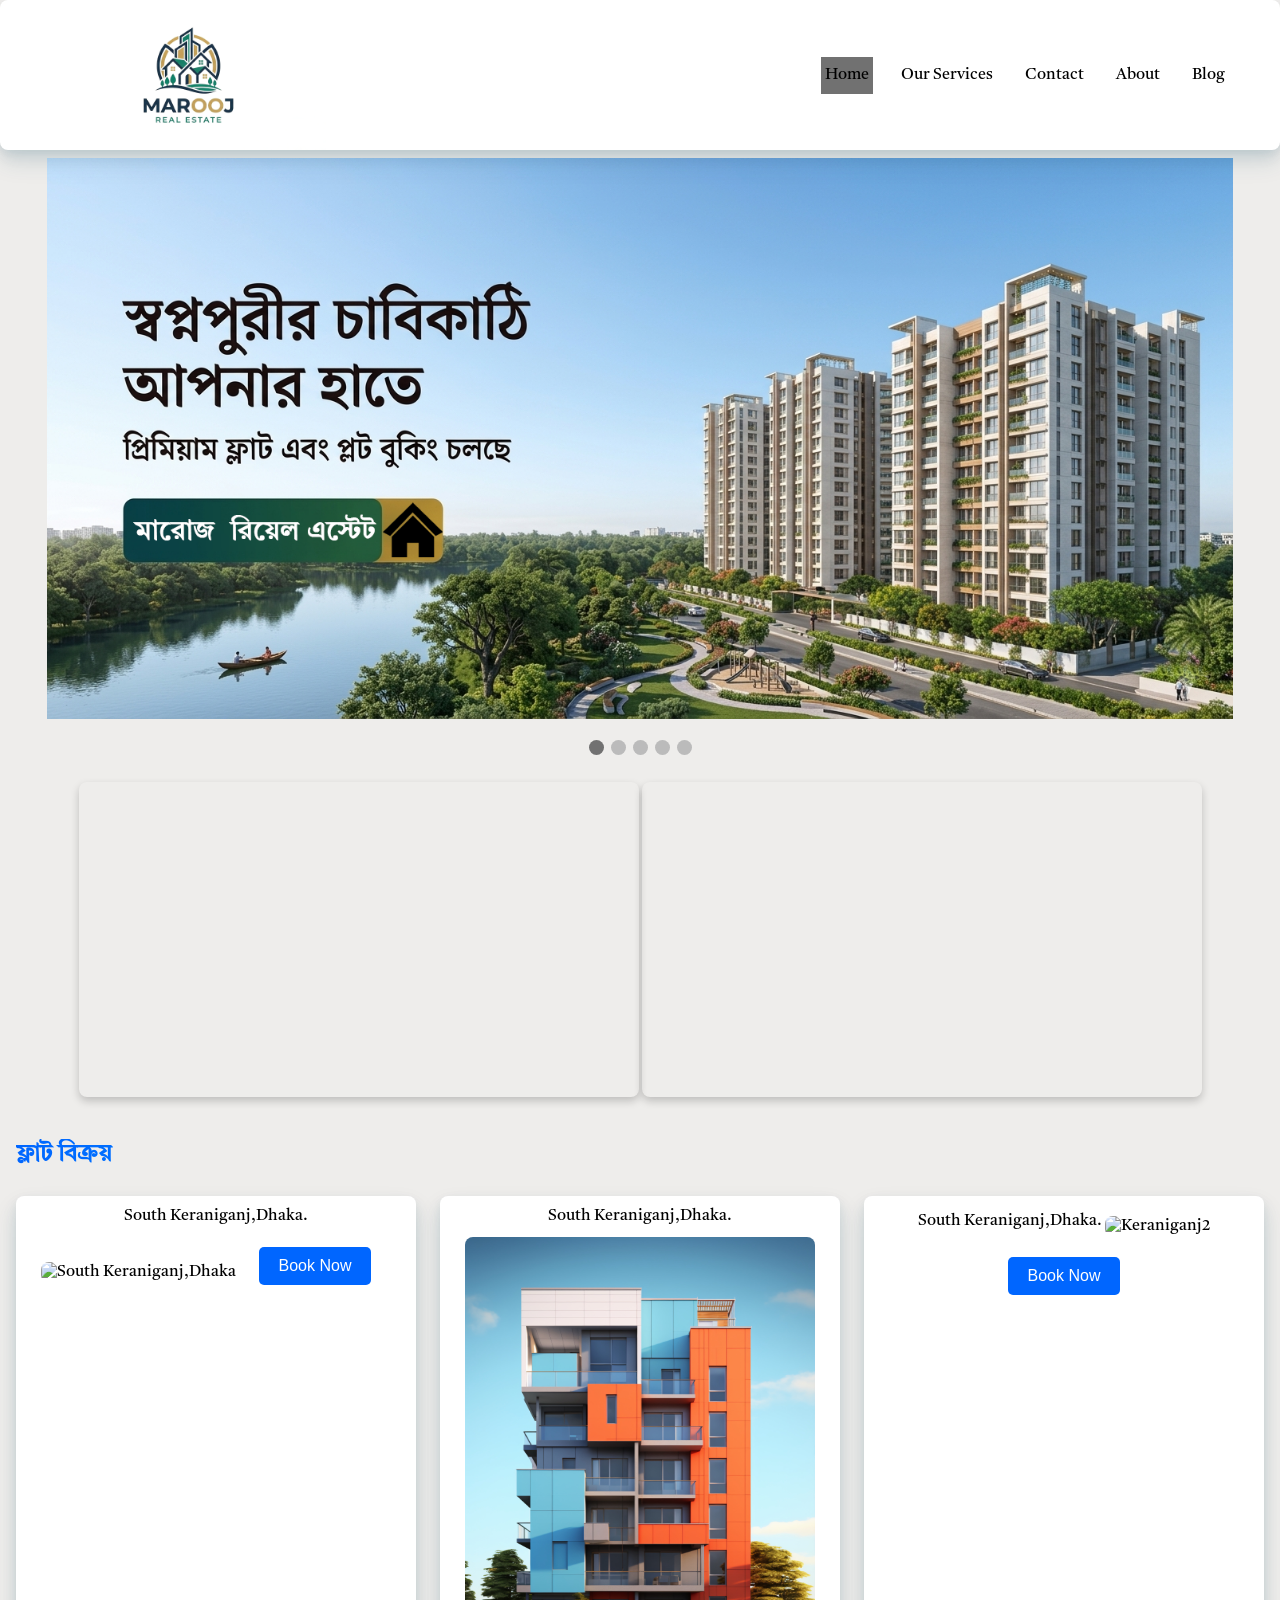
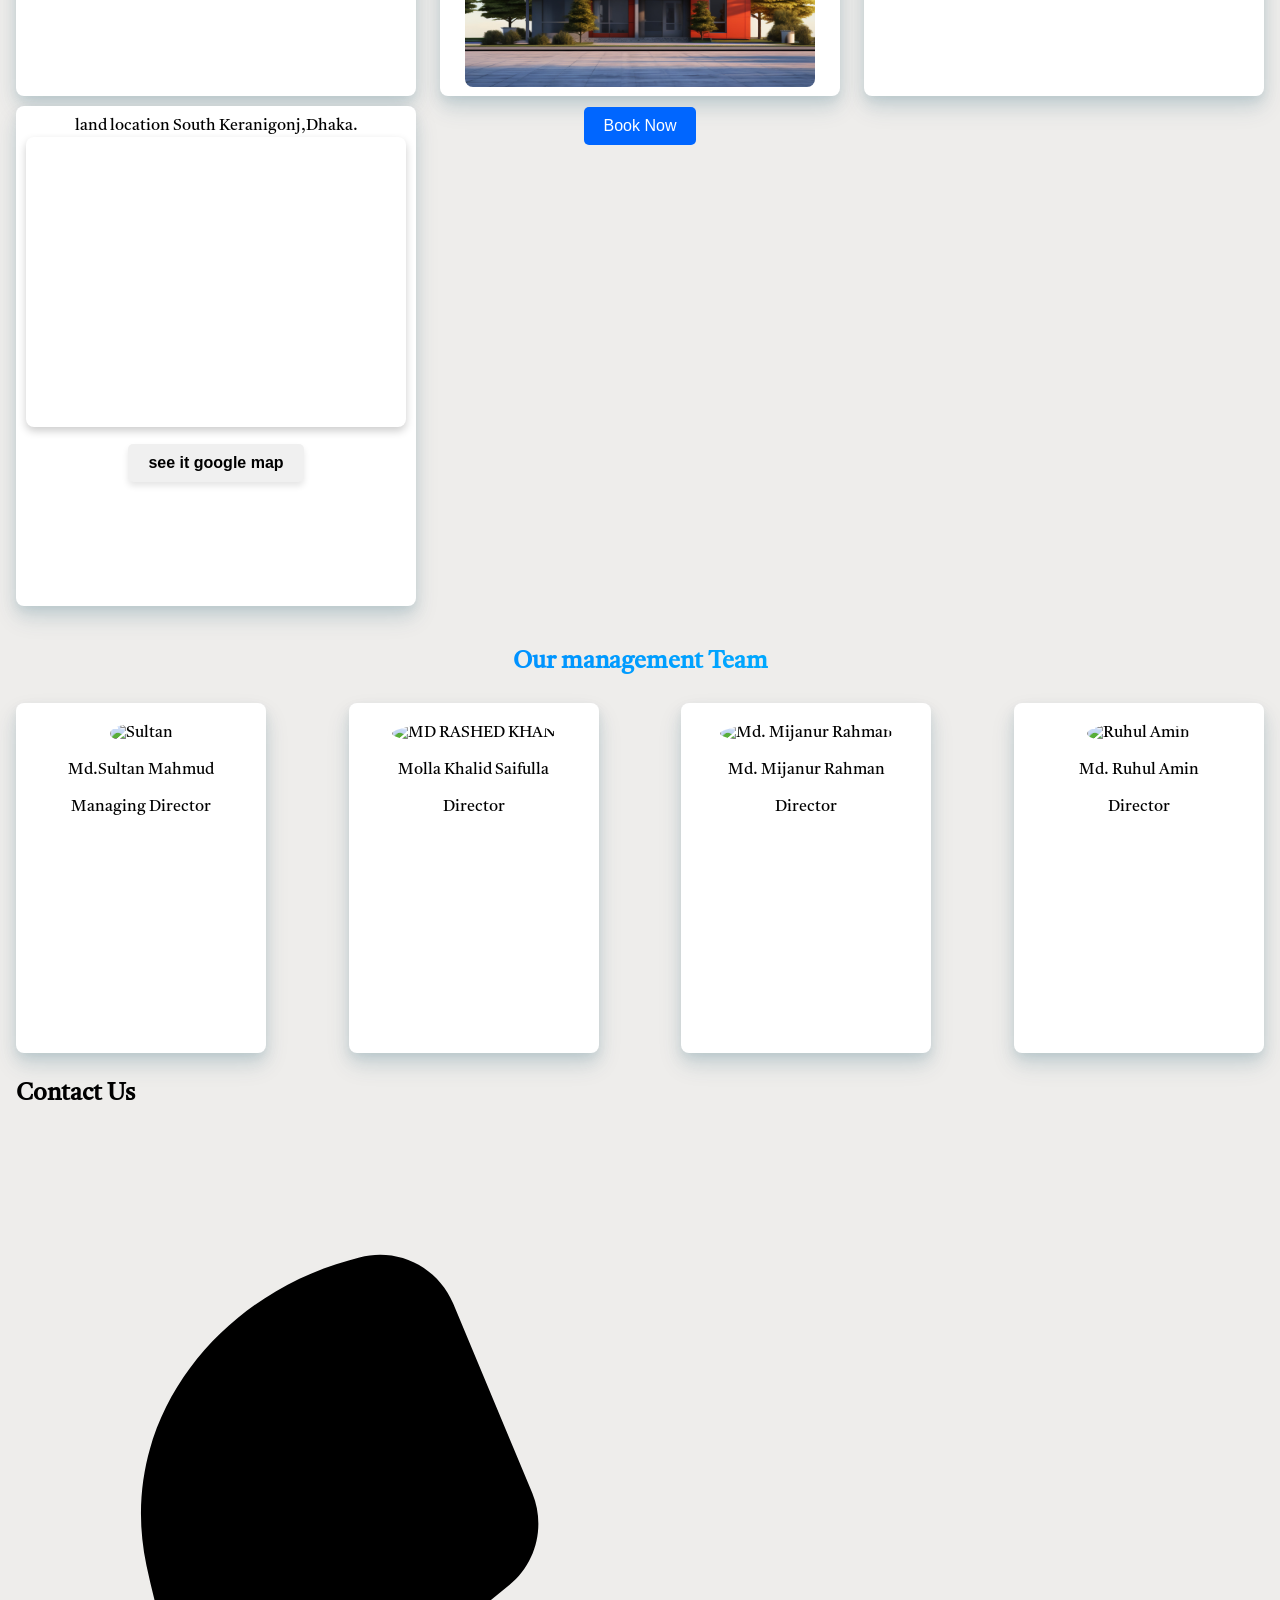
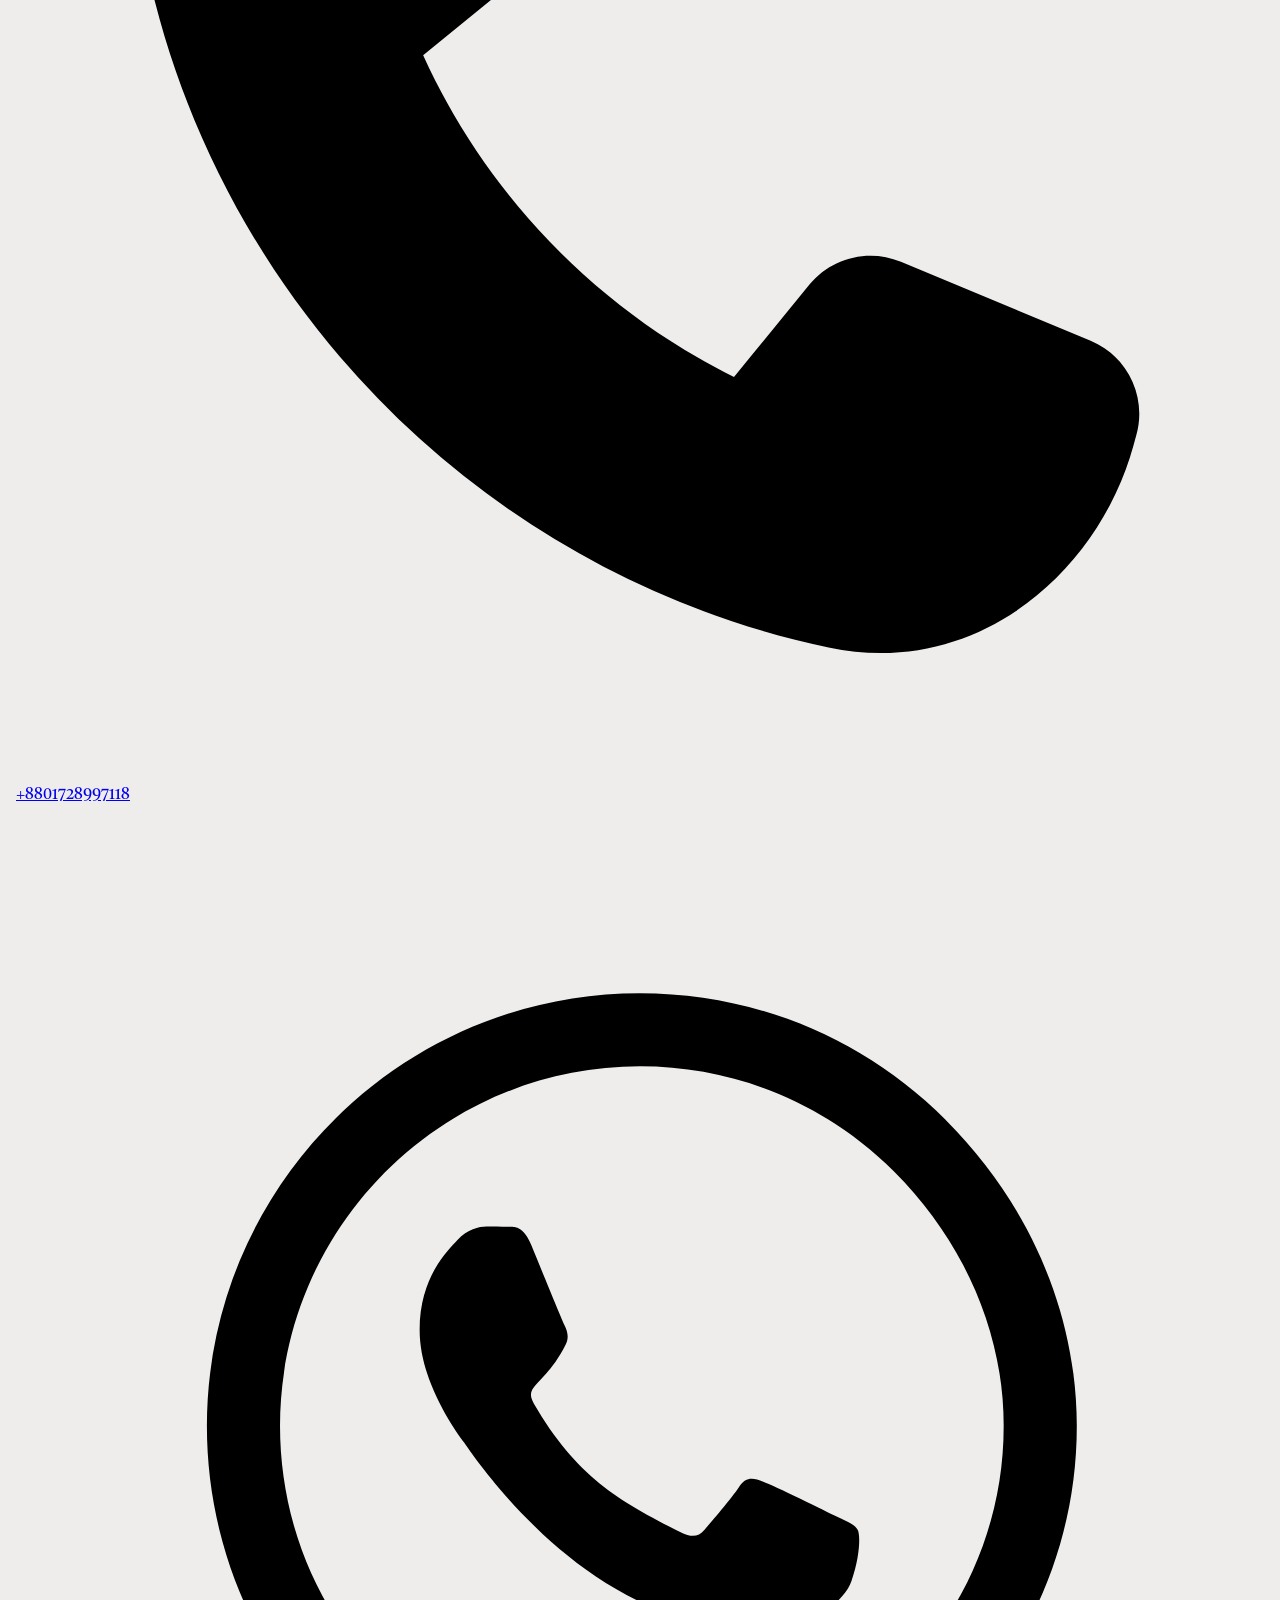
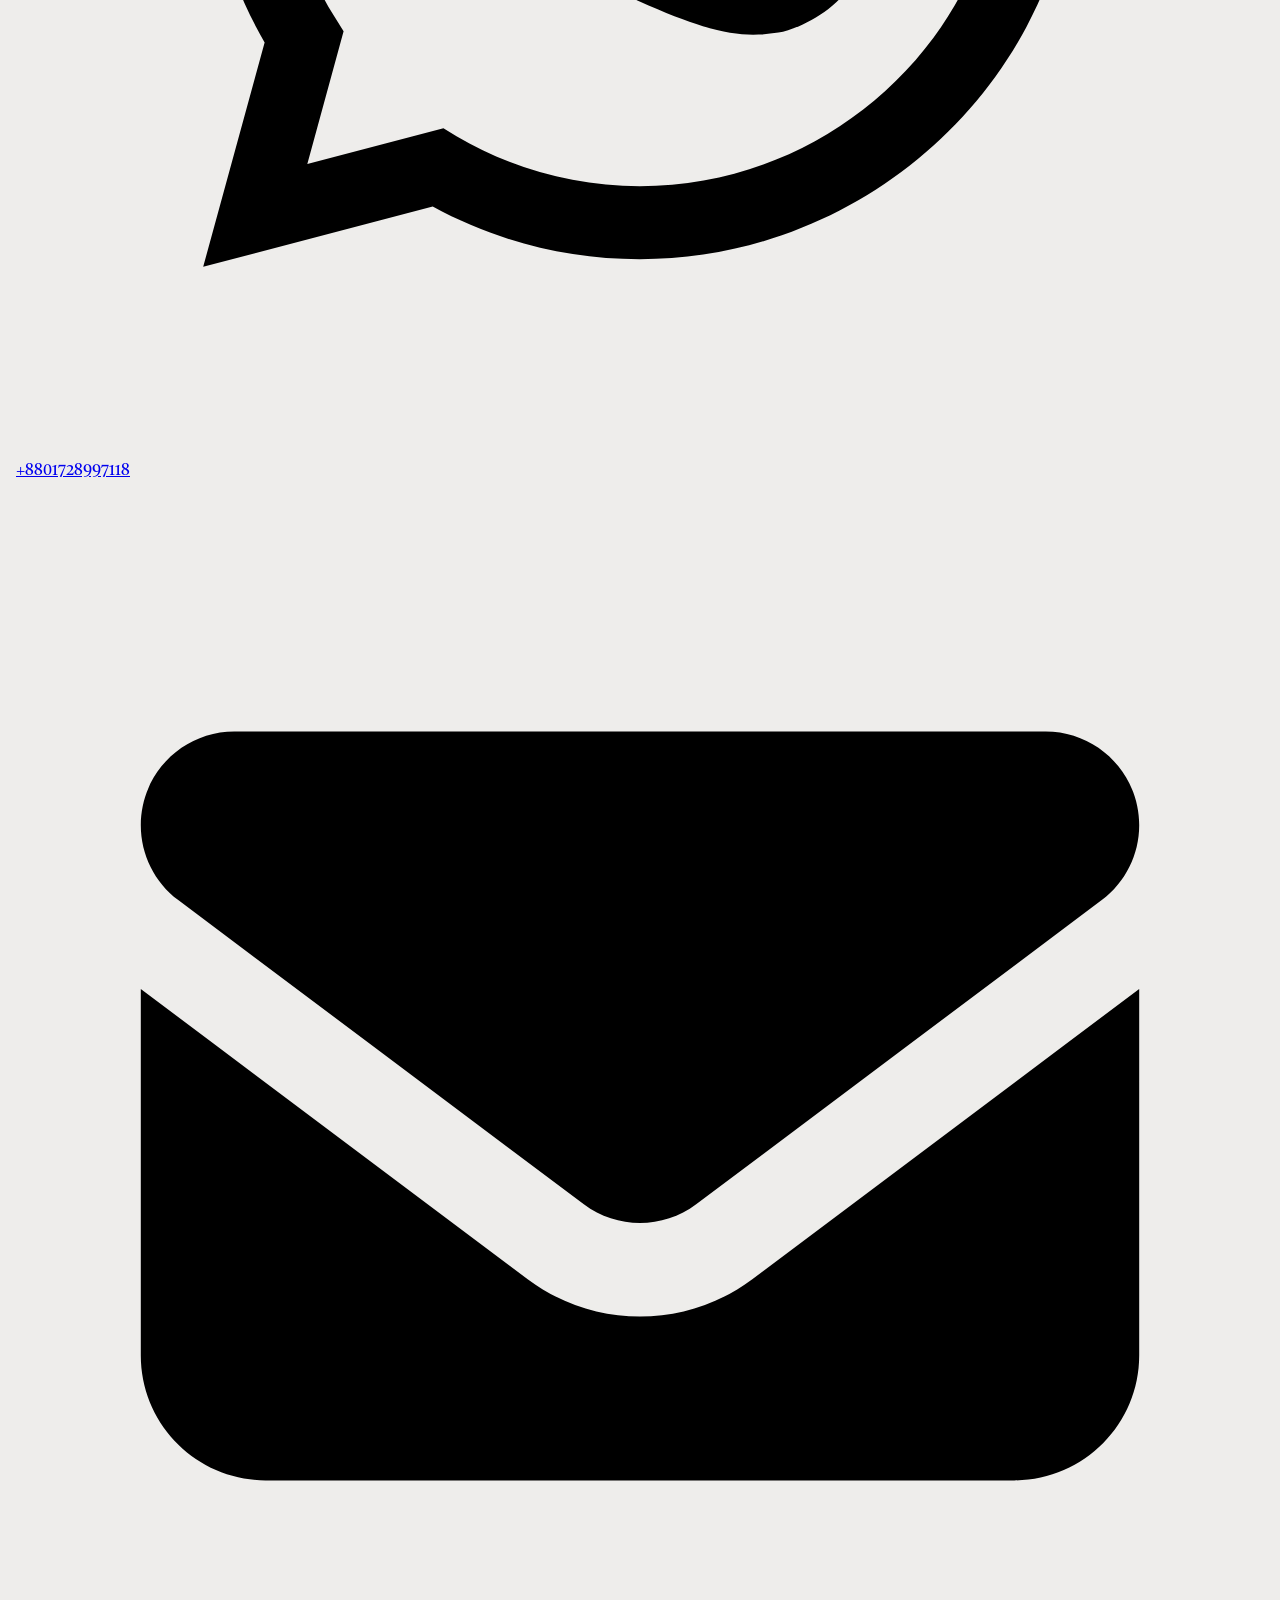
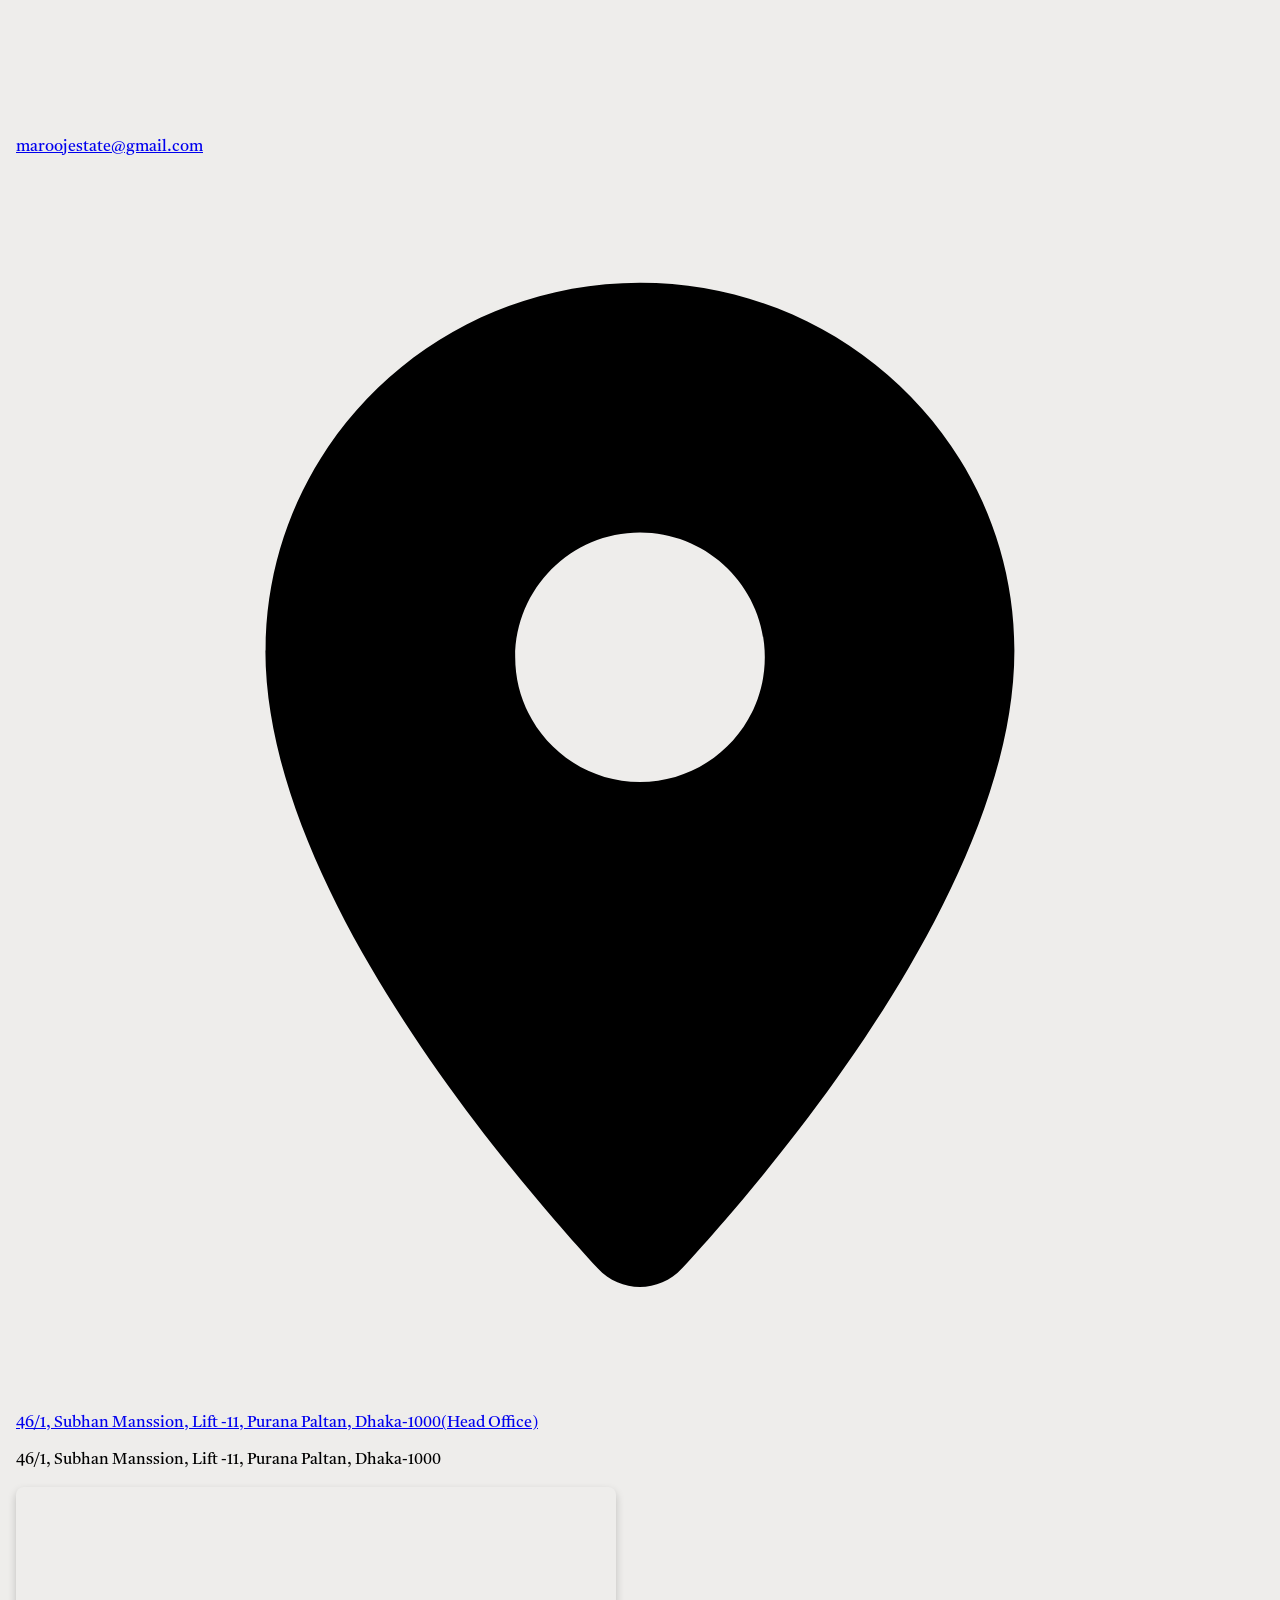
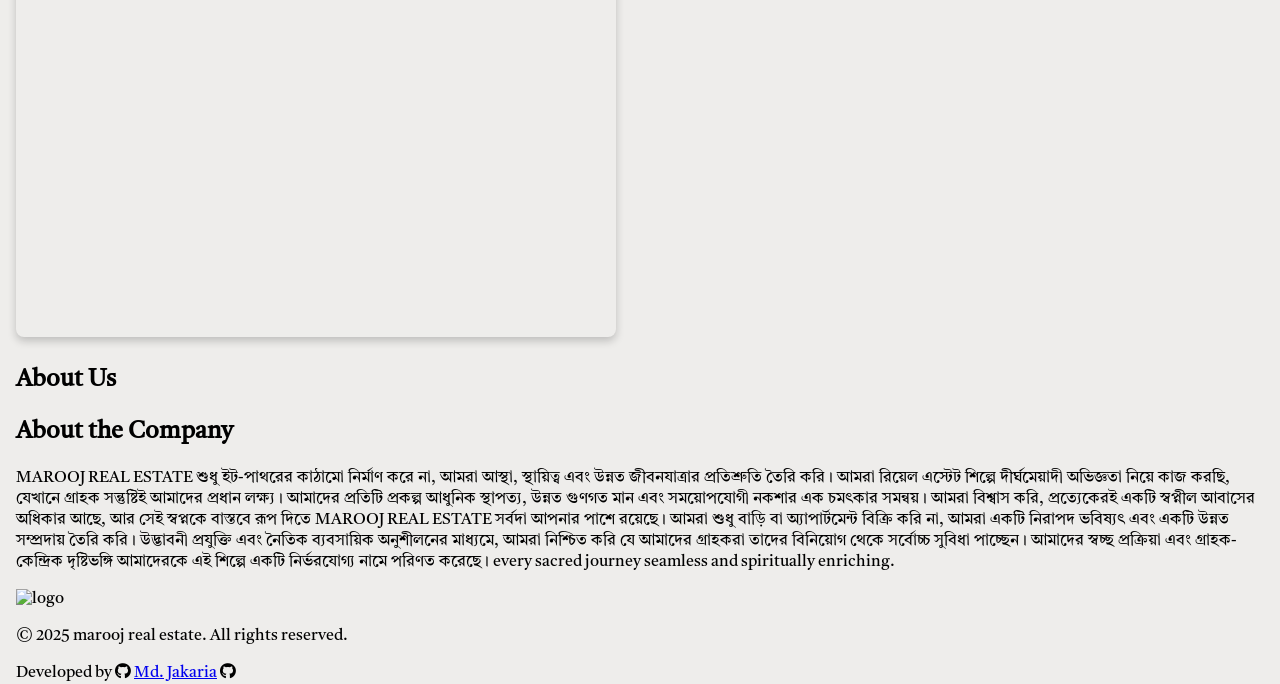
==== index.html @ a3842ab1 "clean_ui and added buttom nav" ====
<!doctype html>
<html lang="bn">
  <head>
    <meta charset="utf-8" />
    <meta name="viewport" content="width=device-width,initial-scale=1" />
    <meta
      name="keywords"
      content="maroj,real estate,marooj real estate,marooj,real estate in bangladesh,property in bangladesh,property in dhaka,land in dhaka,apartment in dhaka,house in dhaka,rent in dhaka,sell in dhaka,buy in dhaka"
    />
    <meta
      name="description"
      content="MAROOJ REAL ESTATE শুধু ইট-পাথরের কাঠামো নির্মাণ করে না, আমরা আস্থা, স্থায়িত্ব এবং উন্নত জীবনযাত্রার প্রতিশ্রুতি তৈরি করি। আমরা রিয়েল এস্টেট শিল্পে দীর্ঘমেয়াদী অভিজ্ঞতা নিয়ে কাজ করছি"
    />
    <title>marooj real estate</title>
    <link rel="stylesheet" href="./style.css" />
    <link rel="stylesheet" href="Our_services.css" />
    <link rel="stylesheet" href="Contact.css" />
    <link rel="stylesheet" href="About.css" />

    <link
      rel="stylesheet"
      href="https://cdnjs.cloudflare.com/ajax/libs/font-awesome/6.5.0/css/all.min.css"
    />
    <link
      href="https://fonts.googleapis.com/css2?family=Poppins:wght@700&family=Orbitron:wght@600;700&display=swap"
      rel="stylesheet"
    />
    <link
      href="https://fonts.googleapis.com/css2?family=Tiro+Bangla&display=swap"
      rel="stylesheet"
    />

    <link
      rel="shortcut icon"
      href="/img/marooj_logo2.jpeg"
      type="image/x-icon"
    />
    <!--  -->
  </head>

  <!--body start here-->
  <body>
    <header class="page_header">
      <a class="logo" href="#" aria-label="Hajj site logo">
        <img src="./img/marooj_logo2.jpeg" alt="logo" />
      </a>

      <nav>
        <div class="humberger" id="humberger">
          <!-- হামবার্গার আইকনে ক্লিক করার পর এখানে  ul class - show add হচ্ছে,তখনই এর ভিতরে css override-->

          <span></span>
          <span></span>
          <span></span>
        </div>

        <ul id="menu">
          <li><a href="#home" class="active" aria-current="page">Home</a></li>

          <li><a href="#services">Our Services</a></li>
          <li><a href="#contact">Contact</a></li>
          <li><a href="#about">About</a></li>
          <li><a href="#blog">Blog</a></li>
        </ul>
      </nav>

      <!-- buttom navigation for mobile device -->

      <nav class="mobile-nav">
        <div class="nav-container">
          <a href="#home" class="nav-link">
            <i class="fa-solid fa-house"></i>
            <span class="nav-label">হোম</span>
          </a>

          <a href="https://maps.app.goo.gl/nFkwgXwCo9TnEepg8" class="nav-link">
            <i class="fa-solid fa-map-location"></i>
            <span class="nav-label">ভার্চুয়াল ট্যুর</span>
          </a>

          <div class="center-nav-item">
            <a
              href="https://wa.me/+8801728997118"
              target="_blank"
              class="floating-btn"
            >
              <i class="fa-solid fa-heart"></i>
            </a>
          </div>

          <a
            href="https://wa.me/+8801728997118"
            target="_blank"
            class="nav-link"
          >
            <i class="fa-brands fa-whatsapp"> </i>
            <span class="nav-label">চ্যাট</span>
          </a>

          <a href="https://www.facebook.com/share/1D6hEzqLBX/" class="nav-link">
            <i class="fa-brands fa-facebook"></i>
            <span class="nav-label">পেজ</span>
          </a>
        </div>
      </nav>
    </header>

    <main>
      <!-- home pafe content -->

      <section id="home">
        <!-- Slideshow container -->

        <!-- <div class="text-animation-con">
          <h2 class="hero-title">Marooj Real Estate</h2>
          <p class="hero-sub-title">A tradition of trust</p>
        </div> -->
        <div class="slideshow-container">
          <div class="mySlides fade">
            <!-- <div class="numbertext">1 / 4</div> -->
            <img src="./img/New_Home_page_photo.png" style="width: 100%" />
            <div class="text"></div>
          </div>

          <div class="mySlides fade">
            <!-- <div class="numbertext">2 / 4</div> -->
            <img src="./img/New_Home_page_photo2.jpeg" style="width: 100%" />
            <div class="text"></div>
          </div>

          <div class="mySlides fade">
            <!-- <div class="numbertext">3 / 4</div> -->
            <img src="./img/New_Home_page_photo3.jpeg" style="width: 100%" />
            <div class="text"></div>
          </div>

          <div class="mySlides fade">
            <!-- <div class="numbertext">4 / 4</div> -->
            <img src="./img/New_Home_page_photo4.png" style="width: 100%" />
            <div class="text"></div>
          </div>
        </div>
        <br />

        <div style="text-align: center">
          <span class="dot"></span>
          <span class="dot"></span>
          <span class="dot"></span>

          <span class="dot"></span>
          <span class="dot"></span>
        </div>
      </section>

      <!-- blog section -->

      <section id="blog">
        <!-- vedio link -->
        <div class="video-container">
          <iframe
            width="560"
            height="315"
            src="https://www.youtube.com/embed/XzDFixy6F5U?si=zLqiVv9IQcFDT1tw"
            title="YouTube video player"
            frameborder="0"
            allow="
              accelerometer;
              autoplay;
              clipboard-write;
              encrypted-media;
              gyroscope;
              picture-in-picture;
              web-share;
            "
            referrerpolicy="strict-origin-when-cross-origin"
            allowfullscreen
          ></iframe>

          <iframe
            width="560"
            height="315"
            src="https://www.youtube.com/embed/D0qPEyK0sRo?si=rX4JdKVyEc9F0neo"
            title="YouTube video player"
            frameborder="0"
            allow="
              accelerometer;
              autoplay;
              clipboard-write;
              encrypted-media;
              gyroscope;
              picture-in-picture;
              web-share;
            "
            referrerpolicy="strict-origin-when-cross-origin"
            allowfullscreen
          ></iframe>
        </div>
      </section>

      <!-- our Property section -->

      <section id="services">
        <h2 class="bangla-font">ফ্লাট বিক্রয়</h2>
        <div class="services_list">
          <!-- <div class="">
            Land Map.
            <img
              src="./img/flat/3d_yellow_flat.jpg"
              alt="South Keraniganj,Dhaka"
            />
          </div> -->

          <div class="">
            South Keraniganj,Dhaka.
            <img
              src="/img/flat/3d_yellow_flat.jpg"
              alt="South Keraniganj,Dhaka"
            />
            <button class="book-btn">Book Now</button>
          </div>

          <div class="c">
            South Keraniganj,Dhaka.

            <img src="./img/flat/3d_sky_blue_flat.jpg " alt="Keraniganj2" />
            <button class="book-btn">Book Now</button>
          </div>
          <div class="c">
            South Keraniganj,Dhaka.

            <img src="./img/flat/3d-blue_flat.jpg " alt="Keraniganj2" />
            <button class="book-btn">Book Now</button>
          </div>

          <div class="">
            land location South Keranigonj,Dhaka.
            <iframe
              src="https://www.google.com/maps/embed?pb=!1m18!1m12!1m3!1d3654.682562190665!2d90.389901!3d23.651536699999998!2m3!1f0!2f0!3f0!3m2!1i1024!2i768!4f13.1!3m3!1m2!1s0x3755bb0052b80153%3A0x8eade9250de73928!2sMarooj%20Real%20Estate!5e0!3m2!1sen!2sbd!4v1765776971294!5m2!1sen!2sbd"
              width="100%"
              height="290"
              style="border: 0"
              allowfullscreen=""
              loading="lazy"
              referrerpolicy="no-referrer-when-downgrade"
            ></iframe>
            <button
              style="
                background-color: #f0f0f0;
                border: none;
                padding: 10px 20px;
                border-radius: 5px;
                cursor: pointer;
                font-size: 16px;
                font-weight: bold;
                box-shadow: 0 4px 6px rgba(0, 0, 0, 0.1);
                transition: background-color 0.3s ease;
                margin-top: 10px;
              "
            >
              <a
                href="https://maps.app.goo.gl/pPnwUHrdmBySzLBH8?g_st=aw"
                style="color: rgb(0, 0, 0); text-decoration: none"
                >see it google map</a
              >
            </button>
          </div>
          <!-- <div>
            Savar,Dhaka.
            <img
              src="./img/smiling-woman-holding-house-keys-her-new-home.png"
              alt="Hotel Reservations"
            />
            <button>Book Now</button>
          </div>
          <div>
            Komlapur,Dhaka.
            <img
              src="./img/land-plot-with-nature-landscape-location-pin (1).png"
              alt="Pilgrims Transfer Service"
            />
            <button>Book Now</button>
          </div>
          <div>
            Abdullapur,Dhaka.
            <img
              src="./img/green-plot-with-nature-landscape-location-pin.png"
              alt="Catering Service"
            />
            <button>Book Now</button>
          </div>
          <div>
            Mirpur,Dhaka.
            <img src="./img/real-estate-sector.png" alt="agency consult" />
            <button>Book Now</button>
          </div> -->
        </div>
      </section>

      <!-- our Services/management team section -->

      <section id="management_team">
        <h2>Our management Team</h2>
        <div class="manage_team">
          <div class="">
            <img
              src="./management_team_photo/Md.SULTAN Mahmud.png.jpg"
              alt=" Sultan"
            />
            <p>Md.Sultan Mahmud</p>
            <p>Managing Director</p>
          </div>
          <div class="">
            <img
              src="./management_team_photo/Molla Khalid Saifulla.png.jpg"
              alt="MD RASHED KHAN 
"
            />
            <p>Molla Khalid Saifulla</p>
            <p>Director</p>
          </div>

          <div class="">
            <img
              src="./management_team_photo/Md. Mijanur Rahman.jpg"
              alt="Md. Mijanur Rahman"
            />
            <p>Md. Mijanur Rahman</p>
            <p>Director</p>
          </div>

          <div class="">
            <img
              src="/management_team_photo/Md. Ruhul Amin.png.jpg"
              alt="Ruhul Amin"
            />
            <p>Md. Ruhul Amin</p>
            <p>Director</p>
          </div>

          <!-- <div>
            <img
              src="./management_team_photo/MD JAKARIA.jpg"
              alt="MD JAKARIA"
            />
            <p>MD JAKARIA </p>
            <p>IT & Digital Marketing Manager_+8801632412891</p>
            +8801632412891
          </div> -->
        </div>
      </section>

      <!-- contact section -->
      <section id="contact">
        <h2>Contact Us</h2>
        <div class="contact_info">
          <div class="devices_contact">
            <div class="icons">
              <svg xmlns="http://www.w3.org/2000/svg" viewBox="0 0 640 640">
                <!--!Font Awesome Free v7.1.0 by @fontawesome - https://fontawesome.com License - https://fontawesome.com/license/free Copyright 2025 Fonticons, Inc.-->
                <path
                  d="M224.2 89C216.3 70.1 195.7 60.1 176.1 65.4L170.6 66.9C106 84.5 50.8 147.1 66.9 223.3C104 398.3 241.7 536 416.7 573.1C493 589.3 555.5 534 573.1 469.4L574.6 463.9C580 444.2 569.9 423.6 551.1 415.8L453.8 375.3C437.3 368.4 418.2 373.2 406.8 387.1L368.2 434.3C297.9 399.4 241.3 341 208.8 269.3L253 233.3C266.9 222 271.6 202.9 264.8 186.3L224.2 89z"
                />
              </svg>
              <a href="tel:+8801728997118">+8801728997118</a>
            </div>

            <div class="icons">
              <svg xmlns="http://www.w3.org/2000/svg" viewBox="0 0 640 640">
                <!--!Font Awesome Free v7.1.0 by @fontawesome - https://fontawesome.com License - https://fontawesome.com/license/free Copyright 2025 Fonticons, Inc.-->
                <path
                  d="M476.9 161.1C435 119.1 379.2 96 319.9 96C197.5 96 97.9 195.6 97.9 318C97.9 357.1 108.1 395.3 127.5 429L96 544L213.7 513.1C246.1 530.8 282.6 540.1 319.8 540.1L319.9 540.1C442.2 540.1 544 440.5 544 318.1C544 258.8 518.8 203.1 476.9 161.1zM319.9 502.7C286.7 502.7 254.2 493.8 225.9 477L219.2 473L149.4 491.3L168 423.2L163.6 416.2C145.1 386.8 135.4 352.9 135.4 318C135.4 216.3 218.2 133.5 320 133.5C369.3 133.5 415.6 152.7 450.4 187.6C485.2 222.5 506.6 268.8 506.5 318.1C506.5 419.9 421.6 502.7 319.9 502.7zM421.1 364.5C415.6 361.7 388.3 348.3 383.2 346.5C378.1 344.6 374.4 343.7 370.7 349.3C367 354.9 356.4 367.3 353.1 371.1C349.9 374.8 346.6 375.3 341.1 372.5C308.5 356.2 287.1 343.4 265.6 306.5C259.9 296.7 271.3 297.4 281.9 276.2C283.7 272.5 282.8 269.3 281.4 266.5C280 263.7 268.9 236.4 264.3 225.3C259.8 214.5 255.2 216 251.8 215.8C248.6 215.6 244.9 215.6 241.2 215.6C237.5 215.6 231.5 217 226.4 222.5C221.3 228.1 207 241.5 207 268.8C207 296.1 226.9 322.5 229.6 326.2C232.4 329.9 268.7 385.9 324.4 410C359.6 425.2 373.4 426.5 391 423.9C401.7 422.3 423.8 410.5 428.4 397.5C433 384.5 433 373.4 431.6 371.1C430.3 368.6 426.6 367.2 421.1 364.5z"
                />
              </svg>
              <a href="https://wa.me/+8801728997118">+8801728997118</a>
            </div>

            <div class="icons">
              <svg xmlns="http://www.w3.org/2000/svg" viewBox="0 0 640 640">
                <!--!Font Awesome Free v7.1.0 by @fontawesome - https://fontawesome.com License - https://fontawesome.com/license/free Copyright 2025 Fonticons, Inc.-->
                <path
                  d="M112 128C85.5 128 64 149.5 64 176C64 191.1 71.1 205.3 83.2 214.4L291.2 370.4C308.3 383.2 331.7 383.2 348.8 370.4L556.8 214.4C568.9 205.3 576 191.1 576 176C576 149.5 554.5 128 528 128L112 128zM64 260L64 448C64 483.3 92.7 512 128 512L512 512C547.3 512 576 483.3 576 448L576 260L377.6 408.8C343.5 434.4 296.5 434.4 262.4 408.8L64 260z"
                />
              </svg>

              <a href="mailto:maroojestate@gmail.com ">
                maroojestate@gmail.com
              </a>
            </div>

            <div class="icons">
              <svg xmlns="http://www.w3.org/2000/svg" viewBox="0 0 640 640">
                <!--!Font Awesome Free v7.1.0 by @fontawesome - https://fontawesome.com License - https://fontawesome.com/license/free Copyright 2025 Fonticons, Inc.-->
                <path
                  d="M128 252.6C128 148.4 214 64 320 64C426 64 512 148.4 512 252.6C512 371.9 391.8 514.9 341.6 569.4C329.8 582.2 310.1 582.2 298.3 569.4C248.1 514.9 127.9 371.9 127.9 252.6zM320 320C355.3 320 384 291.3 384 256C384 220.7 355.3 192 320 192C284.7 192 256 220.7 256 256C256 291.3 284.7 320 320 320z"
                />
              </svg>

              <a href=" ">
                46/1, Subhan Manssion, Lift -11, Purana Paltan, Dhaka-1000(Head
                Office)
              </a>
            </div>
          </div>
          <div class="office_contact">
            <p>46/1, Subhan Manssion, Lift -11, Purana Paltan, Dhaka-1000</p>
            <iframe
              src="https://www.google.com/maps/embed?pb=!1m18!1m12!1m3!1d3652.4256775649246!2d90.40991777526818!3d23.7321951286828!2m3!1f0!2f0!3f0!3m2!1i1024!2i768!4f13.1!3m3!1m2!1s0x3755b90056ada777%3A0x20fc386ac3c0048e!2zc29iaGFuIG1hbnNpb24g4Ka44KeL4Kas4Ka54Ka-4KaoIOCmruCnjeCmr-CmvuCmqOCmtuCmqA!5e0!3m2!1sen!2sbd!4v1764180854542!5m2!1sen!2sbd"
              width="600"
              height="450"
              style="border: 0"
              allowfullscreen=""
              loading="lazy"
              referrerpolicy="no-referrer-when-downgrade"
            ></iframe>
          </div>
        </div>
      </section>

      <!-- about section -->
      <section id="about">
        <h2>About Us</h2>
        <div class="about_info">
          <div class="text_about">
            <h2>About the Company</h2>
            <p class="bangla_text">
              MAROOJ REAL ESTATE শুধু ইট-পাথরের কাঠামো নির্মাণ করে না, আমরা
              আস্থা, স্থায়িত্ব এবং উন্নত জীবনযাত্রার প্রতিশ্রুতি তৈরি করি। আমরা
              রিয়েল এস্টেট শিল্পে দীর্ঘমেয়াদী অভিজ্ঞতা নিয়ে কাজ করছি, যেখানে
              গ্রাহক সন্তুষ্টিই আমাদের প্রধান লক্ষ্য। আমাদের প্রতিটি প্রকল্প
              আধুনিক স্থাপত্য, উন্নত গুণগত মান এবং সময়োপযোগী নকশার এক চমৎকার
              সমন্বয়। আমরা বিশ্বাস করি, প্রত্যেকেরই একটি স্বপ্নীল আবাসের অধিকার
              আছে, আর সেই স্বপ্নকে বাস্তবে রূপ দিতে MAROOJ REAL ESTATE সর্বদা
              আপনার পাশে রয়েছে। আমরা শুধু বাড়ি বা অ্যাপার্টমেন্ট বিক্রি করি
              না, আমরা একটি নিরাপদ ভবিষ্যৎ এবং একটি উন্নত সম্প্রদায় তৈরি করি।
              উদ্ভাবনী প্রযুক্তি এবং নৈতিক ব্যবসায়িক অনুশীলনের মাধ্যমে, আমরা
              নিশ্চিত করি যে আমাদের গ্রাহকরা তাদের বিনিয়োগ থেকে সর্বোচ্চ সুবিধা
              পাচ্ছেন। আমাদের স্বচ্ছ প্রক্রিয়া এবং গ্রাহক-কেন্দ্রিক দৃষ্টিভঙ্গি
              আমাদেরকে এই শিল্পে একটি নির্ভরযোগ্য নামে পরিণত করেছে। every sacred
              journey seamless and spiritually enriching.
            </p>
          </div>
          <div class="logo_about">
            <img src="./img/About.jpeg" alt="logo" height="100%" width="100%" />
          </div>
        </div>
      </section>
    </main>

    <div id="modalOverlay" class="modal-overlay" class="">
      <div class="modal-content">
        <div id="formContainer">
          <form
            id="bookingForm"
            action="https://formspree.io/f/mkndldnj"
            method="POST"
            class="bangla_text"
          >
            <h3>রিয়েল এস্টেট বুকিং ফর্ম</h3>

            <label for="name">নাম:</label>
            <input type="text" id="name" name="নাম" required />

            <label for="email">ইমেইল:</label>
            <input type="email" id="email" name="_replyto" required />

            <label for="phone">ফোন নম্বর:</label>
            <input type="tel" id="phone" name="ফোন_নম্বর" />

            <button type="submit" class="bangla_text book-btn">
              বুকিং নিশ্চিত করুন
            </button>
            <button type="button" class="close-button">X</button>
          </form>

          <div id="thankYouMessage" style="display: none">
            <h2>🎉 ধন্যবাদ! সাবমিশন সফল হয়েছে।</h2>
            <p>আমরা শীঘ্রই আপনার সাথে যোগাযোগ করব।</p>
            <button type="button" class="close-button">বন্ধ করুন</button>
          </div>
        </div>
      </div>
    </div>

    <footer>
      <p>&copy; 2025 marooj real estate. All rights reserved.</p>

      <p>
        Developed by <i class="fab fa-github"></i
        ><span>
          <a href="https://github.com/joy094" target="_blank"
            >Md. Jakaria</a
          ></span
        >
        <!-- GitHub Icon -->

        <i class="fab fa-github"></i>
      </p>
    </footer>

    <script>
      const humberger = document.getElementById("humberger");
      const menu = document.getElementById("menu");

      humberger.addEventListener("click", () => {
        menu.classList.toggle("show");
      });

      // Booking Form Script
    </script>
    <script src="form.js"></script>
  </body>
</html>
---- style.css ----
* {
  box-sizing: border-box;
}

html,
body {
  height: 100%;
  /* max-width: 900px; */
}
body {
  overflow-x: hidden;
  margin: 0;
  background: #eeedeb;
  padding: 0.5rem 1rem;
  font-family: "Segoe UI", "Tiro Bangla", Tahoma, Geneva, Verdana, sans-serif;
  -webkit-font-smoothing: antialiased;
  -moz-osx-font-smoothing: grayscale;
}

main {
  margin-top: 150px;
}

/* ------- Header wrapper with 3D look ------- */
.page_header {
  position: fixed;
  top: 0;
  left: auto;
  right: 0;

  z-index: 1000;
  height: 150px;
  width: 100%;
  /* max-width: 1900px; */
  border-radius: 8px;
  padding: 0px 4%;
  background: #ffffff;
  box-shadow:
    0 12px 24px rgba(7, 74, 99, 0.12),
    0 8px 16px rgba(7, 74, 99, 0.08),
    0 4px 8px rgba(7, 74, 99, 0.05);
  /* background: linear-gradient(90deg, #0066ff, #00d4ff); */
  display: flex;
}

/* Nav */
nav {
  /* বাম পাশের সমস্ত জায়গা দখল করে ডান পাশে সরে আসবে */

  margin-left: auto;
  align-self: center;
}
nav ul {
  list-style: none;
  margin: 0;
  padding: 0;
  display: flex;
  gap: 1.5rem;
}
nav a {
  position: rlative;
  display: inline-block;
  padding: 0.5rem 0.25rem;

  text-decoration: none;
  color: rgb(0, 0, 0);

  font-size: 0.98rem;

  font-weight: 400;
  transition:
    transform 220ms cubic-bezier(0.2, 0.8, 0.2, 1),
    color 180ms;
  transform-style: preserve-3d;
}

/* Link hover -> lift slightly to emphasize 3D */
nav a:hover {
  transform: translateY(-6px) translateZ(6px);
  color: rgb(252, 153, 4);
}

/* Underline -- animated and 3D-ish using multiple layered pseudo elements */
nav a::after,
nav a::before {
  content: "";
  position: absolute;
  left: 8%;
  right: 8%;
  height: 4px;
  border-radius: 9px;
  bottom: -2px;
  transform-origin: center;
  transition:
    transform 300ms cubic-bezier(0.2, 0.9, 0.2, 1),
    opacity 220ms;
}
nav a::after {
  background: linear-gradient(90deg, var(--accent) 0%, var(--accent-2) 100%);
  transform: scaleX(0.0001) translateZ(6px);
  box-shadow: 0 6px 10px rgba(7, 74, 99, 0.12);
  opacity: 0.95;
}
nav a::before {
  /* faint shadow/extrude below the colored bar */
  background: rgba(4, 43, 51, 0.08);
  height: 6px;
  bottom: -10px;
  filter: blur(6px);
  transform: scaleX(0.0001) translateZ(0);
  opacity: 0.6;
}

/* humberger nav bar */
.humberger {
  display: none;
  flex-direction: column;
  cursor: pointer;
}

.humberger span {
  height: 3px;
  width: 25px;
  background: #333;
  margin-bottom: 4px;
  border-radius: 5px;
}

.logo img {
  height: 100%;
  width: auto;
  /* position: absolute;
  top: 50%;
  left: 2%;
transform: translateY(-50%); */
}
/* home page image */
#home {
  margin-top: 100px;
}
.banner {
  position: relative;
  width: 100%;
  height: 400px;
  overflow: hidden;
}

.banner img {
  width: 100%;
  height: 100%;
  object-fit: cover;
}

/* text animation */

/* গ্লোয়িং অ্যানিমেশন তৈরি */
/* @keyframes glow-animation {
  0% {
    text-shadow: 0 0 5px #fff, 0 0 10px #fff, 0 0 20px #00d4ff;
  }
  100% {
    text-shadow: 0 0 10px #fff, 0 0 20px #00d4ff, 0 0 40px #00d4ff,
      0 0 60px #00d4ff;
  }
} */

/* মডাল স্টাইল */
/* Slideshow container */
.mySlides {
  display: none;
}
img {
  vertical-align: middle;
}

/* Slideshow container */

.slideshow-container {
  max-width: 95%;
  position: relative;
  margin: auto;
}

/* Caption text */
.text {
  color: #f2f2f2;
  font-size: 15px;
  padding: 8px 12px;
  position: absolute;
  bottom: 8px;
  width: 100%;
  text-align: center;
}

/* Number text (1/3 etc) */
.numbertext {
  color: #f2f2f2;
  font-size: 12px;
  padding: 8px 12px;
  position: absolute;
  top: 0;
}

/* The dots/bullets/indicators */
.dot {
  height: 15px;
  width: 15px;
  margin: 0 2px;
  background-color: #bbb;
  border-radius: 50%;
  display: inline-block;
  transition: background-color 0.6s ease;
}

.active {
  background-color: #717171;
}

/* Fading animation */
.fade {
  animation-name: fade;
  animation-duration: 1.5s;
}

/* vedo style */
.video-container {
  text-align: center;
  margin: 20px auto;
  max-width: 100%;
}

iframe {
  max-width: 100%;
  border-radius: 8px;
  box-shadow: 0 4px 8px rgba(0, 0, 0, 0.2);
}

@keyframes fade {
  from {
    opacity: 0.4;
  }
  to {
    opacity: 1;
  }
}

/* On smaller screens, decrease text size */
@media only screen and (max-width: 300px) {
  .text {
    font-size: 11px;
  }
}

/* .home_img {
  position: relative;
  box-shadow: 0 4px 8px 0 rgba(0, 0, 0, 0.2);
  max-width: 100%;
  margin-top: 10px;
  border-radius: 8px;
}

.home_img img {
  position: relative;
  width: 100%;
  height: auto;
  border-radius: 8px;
} */

@media (max-width: 768px) {
  /* ছোট স্কিনে (বড় স্কিনের nav  মেনু)  ন্যাভ মেনু  হাইড হয়ে যাবে */
  main {
    margin-top: 100px;
  }
  .page_header {
    height: 100px;
  }
  nav ul {
    display: none;
    flex-direction: column;
  }
  /* স্ক্রিন ছোট হলে অটোমেটিক ডিসপ্লে নন থেকে ডিসপ্লে ফ্লেক্স হয়ে দেখা দিবে */

  .humberger {
    display: flex;
  }
  nav ul.show {
    display: flex;
    align-items: center;
    background: #ffffff;
    position: absolute;
    top: 100%;
    right: 0;
    width: 100%;
    box-shadow: 0 4px 8px rgba(0, 0, 0, 0.1);
    border-radius: 0 0 8px 8px;
    padding: 1rem 0;
  }

  .logo img {
    height: 100%;
    width: auto;

    top: 50px;
    left: -40px;
  }

  .text-animation-con {
    text: size 25px;
    margin-top: 10px;
  }
}

/* bottom navigation styles */
:root {
  --primary-color: #2563eb;
  --nav-bg: #ffffff;
  --icon-gray: #64748b;
}

.mobile-nav {
  position: fixed;
  bottom: 0;
  left: 0;
  width: 100%;
  height: 70px;
  background: var(--nav-bg);
  display: flex;
  justify-content: center;
  box-shadow: 0 -10px 25px rgba(0, 0, 0, 0.1);
  z-index: 9999;
  padding-bottom: env(safe-area-inset-bottom); /* iPhone notch support */
}

/* বড় স্ক্রিনে হাইড করার জন্য */
@media (min-width: 768px) {
  .mobile-nav {
    display: none;
  }
}

.nav-container {
  width: 100%;
  max-width: 500px;
  display: flex;
  justify-content: space-between;
  align-items: center;
  padding: 0 15px;
  position: relative;
}

.nav-link {
  display: flex;
  flex-direction: column;
  align-items: center;
  text-decoration: none;
  color: var(--icon-gray);
  transition: 0.3s cubic-bezier(0.4, 0, 0.2, 1);
}

.nav-link i {
  font-size: 20px;
}

.nav-label {
  font-size: 10px;
  margin-top: 4px;
  font-weight: 600;
}

/* Active State Design */
.nav-link.active {
  color: var(--primary-color);
  transform: translateY(-5px);
}

/* Central Floating Button */
.center-nav-item {
  position: relative;
  top: -30px; /* উপরে তুলে দেওয়ার জন্য */
}

.floating-btn {
  width: 55px;
  height: 55px;
  background: var(--primary-color);
  border-radius: 50%;
  display: flex;
  justify-content: center;
  align-items: center;
  color: white;
  font-size: 22px;
  box-shadow: 0 8px 20px rgba(37, 99, 235, 0.4);
  border: 5px solid #fff;
  transition: 0.4s;
  text-decoration: none;
}

.floating-btn:hover {
  transform: scale(1.1) rotate(15deg);
}

/* ৩ডি ইফেক্ট যখন বাটনে ক্লিক করবেন */
.nav-link:active {
  transform: scale(0.9);
}
---- Our_services.css ----
#services h2 {
  margin-top: 35px;

  margin-bottom: 20px;
  background: linear-gradient(90deg, #0066ff, #00d4ff);
  -webkit-background-clip: text;
  -webkit-text-fill-color: transparent;
  background-clip: text;
}

.services_list {
  display: flex;
  justify-content: space-between;
  flex-wrap: wrap;
}

.services_list > div {
  text-align: center;
  font-weight: 500;

  height: 500px;
  width: 400px;
  max-width: 100%;
  background: #ffffff;
  box-shadow:
    0 12px 24px rgba(7, 74, 99, 0.12),
    0 8px 16px rgba(7, 74, 99, 0.08),
    0 4px 8px rgba(7, 74, 99, 0.05);

  margin: 5px 0px;
  padding: 10px;
  border-radius: 8px;
}
.services_list .book-btn {
  background-color: #0066ff;
  color: white;
  padding: 10px 20px;
  border: none;
  border-radius: 5px;
  cursor: pointer;
  font-size: 16px;
  margin: 20px;
}

.services_list div img {
  border-radius: 8px;
  margin-top: 10px;
  height: 450px;
  width: 350px;
  /* object-fit: cover; */
}
.services_list div:hover img {
  transform: scale(1.05);
  transition: transform 0.3s ease;
}

/* --- স্ক্রল অ্যানিমেশন স্টাইল শুরু --- */

/* প্রাথমিক লুকানো অবস্থা (সকল অ্যানিমেটেড কার্ডের জন্য) */
/* .card ক্লাসটি আপনি সার্ভিস সেকশনে ব্যবহার করেছেন */

/* প্রথমে কার্ড অদৃশ্য থাকবে */
#services .card {
  opacity: 0;
  transition:
    transform 1s cubic-bezier(0.25, 0.46, 0.45, 0.94),
    opacity 1s cubic-bezier(0.25, 0.46, 0.45, 0.94); /* মসৃণ অ্যানিমেশনের জন্য ট্রানজিশন */
}

/* বাম দিক থেকে স্লাইড করার জন্য প্রাথমিক অবস্থান */
.revael-left {
  transform: translateX(-50px); /* বাম দিকে 100px সরানো থাকবে */
}

/* ডান দিক থেকে স্লাইড করার জন্য প্রাথমিক অবস্থান */
.revael-right {
  transform: translateX(50px); /* ডান দিকে 100px সরানো থাকবে */
}

/* অ্যানিমেশন ট্রিগার করার পর চূড়ান্ত অবস্থা (JavaScript এই ক্লাসটি যোগ করবে) */
.is-visible {
  opacity: 1 !important; /* দৃশ্যমান হবে */
  transform: translateX(0) !important; /* তার আসল অবস্থানে ফিরে আসবে */
}

#management_team h2 {
  margin-top: 35px;
  text-align: center;
  margin-bottom: 20px;
  background: linear-gradient(90deg, #0066ff, #00d4ff);
  -webkit-background-clip: text;
  -webkit-text-fill-color: transparent;
  background-clip: text;
}
#management_team div p {
  text-align: center;

  background-color: black;
  -webkit-background-clip: text;
  -webkit-text-fill-color: transparent;
  background-clip: text;
}
.manage_team {
  display: flex;
  justify-content: space-between;
  flex-wrap: wrap;
}

.manage_team div {
  text-align: center;
  font-weight: 500;

  height: 350px;
  width: 250px;
  max-width: 100%;
  background: #ffffff;
  box-shadow:
    0 12px 24px rgba(7, 74, 99, 0.12),
    0 8px 16px rgba(7, 74, 99, 0.08),
    0 4px 8px rgba(7, 74, 99, 0.05);

  margin: 5px 0px;
  padding: 10px;
  border-radius: 8px;
}

.manage_team div img {
  border-radius: 8px;
  margin-top: 10px;
  height: 250px;
  width: 100%;
  object-fit: cover;
  border-radius: 50%;
}

/* সকল অ্যানিমেটেড About কার্ডের প্রাথমিক অবস্থা */
.about-card {
  /* (আপনার অন্যান্য স্টাইল যেমন padding, background, border) */
  opacity: 0; /* কার্ডটি প্রথমে অদৃশ্য থাকবে */
  transition:
    transform 1s ease-out,
    opacity 1s ease-out; /* মসৃণ ট্রানজিশন */
}

/* বাম থেকে আসার জন্য (slide-left) - প্রাথমিক অবস্থান বাম দিকে সরিয়ে রাখা */
.about-card.slide-left {
  transform: translateX(-50px);
}

/* ডান থেকে আসার জন্য (slide-right) - প্রাথমিক অবস্থান ডান দিকে সরিয়ে রাখা */
.about-card.slide-right {
  transform: translateX(50px);
}

/* যখন কার্ডটি দৃশ্যমান হবে (এই ক্লাসটি JS দিয়ে যোগ করা হবে) */
.about-card.is-visible {
  opacity: 1; /* দৃশ্যমান হবে */
  transform: translateX(0); /* তার আসল অবস্থানে ফিরে আসবে */
}

/* আপনি যদি চান যে Service এবং About সেকশনের জন্য একই স্টাইল ব্যবহার করবেন, 
   তাহলে আপনি এই ক্লাসগুলিকে একসাথে ব্যবহার করতে পারেন: */
/*
.service-card, .about-card {
    opacity: 0; 
    transition: transform 1s ease-out, opacity 1s ease-out;
}
.service-card.slide-left, .about-card.slide-left {
    transform: translateX(-100px); 
}
... ইত্যাদি
*/

.bangla_text {
  font-family: "Tiro bangla", serif;
}
/* ডিফল্ট ইনপুট এবং বাটনের কিছু সাধারণ স্টাইল */
.modal-content input[type="text"],
.modal-content input[type="email"],
.modal-content input[type="tel"] {
  width: 100%;
  padding: 10px;
  margin: 5px 0 15px 0;
  box-sizing: border-box;
  border: 1px solid #ccc;
  border-radius: 4px;
}

/* === পপ-আপ (Modal) স্টাইল === */

/* ১. ওভারলে: পুরো স্ক্রিন জুড়ে একটি অর্ধ-স্বচ্ছ পর্দা তৈরি করে */
.modal-overlay {
  display: none; /* প্রথমে লুকানো থাকবে */
  position: fixed; /* স্ক্রল করলেও এটি একই জায়গায় থাকবে */
  z-index: 1000; /* নিশ্চিত করে যেন এটি অন্য সবকিছুর উপরে থাকে */
  left: 0;
  top: 0;
  width: 100%;
  height: 100%;
  overflow: auto;
  background-color: rgba(0, 0, 0, 0.6); /* কালো স্বচ্ছ ব্যাকগ্রাউন্ড */
}

/* ২. কন্টেন্ট বক্স: ফর্মটির মূল ধারক */
.modal-content {
  background-color: #fefefe;
  margin: 15% auto; /* উপরে এবং নিচে ১৫% মার্জিন, auto দিয়ে মাঝখানে আনা হলো */
  padding: 20px;
  border: 1px solid #888;
  width: 80%; /* মোবাইল ডিভাইসের জন্য */
  max-width: 500px; /* ডেস্কটপের জন্য সর্বাধিক প্রস্থ */
  border-radius: 8px;
  box-shadow:
    0 4px 8px 0 rgba(0, 0, 0, 0.2),
    0 6px 20px 0 rgba(0, 0, 0, 0.19);
  position: relative;
}

/* ৩. দৃশ্যমান করার ক্লাস (জাভাস্ক্রিপ্ট ব্যবহার করবে) */
.modal-visible {
  display: block;
}
.bangla_text {
  font-family: "Tiro bangla", serif;
}
/* বন্ধ করার বাটনের স্টাইল (ঐচ্ছিক) */
.close-button {
  background-color: #f44336;
  color: white;
  padding: 10px 15px;
  border: none;
  border-radius: 4px;
  cursor: pointer;
  float: right;
  margin-top: 20px;
}
.book-btn {
  background-color: #0066ff;
  color: white;
  padding: 10px 20px;
  border: none;
  border-radius: 5px;
  cursor: pointer;
  font-size: 16px;
  margin: 20px;
}

@media (max-width: 768px) {
  .services_list {
    flex-direction: column;
    align-items: center;
    max-width: 400px;
    margin: auto;
  }

  .services_list div {
    width: 100%;
    padding: 0;

    margin: 50px 0;
  }
  .services_list div img {
    width: 100%;
    height: 100%;
  }
  .manage_team {
    flex-direction: column;
    align-items: center;
    max-width: 330px;
    margin: auto;
  }

  .manage_team div {
    width: 80%;
    margin: 10px 0;
  }
}
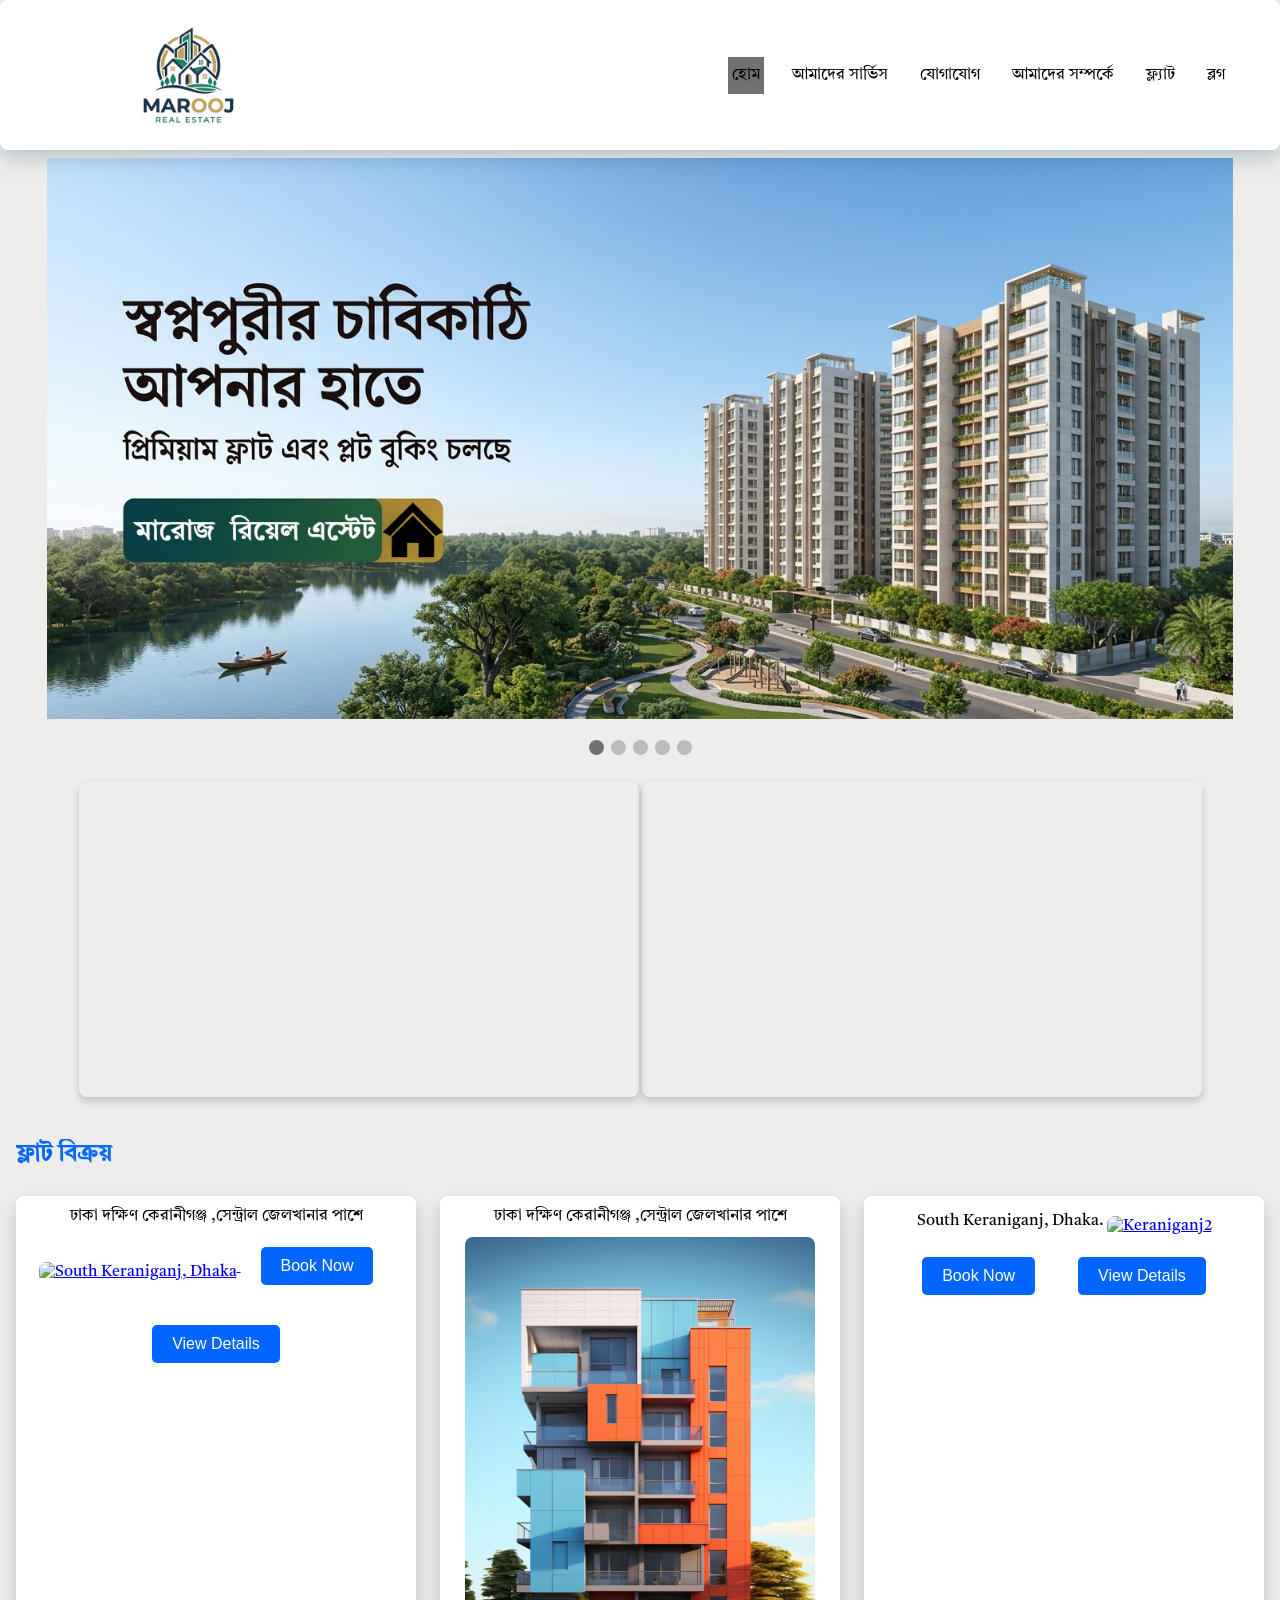
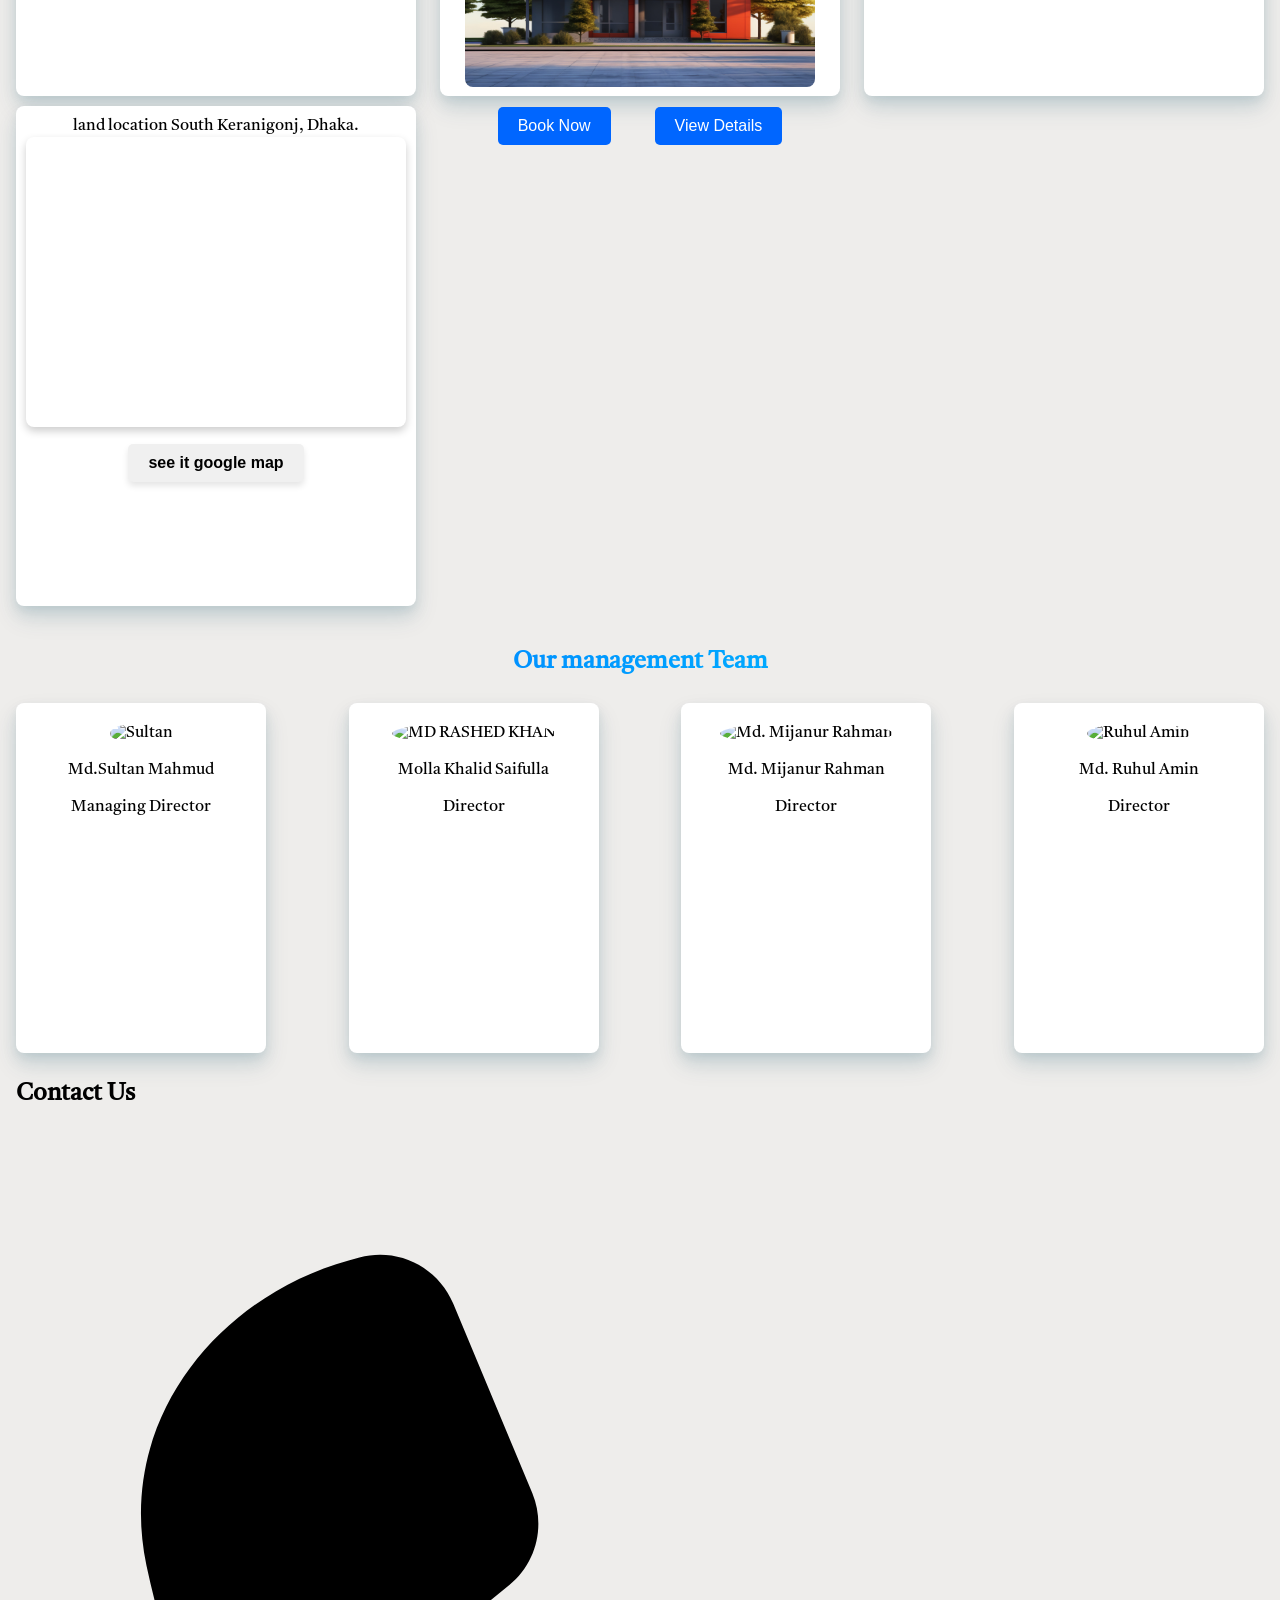
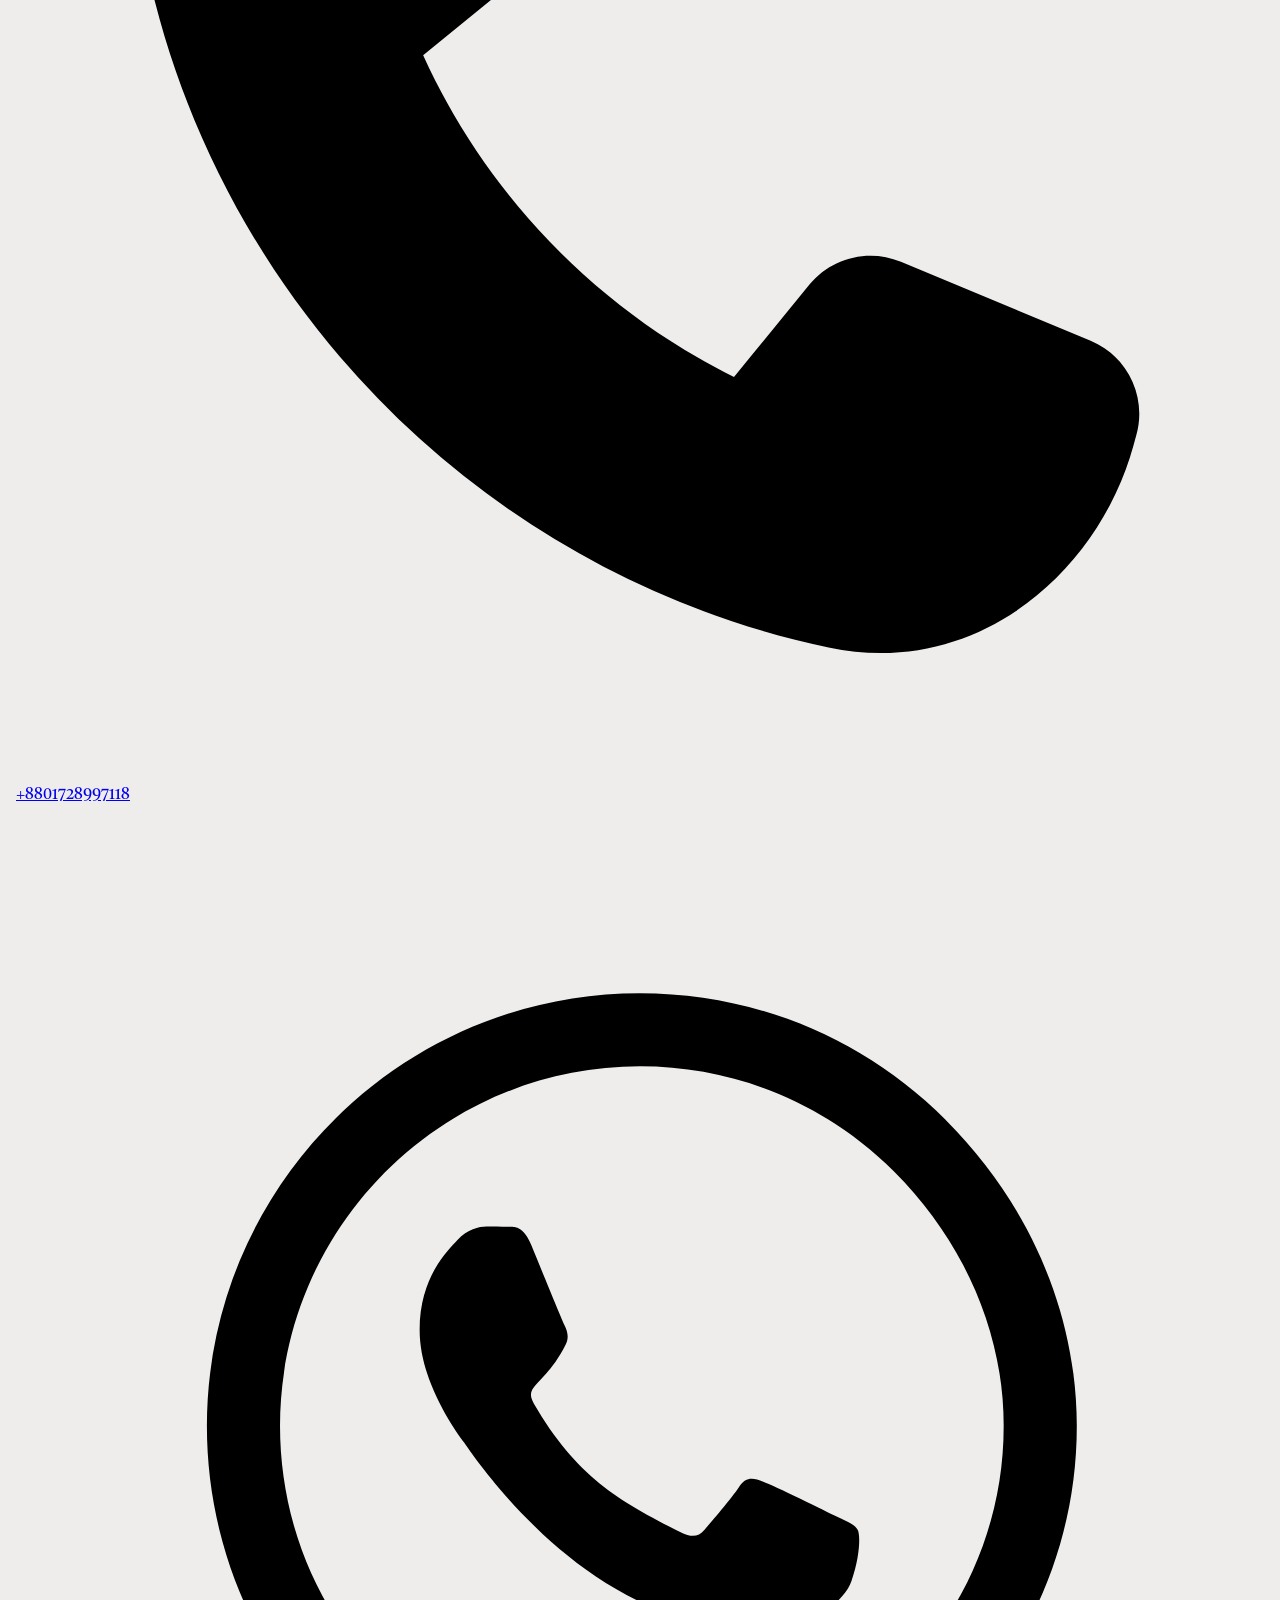
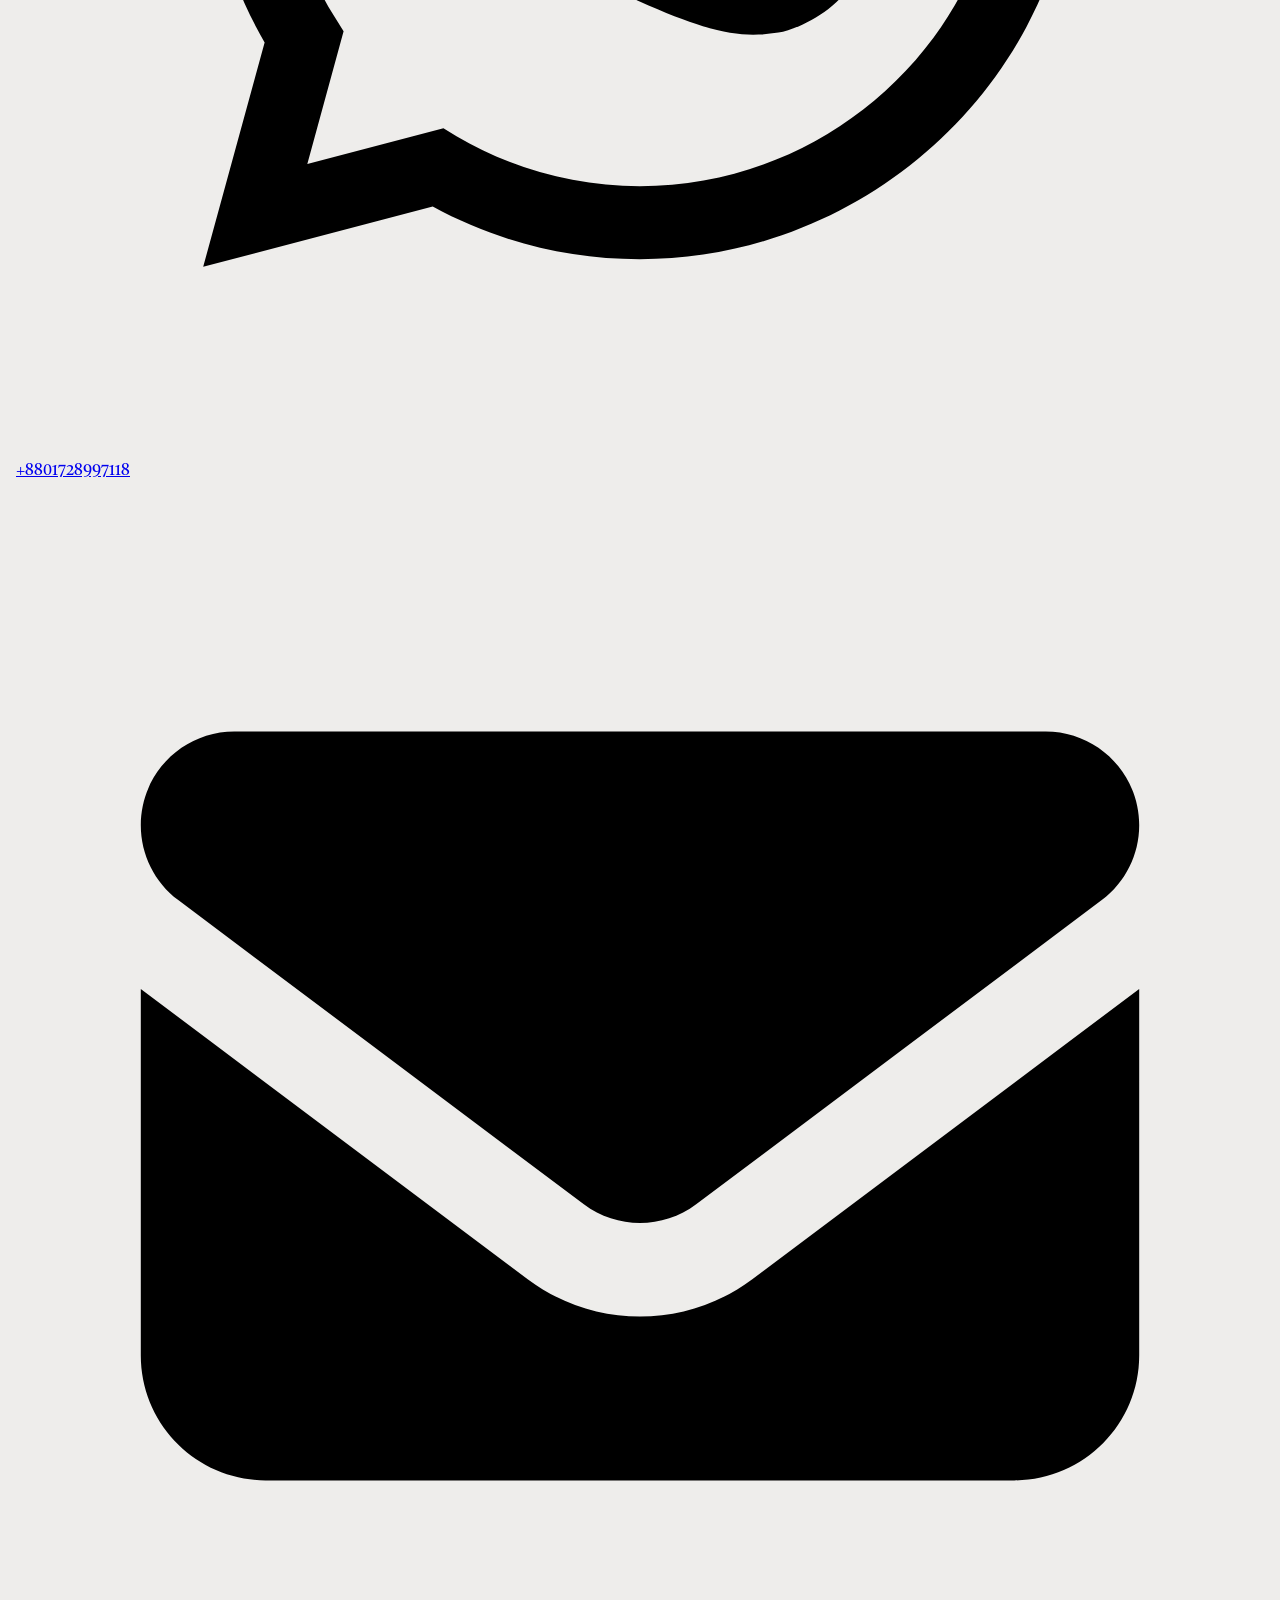
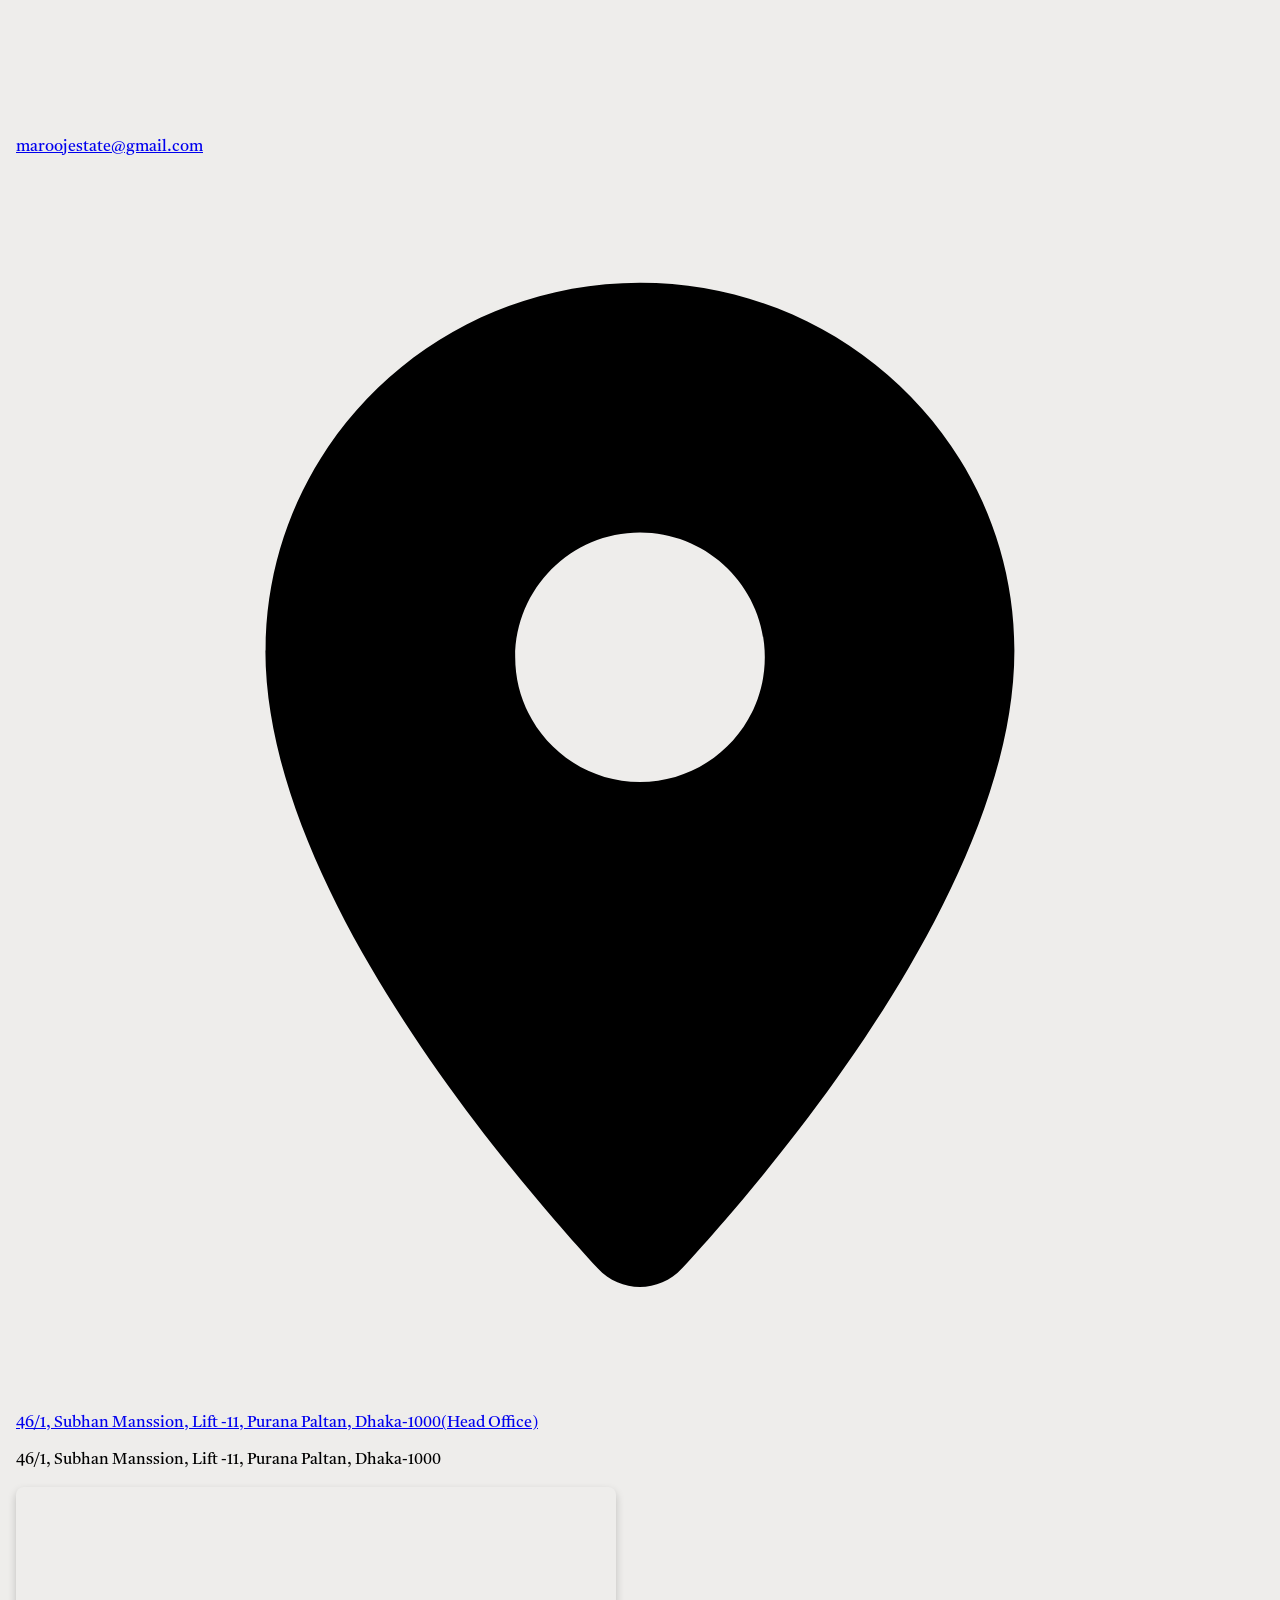
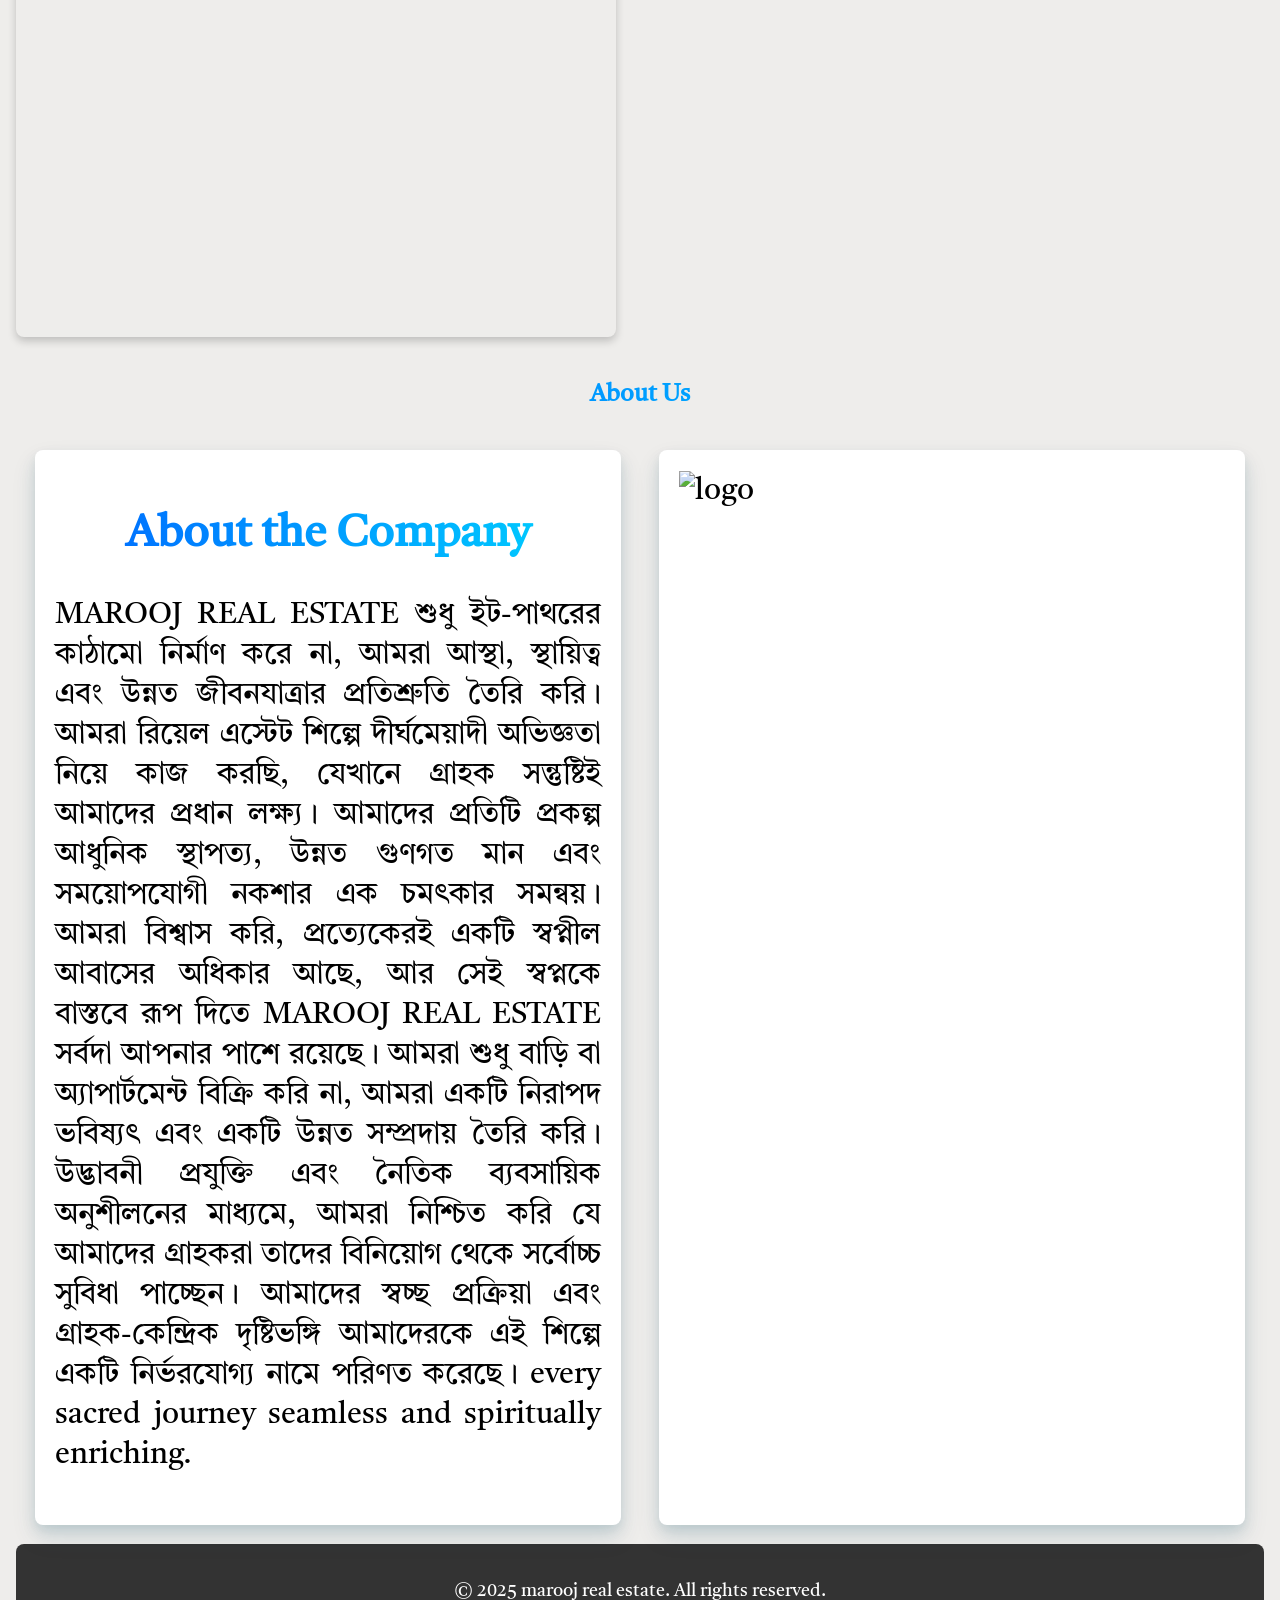
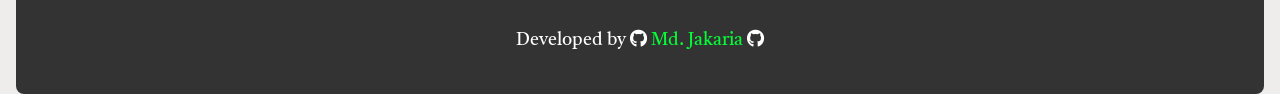
==== commit ca23662f: "aded flatdetails.html" ====
--- a/index.html
+++ b/index.html
@@ -55,12 +55,13 @@
         </div>
 
         <ul id="menu">
-          <li><a href="#home" class="active" aria-current="page">Home</a></li>
-
-          <li><a href="#services">Our Services</a></li>
-          <li><a href="#contact">Contact</a></li>
-          <li><a href="#about">About</a></li>
-          <li><a href="#blog">Blog</a></li>
+          <li><a href="#home" class="active" aria-current="page">হোম</a></li>
+
+          <li><a href="#services">আমাদের সার্ভিস</a></li>
+          <li><a href="#contact">যোগাযোগ</a></li>
+          <li><a href="#about">আমাদের সম্পর্কে</a></li>
+          <li><a href="./flatdetails.html">ফ্ল্যাট</a></li>
+          <li><a href="#blog">ব্লগ</a></li>
         </ul>
       </nav>
 
@@ -84,7 +85,8 @@
               target="_blank"
               class="floating-btn"
             >
-              <i class="fa-solid fa-heart"></i>
+              <i class="fa-regular fa-building"></i>
+              <span class="nav-label">বুকিং</span>
             </a>
           </div>
 
@@ -202,38 +204,65 @@
       <section id="services">
         <h2 class="bangla-font">ফ্লাট বিক্রয়</h2>
         <div class="services_list">
-          <!-- <div class="">
-            Land Map.
-            <img
-              src="./img/flat/3d_yellow_flat.jpg"
-              alt="South Keraniganj,Dhaka"
-            />
-          </div> -->
-
           <div class="">
-            South Keraniganj,Dhaka.
-            <img
-              src="/img/flat/3d_yellow_flat.jpg"
-              alt="South Keraniganj,Dhaka"
-            />
+            ঢাকা দক্ষিণ কেরানীগঞ্জ ,সেন্ট্রাল জেলখানার পাশে
+            <a href="flatdetails.html">
+              <img
+                src="/img/flat/3d_yellow_flat.jpg"
+                alt="South Keraniganj, Dhaka"
+                style="cursor: pointer"
+              />
+            </a>
             <button class="book-btn">Book Now</button>
+            <button class="book-btn">
+              <a
+                href="./flatdetails.html"
+                style="text-decoration: none; color: #ffffff"
+                >View Details</a
+              >
+            </button>
           </div>
 
           <div class="c">
-            South Keraniganj,Dhaka.
-
-            <img src="./img/flat/3d_sky_blue_flat.jpg " alt="Keraniganj2" />
+            ঢাকা দক্ষিণ কেরানীগঞ্জ ,সেন্ট্রাল জেলখানার পাশে
+            <a href="flatdetails.html">
+              <img
+                src="./img/flat/3d_sky_blue_flat.jpg"
+                alt="Keraniganj2"
+                style="cursor: pointer"
+              />
+            </a>
             <button class="book-btn">Book Now</button>
-          </div>
+            <button class="book-btn">
+              <a
+                href="./flatdetails.html"
+                style="text-decoration: none; color: #ffffff"
+                >View Details</a
+              >
+            </button>
+          </div>
+
           <div class="c">
-            South Keraniganj,Dhaka.
-
-            <img src="./img/flat/3d-blue_flat.jpg " alt="Keraniganj2" />
+            South Keraniganj, Dhaka.
+            <a href="flatdetails.html">
+              <img
+                src="./img/flat/3d-blue_flat.jpg"
+                alt="Keraniganj2"
+                style="cursor: pointer"
+              />
+            </a>
             <button class="book-btn">Book Now</button>
+            <button class="book-btn">
+              <a
+                href="./flatdetails.html"
+                style="text-decoration: none; color: #ffffff"
+                >View Details</a
+              >
+            </button>
           </div>
 
           <div class="">
-            land location South Keranigonj,Dhaka.
+            land location South Keranigonj, Dhaka.
             <iframe
               src="https://www.google.com/maps/embed?pb=!1m18!1m12!1m3!1d3654.682562190665!2d90.389901!3d23.651536699999998!2m3!1f0!2f0!3f0!3m2!1i1024!2i768!4f13.1!3m3!1m2!1s0x3755bb0052b80153%3A0x8eade9250de73928!2sMarooj%20Real%20Estate!5e0!3m2!1sen!2sbd!4v1765776971294!5m2!1sen!2sbd"
               width="100%"
@@ -241,7 +270,6 @@
               style="border: 0"
               allowfullscreen=""
               loading="lazy"
-              referrerpolicy="no-referrer-when-downgrade"
             ></iframe>
             <button
               style="
@@ -253,7 +281,6 @@
                 font-size: 16px;
                 font-weight: bold;
                 box-shadow: 0 4px 6px rgba(0, 0, 0, 0.1);
-                transition: background-color 0.3s ease;
                 margin-top: 10px;
               "
             >
@@ -264,38 +291,8 @@
               >
             </button>
           </div>
-          <!-- <div>
-            Savar,Dhaka.
-            <img
-              src="./img/smiling-woman-holding-house-keys-her-new-home.png"
-              alt="Hotel Reservations"
-            />
-            <button>Book Now</button>
-          </div>
-          <div>
-            Komlapur,Dhaka.
-            <img
-              src="./img/land-plot-with-nature-landscape-location-pin (1).png"
-              alt="Pilgrims Transfer Service"
-            />
-            <button>Book Now</button>
-          </div>
-          <div>
-            Abdullapur,Dhaka.
-            <img
-              src="./img/green-plot-with-nature-landscape-location-pin.png"
-              alt="Catering Service"
-            />
-            <button>Book Now</button>
-          </div>
-          <div>
-            Mirpur,Dhaka.
-            <img src="./img/real-estate-sector.png" alt="agency consult" />
-            <button>Book Now</button>
-          </div> -->
         </div>
       </section>
-
       <!-- our Services/management team section -->
 
       <section id="management_team">
--- a/style.css
+++ b/style.css
@@ -6,6 +6,8 @@
 body {
   height: 100%;
   /* max-width: 900px; */
+  
+  
 }
 body {
   overflow-x: hidden;
@@ -19,6 +21,7 @@
 
 main {
   margin-top: 150px;
+  
 }
 
 /* ------- Header wrapper with 3D look ------- */
@@ -151,6 +154,19 @@
   object-fit: cover;
 }
 
+
+.floating-btn {
+    display: flex;
+    flex-direction: column; /* এটি আইকন আর লেখাকে উপর-নিচে রাখবে */
+    align-items: center;    /* মাঝখানে সারিবদ্ধ করবে */
+    justify-content: center;
+    text-decoration: none;
+}
+
+.nav-label {
+    font-size: 12px; /* আপনার প্রয়োজনমতো কমিয়ে বাড়িয়ে নিন */
+    margin-top: 4px; 
+}
 /* text animation */
 
 /* গ্লোয়িং অ্যানিমেশন তৈরি */
@@ -338,6 +354,7 @@
   }
 }
 
+
 .nav-container {
   width: 100%;
   max-width: 500px;
@@ -376,24 +393,36 @@
 /* Central Floating Button */
 .center-nav-item {
   position: relative;
-  top: -30px; /* উপরে তুলে দেওয়ার জন্য */
+  top: -20px; /* উপরে তুলে দেওয়ার জন্য */
 }
 
 .floating-btn {
-  width: 55px;
-  height: 55px;
+  width: 70px;
+  height: 70px;
   background: var(--primary-color);
   border-radius: 50%;
   display: flex;
   justify-content: center;
   align-items: center;
   color: white;
-  font-size: 22px;
+  font-size: 25px;
   box-shadow: 0 8px 20px rgba(37, 99, 235, 0.4);
   border: 5px solid #fff;
   transition: 0.4s;
   text-decoration: none;
 }
+.floating-btn {
+    display: flex;
+    flex-direction: column; /* এটি আইকন আর লেখাকে উপর-নিচে রাখবে */
+    align-items: center;    /* মাঝখানে সারিবদ্ধ করবে */
+    justify-content: center;
+    text-decoration: none;
+}
+
+.nav-label {
+    font-size: 13px; /* আপনার প্রয়োজনমতো কমিয়ে বাড়িয়ে নিন */
+    margin-top: 4px; 
+}
 
 .floating-btn:hover {
   transform: scale(1.1) rotate(15deg);
--- a/About.css
+++ b/About.css
@@ -0,0 +1,179 @@
+#about h2 {
+  margin-top: 35px;
+  text-align: center;
+  margin-bottom: 20px;
+  background: linear-gradient(90deg, #0066ff, #00d4ff);
+  -webkit-background-clip: text;
+  -webkit-text-fill-color: transparent;
+  background-clip: text;
+}
+
+.about_info {
+  display: flex;
+  justify-content: space-between;
+  /* flex-wrap: wrap; */
+}
+
+.about_info > div {
+  font-family: "Tiro bangla", serif;
+  margin: 19px;
+  text-align: justify;
+  /* font-weight: 500; */
+  font-size: 30px;
+  /* height: 400px; */
+  width: 47%;
+  /* max-width: 100%; */
+  background: #ffffff;
+  box-shadow:
+    0 12px 24px rgba(7, 74, 99, 0.12),
+    0 8px 16px rgba(7, 74, 99, 0.08),
+    0 4px 8px rgba(7, 74, 99, 0.05);
+
+  border-radius: 8px;
+  padding: 20px;
+}
+
+footer {
+  display: flex;
+  flex-direction: column;
+
+  background-color: #333;
+  color: white;
+
+  text-align: center;
+  padding: 10px 20px;
+
+  height: 150px;
+  border-radius: 8px;
+  font-family: "Tiro bangla", serif;
+}
+footer p {
+  margin: 0;
+  font-size: 18px;
+  color: #fff;
+  margin-top: 25px;
+}
+footer a {
+  color: #06fc37;
+  text-decoration: none;
+
+  transition: color 0.3s ease;
+  font-size: large;
+}
+
+.whatsapp-float-btn {
+  position: fixed; /* স্ক্রলের সময় স্থির রাখতে */
+  bottom: 20px; /* নিচের দিক থেকে দূরত্ব */
+  right: 20px; /* ডান দিক থেকে দূরত্ব */
+  z-index: 9999; /* অন্যান্য কন্টেন্টের উপরে রাখতে */
+
+  /* বাটনের আকার এবং রঙ */
+  width: 60px;
+  height: 60px;
+  background-color: #25d366; /* WhatsApp সবুজ রং */
+  color: white;
+  border-radius: 50%; /* গোলাকার আকৃতি */
+  box-shadow: 0 4px 12px rgba(0, 0, 0, 0.25); /* সুন্দর ছায়া */
+
+  /* আইকনকে মাঝখানে আনতে Flexbox ব্যবহার */
+  display: flex;
+  align-items: center;
+  justify-content: center;
+
+  /* Transition */
+  transition: all 0.3s ease;
+  text-decoration: none; /* লিংক থেকে আন্ডারলাইন সরাতে */
+}
+
+/* হোভার এবং অ্যাক্টিভ স্টাইল */
+.whatsapp-float-btn:hover {
+  background-color: #128c7e; /* গাঢ় সবুজ রং */
+  transform: scale(1.08); /* সামান্য বড় করা */
+  box-shadow: 0 6px 18px rgba(0, 0, 0, 0.3);
+}
+
+/* আইকনের স্টাইল (Font Awesome) */
+.whatsapp-float-btn i {
+  font-size: 28px; /* আইকনের আকার */
+}
+
+.facebook-float-btn {
+  position: fixed; /* স্ক্রলের সময় স্থির রাখতে */
+  bottom: 80px; /* নিচের দিক থেকে দূরত্ব */
+  right: 20px; /* ডান দিক থেকে দূরত্ব */
+  z-index: 9999; /* অন্যান্য কন্টেন্টের উপরে রাখতে */
+
+  /* বাটনের আকার এবং রঙ */
+  width: 60px;
+  height: 60px;
+  background-color: #25d366; /* WhatsApp সবুজ রং */
+  color: white;
+  border-radius: 50%; /* গোলাকার আকৃতি */
+  box-shadow: 0 4px 12px rgba(0, 0, 0, 0.25); /* সুন্দর ছায়া */
+
+  /* আইকনকে মাঝখানে আনতে Flexbox ব্যবহার */
+  display: flex;
+  align-items: center;
+  justify-content: center;
+
+  /* Transition */
+  transition: all 0.3s ease;
+  text-decoration: none; /* লিংক থেকে আন্ডারলাইন সরাতে */
+}
+
+/* হোভার এবং অ্যাক্টিভ স্টাইল */
+.facebook-float-btn:hover {
+  background-color: #128c7e; /* গাঢ় সবুজ রং */
+  transform: scale(1.08); /* সামান্য বড় করা */
+  box-shadow: 0 6px 18px rgba(0, 0, 0, 0.3);
+}
+.facebook-float-btn i {
+  font-size: 28px; /* আইকনের আকার */
+}
+
+/* * মোবাইল রেসপনসিভনেস (ছোট স্ক্রিনের জন্য) 
+         * ======================================
+         */
+@media (max-width: 600px) {
+  .whatsapp-float-btn {
+    width: 55px; /* ছোট স্ক্রিনে সামান্য ছোট আকার */
+    height: 55px;
+    bottom: 15px;
+    right: 15px;
+  }
+  .whatsapp-float-btn i {
+    font-size: 26px;
+  }
+
+  .facebook-float-btn {
+    width: 55px; /* ছোট স্ক্রিনে সামান্য ছোট আকার */
+    height: 55px;
+    bottom: 75px;
+    right: 15px;
+  }
+  .facebook-float-btn i {
+    font-size: 26px;
+  }
+}
+
+@media (max-width: 768px) {
+  .about_info {
+    flex-direction: column;
+    align-items: center;
+  }
+
+  .about_info > div {
+    width: 90%;
+    margin: 10px 0;
+    font-size: 15px;
+  }
+  footer p {
+    font-size: 15px;
+    margin-top: 8px;
+  }
+
+  footer {
+    height: 180px;
+    margin-bottom: 100px;
+  }
+}
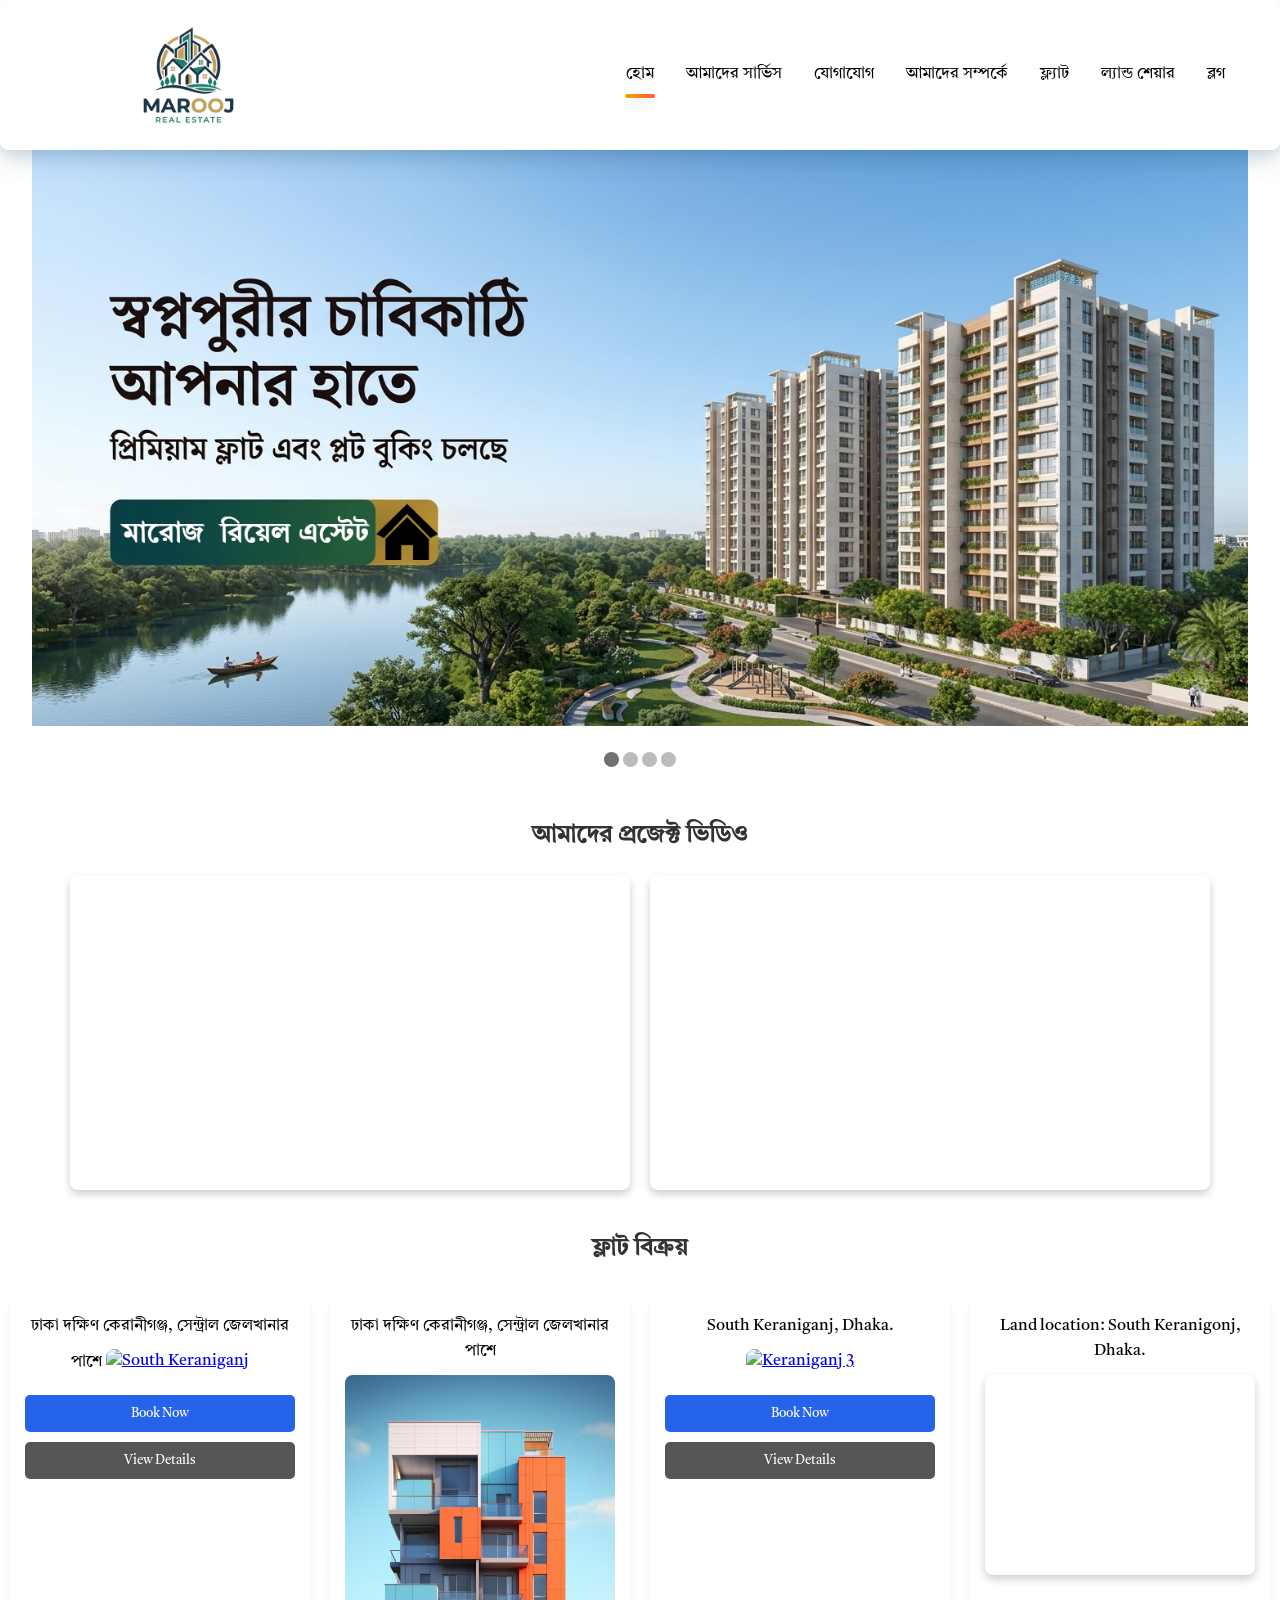
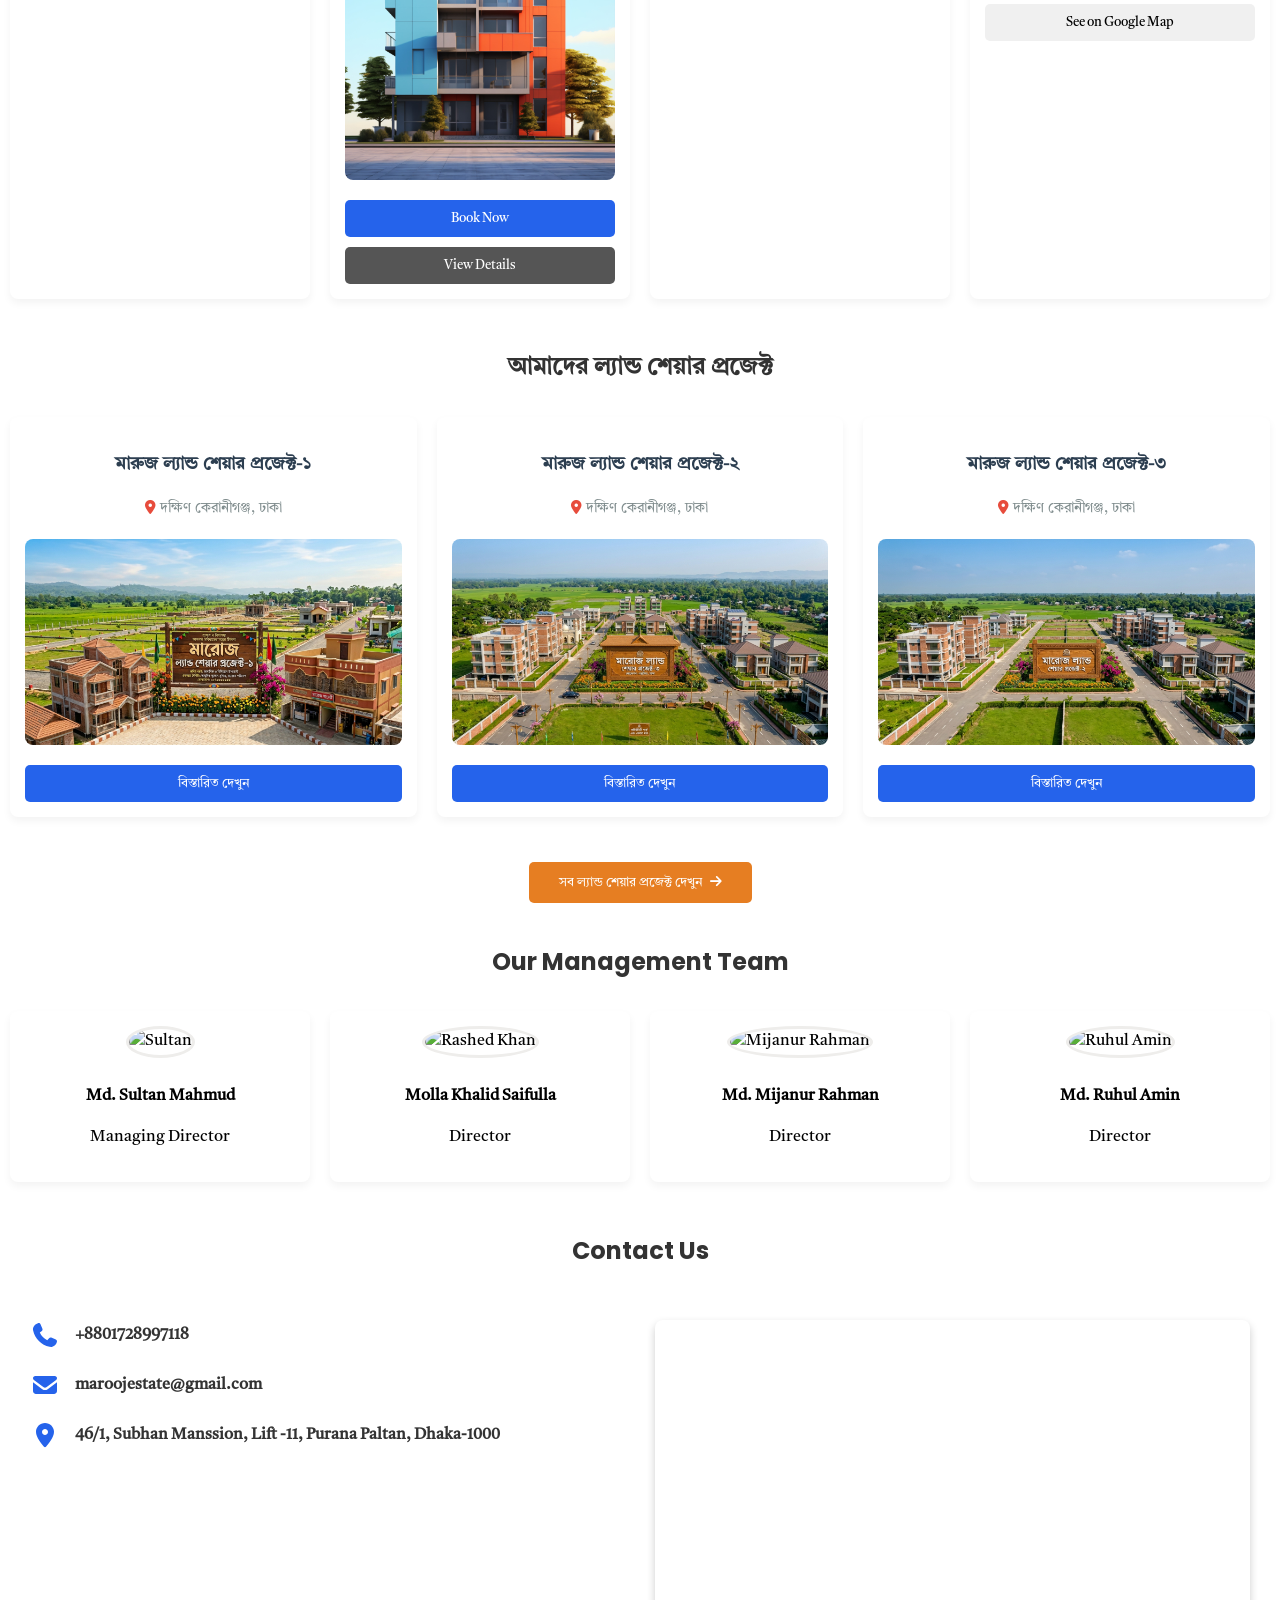
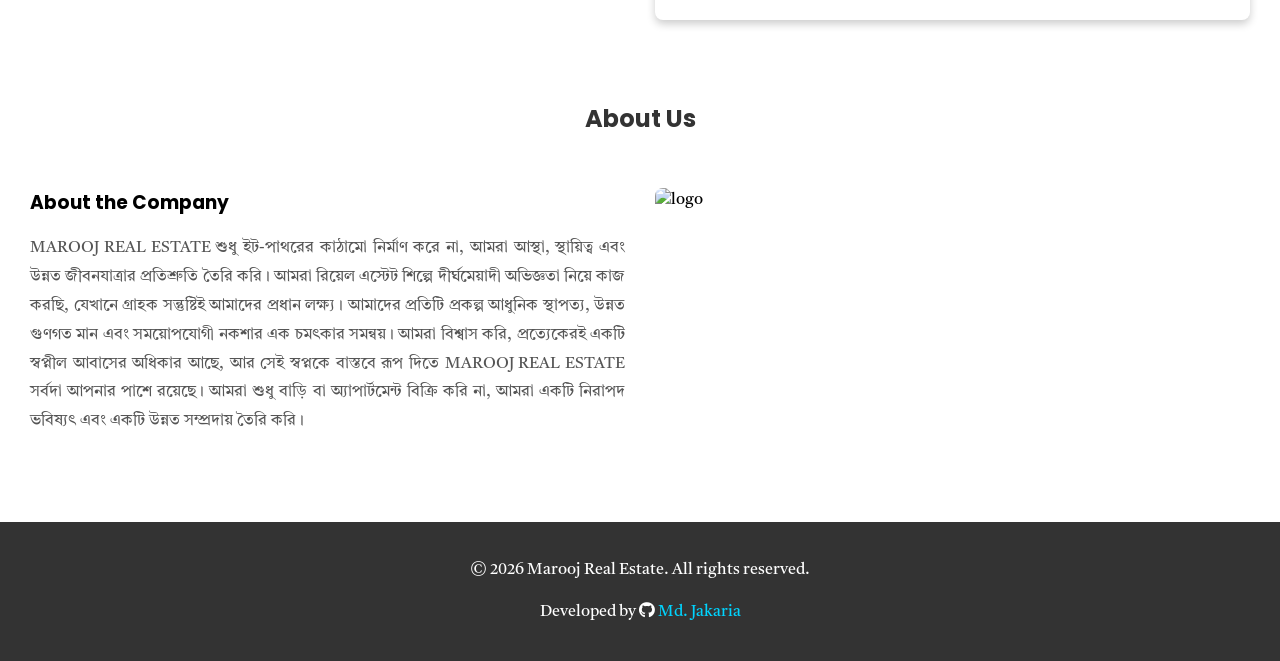
==== commit 5062d0db: "upadated index.html && Added landshare,Landshare-deatails,1,2,3 files And images" ====
--- a/index.html
+++ b/index.html
@@ -11,12 +11,8 @@
       name="description"
       content="MAROOJ REAL ESTATE শুধু ইট-পাথরের কাঠামো নির্মাণ করে না, আমরা আস্থা, স্থায়িত্ব এবং উন্নত জীবনযাত্রার প্রতিশ্রুতি তৈরি করি। আমরা রিয়েল এস্টেট শিল্পে দীর্ঘমেয়াদী অভিজ্ঞতা নিয়ে কাজ করছি"
     />
-    <title>marooj real estate</title>
+    <title>Marooj Real Estate</title>
     <link rel="stylesheet" href="./style.css" />
-    <link rel="stylesheet" href="Our_services.css" />
-    <link rel="stylesheet" href="Contact.css" />
-    <link rel="stylesheet" href="About.css" />
-
     <link
       rel="stylesheet"
       href="https://cdnjs.cloudflare.com/ajax/libs/font-awesome/6.5.0/css/all.min.css"
@@ -29,16 +25,13 @@
       href="https://fonts.googleapis.com/css2?family=Tiro+Bangla&display=swap"
       rel="stylesheet"
     />
-
     <link
       rel="shortcut icon"
       href="/img/marooj_logo2.jpeg"
       type="image/x-icon"
     />
-    <!--  -->
   </head>
 
-  <!--body start here-->
   <body>
     <header class="page_header">
       <a class="logo" href="#" aria-label="Hajj site logo">
@@ -47,378 +40,355 @@
 
       <nav>
         <div class="humberger" id="humberger">
-          <!-- হামবার্গার আইকনে ক্লিক করার পর এখানে  ul class - show add হচ্ছে,তখনই এর ভিতরে css override-->
-
-          <span></span>
-          <span></span>
-          <span></span>
+          <span></span><span></span><span></span>
         </div>
 
         <ul id="menu">
           <li><a href="#home" class="active" aria-current="page">হোম</a></li>
-
           <li><a href="#services">আমাদের সার্ভিস</a></li>
           <li><a href="#contact">যোগাযোগ</a></li>
           <li><a href="#about">আমাদের সম্পর্কে</a></li>
           <li><a href="./flatdetails.html">ফ্ল্যাট</a></li>
+          <li><a href="./landshare.html">ল্যান্ড শেয়ার</a></li>
           <li><a href="#blog">ব্লগ</a></li>
         </ul>
       </nav>
 
-      <!-- buttom navigation for mobile device -->
-
       <nav class="mobile-nav">
         <div class="nav-container">
-          <a href="#home" class="nav-link">
-            <i class="fa-solid fa-house"></i>
-            <span class="nav-label">হোম</span>
-          </a>
-
-          <a href="https://maps.app.goo.gl/nFkwgXwCo9TnEepg8" class="nav-link">
-            <i class="fa-solid fa-map-location"></i>
-            <span class="nav-label">ভার্চুয়াল ট্যুর</span>
-          </a>
-
+          <a href="./index.html#home" class="nav-link"
+            ><i class="fa-solid fa-house"></i
+            ><span class="nav-label">হোম</span></a
+          >
+          <a href="https://maps.app.goo.gl/nFkwgXwCo9TnEepg8" class="nav-link"
+            ><i class="fa-solid fa-map-location"></i
+            ><span class="nav-label">ভার্চুয়াল ট্যুর</span></a
+          >
           <div class="center-nav-item">
             <a
               href="https://wa.me/+8801728997118"
               target="_blank"
               class="floating-btn"
             >
-              <i class="fa-regular fa-building"></i>
-              <span class="nav-label">বুকিং</span>
+              <i class="fa-regular fa-handshake"></i
+              ><span class="nav-label" style="font-size: 10px"
+                >শেয়ার বুকিং</span
+              >
             </a>
           </div>
-
           <a
             href="https://wa.me/+8801728997118"
             target="_blank"
             class="nav-link"
+            ><i class="fa-brands fa-whatsapp"></i
+            ><span class="nav-label">চ্যাট</span></a
           >
-            <i class="fa-brands fa-whatsapp"> </i>
-            <span class="nav-label">চ্যাট</span>
-          </a>
-
-          <a href="https://www.facebook.com/share/1D6hEzqLBX/" class="nav-link">
-            <i class="fa-brands fa-facebook"></i>
-            <span class="nav-label">পেজ</span>
-          </a>
+          <a href="https://www.facebook.com/share/1D6hEzqLBX/" class="nav-link"
+            ><i class="fa-brands fa-facebook"></i
+            ><span class="nav-label">পেজ</span></a
+          >
         </div>
       </nav>
     </header>
 
     <main>
-      <!-- home pafe content -->
-
       <section id="home">
-        <!-- Slideshow container -->
-
-        <!-- <div class="text-animation-con">
-          <h2 class="hero-title">Marooj Real Estate</h2>
-          <p class="hero-sub-title">A tradition of trust</p>
-        </div> -->
         <div class="slideshow-container">
           <div class="mySlides fade">
-            <!-- <div class="numbertext">1 / 4</div> -->
             <img src="./img/New_Home_page_photo.png" style="width: 100%" />
-            <div class="text"></div>
-          </div>
-
+          </div>
           <div class="mySlides fade">
-            <!-- <div class="numbertext">2 / 4</div> -->
             <img src="./img/New_Home_page_photo2.jpeg" style="width: 100%" />
-            <div class="text"></div>
-          </div>
-
+          </div>
           <div class="mySlides fade">
-            <!-- <div class="numbertext">3 / 4</div> -->
             <img src="./img/New_Home_page_photo3.jpeg" style="width: 100%" />
-            <div class="text"></div>
-          </div>
-
+          </div>
           <div class="mySlides fade">
-            <!-- <div class="numbertext">4 / 4</div> -->
             <img src="./img/New_Home_page_photo4.png" style="width: 100%" />
-            <div class="text"></div>
           </div>
         </div>
         <br />
-
         <div style="text-align: center">
-          <span class="dot"></span>
-          <span class="dot"></span>
-          <span class="dot"></span>
-
-          <span class="dot"></span>
-          <span class="dot"></span>
-        </div>
-      </section>
-
-      <!-- blog section -->
+          <span class="dot"></span><span class="dot"></span
+          ><span class="dot"></span><span class="dot"></span>
+        </div>
+      </section>
 
       <section id="blog">
-        <!-- vedio link -->
+        <h2 class="bangla-font">আমাদের প্রজেক্ট ভিডিও</h2>
         <div class="video-container">
           <iframe
             width="560"
             height="315"
             src="https://www.youtube.com/embed/XzDFixy6F5U?si=zLqiVv9IQcFDT1tw"
-            title="YouTube video player"
             frameborder="0"
-            allow="
-              accelerometer;
-              autoplay;
-              clipboard-write;
-              encrypted-media;
-              gyroscope;
-              picture-in-picture;
-              web-share;
-            "
-            referrerpolicy="strict-origin-when-cross-origin"
             allowfullscreen
           ></iframe>
-
           <iframe
             width="560"
             height="315"
             src="https://www.youtube.com/embed/D0qPEyK0sRo?si=rX4JdKVyEc9F0neo"
-            title="YouTube video player"
             frameborder="0"
-            allow="
-              accelerometer;
-              autoplay;
-              clipboard-write;
-              encrypted-media;
-              gyroscope;
-              picture-in-picture;
-              web-share;
-            "
-            referrerpolicy="strict-origin-when-cross-origin"
             allowfullscreen
           ></iframe>
         </div>
       </section>
-
-      <!-- our Property section -->
 
       <section id="services">
         <h2 class="bangla-font">ফ্লাট বিক্রয়</h2>
         <div class="services_list">
-          <div class="">
-            ঢাকা দক্ষিণ কেরানীগঞ্জ ,সেন্ট্রাল জেলখানার পাশে
-            <a href="flatdetails.html">
-              <img
+          <div>
+            ঢাকা দক্ষিণ কেরানীগঞ্জ, সেন্ট্রাল জেলখানার পাশে
+            <a href="flatdetails.html"
+              ><img
                 src="/img/flat/3d_yellow_flat.jpg"
-                alt="South Keraniganj, Dhaka"
-                style="cursor: pointer"
-              />
-            </a>
-            <button class="book-btn">Book Now</button>
-            <button class="book-btn">
-              <a
-                href="./flatdetails.html"
-                style="text-decoration: none; color: #ffffff"
-                >View Details</a
-              >
-            </button>
-          </div>
-
-          <div class="c">
-            ঢাকা দক্ষিণ কেরানীগঞ্জ ,সেন্ট্রাল জেলখানার পাশে
-            <a href="flatdetails.html">
-              <img
+                alt="South Keraniganj"
+                style="cursor: pointer"
+            /></a>
+            <button class="book-btn trigger-modal">Book Now</button>
+            <button
+              class="book-btn"
+              style="background: #555"
+              onclick="window.location.href = './flatdetails.html'"
+            >
+              View Details
+            </button>
+          </div>
+          <div>
+            ঢাকা দক্ষিণ কেরানীগঞ্জ, সেন্ট্রাল জেলখানার পাশে
+            <a href="flatdetails.html"
+              ><img
                 src="./img/flat/3d_sky_blue_flat.jpg"
-                alt="Keraniganj2"
-                style="cursor: pointer"
-              />
-            </a>
-            <button class="book-btn">Book Now</button>
-            <button class="book-btn">
-              <a
-                href="./flatdetails.html"
-                style="text-decoration: none; color: #ffffff"
-                >View Details</a
-              >
-            </button>
-          </div>
-
-          <div class="c">
+                alt="Keraniganj 2"
+                style="cursor: pointer"
+            /></a>
+            <button class="book-btn trigger-modal">Book Now</button>
+            <button
+              class="book-btn"
+              style="background: #555"
+              onclick="window.location.href = './flatdetails.html'"
+            >
+              View Details
+            </button>
+          </div>
+          <div>
             South Keraniganj, Dhaka.
-            <a href="flatdetails.html">
-              <img
+            <a href="flatdetails.html"
+              ><img
                 src="./img/flat/3d-blue_flat.jpg"
-                alt="Keraniganj2"
-                style="cursor: pointer"
-              />
-            </a>
-            <button class="book-btn">Book Now</button>
-            <button class="book-btn">
-              <a
-                href="./flatdetails.html"
-                style="text-decoration: none; color: #ffffff"
-                >View Details</a
-              >
-            </button>
-          </div>
-
-          <div class="">
-            land location South Keranigonj, Dhaka.
+                alt="Keraniganj 3"
+                style="cursor: pointer"
+            /></a>
+            <button class="book-btn trigger-modal">Book Now</button>
+            <button
+              class="book-btn"
+              style="background: #555"
+              onclick="window.location.href = './flatdetails.html'"
+            >
+              View Details
+            </button>
+          </div>
+          <div>
+            Land location: South Keranigonj, Dhaka.
             <iframe
               src="https://www.google.com/maps/embed?pb=!1m18!1m12!1m3!1d3654.682562190665!2d90.389901!3d23.651536699999998!2m3!1f0!2f0!3f0!3m2!1i1024!2i768!4f13.1!3m3!1m2!1s0x3755bb0052b80153%3A0x8eade9250de73928!2sMarooj%20Real%20Estate!5e0!3m2!1sen!2sbd!4v1765776971294!5m2!1sen!2sbd"
               width="100%"
-              height="290"
-              style="border: 0"
+              height="200"
+              style="border: 0; border-radius: 8px; margin: 10px 0"
               allowfullscreen=""
               loading="lazy"
             ></iframe>
             <button
-              style="
-                background-color: #f0f0f0;
-                border: none;
-                padding: 10px 20px;
-                border-radius: 5px;
-                cursor: pointer;
-                font-size: 16px;
-                font-weight: bold;
-                box-shadow: 0 4px 6px rgba(0, 0, 0, 0.1);
-                margin-top: 10px;
+              class="book-btn"
+              style="background: #f0f0f0; color: #000"
+              onclick="
+                window.location.href =
+                  'https://maps.app.goo.gl/pPnwUHrdmBySzLBH8?g_st=aw'
               "
             >
-              <a
-                href="https://maps.app.goo.gl/pPnwUHrdmBySzLBH8?g_st=aw"
-                style="color: rgb(0, 0, 0); text-decoration: none"
-                >see it google map</a
-              >
-            </button>
-          </div>
-        </div>
-      </section>
-      <!-- our Services/management team section -->
-
+              See on Google Map
+            </button>
+          </div>
+        </div>
+      </section>
+      <section id="landshare">
+        <h2 class="bangla-font">আমাদের ল্যান্ড শেয়ার প্রজেক্ট</h2>
+
+        <div class="services_list">
+          <div>
+            <p style="font-weight: bold; font-size: 18px; color: #2c3e50">
+              মারুজ ল্যান্ড শেয়ার প্রজেক্ট-১
+            </p>
+            <p style="font-size: 14px; color: #7f8c8d; margin-bottom: 10px">
+              <i class="fas fa-map-marker-alt" style="color: #e74c3c"></i>
+              দক্ষিণ কেরানীগঞ্জ, ঢাকা
+            </p>
+            <a href="./landshare-details.html">
+              <img
+                src="./img/plot/landShare/landShare1.png"
+                alt="Land Share 1"
+                style="cursor: pointer"
+              />
+            </a>
+            <button
+              class="book-btn"
+              onclick="window.location.href = './landshare-details.html'"
+            >
+              বিস্তারিত দেখুন
+            </button>
+          </div>
+
+          <div>
+            <p style="font-weight: bold; font-size: 18px; color: #2c3e50">
+              মারুজ ল্যান্ড শেয়ার প্রজেক্ট-২
+            </p>
+            <p style="font-size: 14px; color: #7f8c8d; margin-bottom: 10px">
+              <i class="fas fa-map-marker-alt" style="color: #e74c3c"></i>
+              দক্ষিণ কেরানীগঞ্জ, ঢাকা
+            </p>
+            <a href="./landshare-details2.html">
+              <img
+                src="./img/plot/landShare/landShare2.png"
+                alt="Land Share 2"
+                style="cursor: pointer"
+              />
+            </a>
+            <button
+              class="book-btn"
+              onclick="window.location.href = './landshare-details2.html'"
+            >
+              বিস্তারিত দেখুন
+            </button>
+          </div>
+
+          <div>
+            <p style="font-weight: bold; font-size: 18px; color: #2c3e50">
+              মারুজ ল্যান্ড শেয়ার প্রজেক্ট-৩
+            </p>
+            <p style="font-size: 14px; color: #7f8c8d; margin-bottom: 10px">
+              <i class="fas fa-map-marker-alt" style="color: #e74c3c"></i>
+              দক্ষিণ কেরানীগঞ্জ, ঢাকা
+            </p>
+            <a href="./landshare-details3.html">
+              <img
+                src="./img/plot/landShare/landShare3.png"
+                alt="Land Share 3"
+                style="cursor: pointer"
+              />
+            </a>
+            <button
+              class="book-btn"
+              onclick="window.location.href = './landshare-details3.html'"
+            >
+              বিস্তারিত দেখুন
+            </button>
+          </div>
+        </div>
+
+        <div style="text-align: center; margin-top: 25px">
+          <button
+            class="book-btn"
+            style="width: auto; padding: 12px 30px; background: #e67e22"
+            onclick="window.location.href = './landshare.html'"
+          >
+            সব ল্যান্ড শেয়ার প্রজেক্ট দেখুন
+            <i class="fas fa-arrow-right" style="margin-left: 5px"></i>
+          </button>
+        </div>
+      </section>
+      <!-- ``` ### এই আপডেটের সুবিধা: * **রিসাইজেবল গ্রিড:** `services_list` ক্লাস
+      ব্যবহার করার কারণে এটি অটোমেটিকভাবে মোবাইল, ট্যাবলেট ও কম্পিউটারে
+      সুন্দরভাবে মানিয়ে যাবে। * **সরাসরি লিংক:** প্রজেক্টের ছবি বা "বিস্তারিত
+      দেখুন" বাটনে ক্লিক করলে তা সরাসরি ইউজারকে আপনার তৈরি করা `landshare.html`
+      পেজে নিয়ে যাবে। * **ফ্রি ইমেজ:** Unsplash-এর চমৎকার ৩টি ডামি রিয়েল এস্টেট
+      বিল্ডিংয়ের ছবি দিয়ে দিয়েছি, যা দেখতে একদম প্রিমিয়াম লাগবে। -->
       <section id="management_team">
-        <h2>Our management Team</h2>
+        <h2>Our Management Team</h2>
         <div class="manage_team">
-          <div class="">
+          <div>
             <img
               src="./management_team_photo/Md.SULTAN Mahmud.png.jpg"
-              alt=" Sultan"
+              alt="Sultan"
             />
-            <p>Md.Sultan Mahmud</p>
+            <p style="font-weight: bold">Md. Sultan Mahmud</p>
             <p>Managing Director</p>
           </div>
-          <div class="">
+          <div>
             <img
               src="./management_team_photo/Molla Khalid Saifulla.png.jpg"
-              alt="MD RASHED KHAN 
-"
+              alt="Rashed Khan"
             />
-            <p>Molla Khalid Saifulla</p>
+            <p style="font-weight: bold">Molla Khalid Saifulla</p>
             <p>Director</p>
           </div>
-
-          <div class="">
+          <div>
             <img
               src="./management_team_photo/Md. Mijanur Rahman.jpg"
-              alt="Md. Mijanur Rahman"
+              alt="Mijanur Rahman"
             />
-            <p>Md. Mijanur Rahman</p>
+            <p style="font-weight: bold">Md. Mijanur Rahman</p>
             <p>Director</p>
           </div>
-
-          <div class="">
+          <div>
             <img
               src="/management_team_photo/Md. Ruhul Amin.png.jpg"
               alt="Ruhul Amin"
             />
-            <p>Md. Ruhul Amin</p>
+            <p style="font-weight: bold">Md. Ruhul Amin</p>
             <p>Director</p>
           </div>
-
-          <!-- <div>
-            <img
-              src="./management_team_photo/MD JAKARIA.jpg"
-              alt="MD JAKARIA"
-            />
-            <p>MD JAKARIA </p>
-            <p>IT & Digital Marketing Manager_+8801632412891</p>
-            +8801632412891
-          </div> -->
-        </div>
-      </section>
-
-      <!-- contact section -->
+        </div>
+      </section>
+
       <section id="contact">
         <h2>Contact Us</h2>
         <div class="contact_info">
           <div class="devices_contact">
             <div class="icons">
               <svg xmlns="http://www.w3.org/2000/svg" viewBox="0 0 640 640">
-                <!--!Font Awesome Free v7.1.0 by @fontawesome - https://fontawesome.com License - https://fontawesome.com/license/free Copyright 2025 Fonticons, Inc.-->
                 <path
                   d="M224.2 89C216.3 70.1 195.7 60.1 176.1 65.4L170.6 66.9C106 84.5 50.8 147.1 66.9 223.3C104 398.3 241.7 536 416.7 573.1C493 589.3 555.5 534 573.1 469.4L574.6 463.9C580 444.2 569.9 423.6 551.1 415.8L453.8 375.3C437.3 368.4 418.2 373.2 406.8 387.1L368.2 434.3C297.9 399.4 241.3 341 208.8 269.3L253 233.3C266.9 222 271.6 202.9 264.8 186.3L224.2 89z"
                 />
               </svg>
               <a href="tel:+8801728997118">+8801728997118</a>
             </div>
-
             <div class="icons">
               <svg xmlns="http://www.w3.org/2000/svg" viewBox="0 0 640 640">
-                <!--!Font Awesome Free v7.1.0 by @fontawesome - https://fontawesome.com License - https://fontawesome.com/license/free Copyright 2025 Fonticons, Inc.-->
-                <path
-                  d="M476.9 161.1C435 119.1 379.2 96 319.9 96C197.5 96 97.9 195.6 97.9 318C97.9 357.1 108.1 395.3 127.5 429L96 544L213.7 513.1C246.1 530.8 282.6 540.1 319.8 540.1L319.9 540.1C442.2 540.1 544 440.5 544 318.1C544 258.8 518.8 203.1 476.9 161.1zM319.9 502.7C286.7 502.7 254.2 493.8 225.9 477L219.2 473L149.4 491.3L168 423.2L163.6 416.2C145.1 386.8 135.4 352.9 135.4 318C135.4 216.3 218.2 133.5 320 133.5C369.3 133.5 415.6 152.7 450.4 187.6C485.2 222.5 506.6 268.8 506.5 318.1C506.5 419.9 421.6 502.7 319.9 502.7zM421.1 364.5C415.6 361.7 388.3 348.3 383.2 346.5C378.1 344.6 374.4 343.7 370.7 349.3C367 354.9 356.4 367.3 353.1 371.1C349.9 374.8 346.6 375.3 341.1 372.5C308.5 356.2 287.1 343.4 265.6 306.5C259.9 296.7 271.3 297.4 281.9 276.2C283.7 272.5 282.8 269.3 281.4 266.5C280 263.7 268.9 236.4 264.3 225.3C259.8 214.5 255.2 216 251.8 215.8C248.6 215.6 244.9 215.6 241.2 215.6C237.5 215.6 231.5 217 226.4 222.5C221.3 228.1 207 241.5 207 268.8C207 296.1 226.9 322.5 229.6 326.2C232.4 329.9 268.7 385.9 324.4 410C359.6 425.2 373.4 426.5 391 423.9C401.7 422.3 423.8 410.5 428.4 397.5C433 384.5 433 373.4 431.6 371.1C430.3 368.6 426.6 367.2 421.1 364.5z"
-                />
-              </svg>
-              <a href="https://wa.me/+8801728997118">+8801728997118</a>
-            </div>
-
-            <div class="icons">
-              <svg xmlns="http://www.w3.org/2000/svg" viewBox="0 0 640 640">
-                <!--!Font Awesome Free v7.1.0 by @fontawesome - https://fontawesome.com License - https://fontawesome.com/license/free Copyright 2025 Fonticons, Inc.-->
                 <path
                   d="M112 128C85.5 128 64 149.5 64 176C64 191.1 71.1 205.3 83.2 214.4L291.2 370.4C308.3 383.2 331.7 383.2 348.8 370.4L556.8 214.4C568.9 205.3 576 191.1 576 176C576 149.5 554.5 128 528 128L112 128zM64 260L64 448C64 483.3 92.7 512 128 512L512 512C547.3 512 576 483.3 576 448L576 260L377.6 408.8C343.5 434.4 296.5 434.4 262.4 408.8L64 260z"
                 />
               </svg>
-
-              <a href="mailto:maroojestate@gmail.com ">
-                maroojestate@gmail.com
-              </a>
+              <a href="mailto:maroojestate@gmail.com">maroojestate@gmail.com</a>
             </div>
-
             <div class="icons">
               <svg xmlns="http://www.w3.org/2000/svg" viewBox="0 0 640 640">
-                <!--!Font Awesome Free v7.1.0 by @fontawesome - https://fontawesome.com License - https://fontawesome.com/license/free Copyright 2025 Fonticons, Inc.-->
                 <path
                   d="M128 252.6C128 148.4 214 64 320 64C426 64 512 148.4 512 252.6C512 371.9 391.8 514.9 341.6 569.4C329.8 582.2 310.1 582.2 298.3 569.4C248.1 514.9 127.9 371.9 127.9 252.6zM320 320C355.3 320 384 291.3 384 256C384 220.7 355.3 192 320 192C284.7 192 256 220.7 256 256C256 291.3 284.7 320 320 320z"
                 />
               </svg>
-
-              <a href=" ">
-                46/1, Subhan Manssion, Lift -11, Purana Paltan, Dhaka-1000(Head
-                Office)
-              </a>
+              <a href="#"
+                >46/1, Subhan Manssion, Lift -11, Purana Paltan, Dhaka-1000</a
+              >
             </div>
           </div>
           <div class="office_contact">
-            <p>46/1, Subhan Manssion, Lift -11, Purana Paltan, Dhaka-1000</p>
             <iframe
               src="https://www.google.com/maps/embed?pb=!1m18!1m12!1m3!1d3652.4256775649246!2d90.40991777526818!3d23.7321951286828!2m3!1f0!2f0!3f0!3m2!1i1024!2i768!4f13.1!3m3!1m2!1s0x3755b90056ada777%3A0x20fc386ac3c0048e!2zc29iaGFuIG1hbnNpb24g4Ka44KeL4Kas4Ka54Ka-4KaoIOCmruCnjeCmr-CmvuCmqOCmtuCmqA!5e0!3m2!1sen!2sbd!4v1764180854542!5m2!1sen!2sbd"
-              width="600"
-              height="450"
+              width="100%"
+              height="300"
               style="border: 0"
               allowfullscreen=""
               loading="lazy"
-              referrerpolicy="no-referrer-when-downgrade"
             ></iframe>
           </div>
         </div>
       </section>
 
-      <!-- about section -->
       <section id="about">
         <h2>About Us</h2>
         <div class="about_info">
           <div class="text_about">
-            <h2>About the Company</h2>
+            <h3 style="margin-bottom: 15px">About the Company</h3>
             <p class="bangla_text">
               MAROOJ REAL ESTATE শুধু ইট-পাথরের কাঠামো নির্মাণ করে না, আমরা
               আস্থা, স্থায়িত্ব এবং উন্নত জীবনযাত্রার প্রতিশ্রুতি তৈরি করি। আমরা
@@ -429,80 +399,97 @@
               আছে, আর সেই স্বপ্নকে বাস্তবে রূপ দিতে MAROOJ REAL ESTATE সর্বদা
               আপনার পাশে রয়েছে। আমরা শুধু বাড়ি বা অ্যাপার্টমেন্ট বিক্রি করি
               না, আমরা একটি নিরাপদ ভবিষ্যৎ এবং একটি উন্নত সম্প্রদায় তৈরি করি।
-              উদ্ভাবনী প্রযুক্তি এবং নৈতিক ব্যবসায়িক অনুশীলনের মাধ্যমে, আমরা
-              নিশ্চিত করি যে আমাদের গ্রাহকরা তাদের বিনিয়োগ থেকে সর্বোচ্চ সুবিধা
-              পাচ্ছেন। আমাদের স্বচ্ছ প্রক্রিয়া এবং গ্রাহক-কেন্দ্রিক দৃষ্টিভঙ্গি
-              আমাদেরকে এই শিল্পে একটি নির্ভরযোগ্য নামে পরিণত করেছে। every sacred
-              journey seamless and spiritually enriching.
             </p>
           </div>
           <div class="logo_about">
-            <img src="./img/About.jpeg" alt="logo" height="100%" width="100%" />
+            <img
+              src="./img/About.jpeg"
+              alt="logo"
+              style="width: 100%; border-radius: 8px"
+            />
           </div>
         </div>
       </section>
     </main>
 
-    <div id="modalOverlay" class="modal-overlay" class="">
+    <div id="modalOverlay" class="modal-overlay">
       <div class="modal-content">
-        <div id="formContainer">
-          <form
-            id="bookingForm"
-            action="https://formspree.io/f/mkndldnj"
-            method="POST"
-            class="bangla_text"
-          >
-            <h3>রিয়েল এস্টেট বুকিং ফর্ম</h3>
-
-            <label for="name">নাম:</label>
-            <input type="text" id="name" name="নাম" required />
-
-            <label for="email">ইমেইল:</label>
-            <input type="email" id="email" name="_replyto" required />
-
-            <label for="phone">ফোন নম্বর:</label>
-            <input type="tel" id="phone" name="ফোন_নম্বর" />
-
-            <button type="submit" class="bangla_text book-btn">
-              বুকিং নিশ্চিত করুন
-            </button>
-            <button type="button" class="close-button">X</button>
-          </form>
-
-          <div id="thankYouMessage" style="display: none">
-            <h2>🎉 ধন্যবাদ! সাবমিশন সফল হয়েছে।</h2>
-            <p>আমরা শীঘ্রই আপনার সাথে যোগাযোগ করব।</p>
-            <button type="button" class="close-button">বন্ধ করুন</button>
-          </div>
-        </div>
+        <button type="button" class="close-button" id="closeModal">X</button>
+        <h3 style="margin-bottom: 20px; text-align: center">
+          রিয়েল এস্টেট বুকিং ফর্ম
+        </h3>
+        <form
+          id="bookingForm"
+          action="https://formspree.io/f/mkndldnj"
+          method="POST"
+        >
+          <label for="name">নাম:</label>
+          <input type="text" id="name" name="নাম" required />
+
+          <label for="email">ইমেইল:</label>
+          <input type="email" id="email" name="_replyto" required />
+
+          <label for="phone">ফোন নম্বর:</label>
+          <input type="tel" id="phone" name="ফোন_নম্বর" required />
+
+          <button type="submit" class="book-btn">বুকিং নিশ্চিত করুন</button>
+        </form>
       </div>
     </div>
 
     <footer>
-      <p>&copy; 2025 marooj real estate. All rights reserved.</p>
-
-      <p>
-        Developed by <i class="fab fa-github"></i
-        ><span>
-          <a href="https://github.com/joy094" target="_blank"
-            >Md. Jakaria</a
-          ></span
-        >
-        <!-- GitHub Icon -->
-
-        <i class="fab fa-github"></i>
+      <p>© 2026 Marooj Real Estate. All rights reserved.</p>
+      <p style="margin-top: 10px">
+        Developed by <i class="fab fa-github"></i>
+        <a href="https://github.com/joy094" target="_blank">Md. Jakaria</a>
       </p>
     </footer>
 
     <script>
+      // Humberger menu toggle
       const humberger = document.getElementById("humberger");
       const menu = document.getElementById("menu");
-
       humberger.addEventListener("click", () => {
         menu.classList.toggle("show");
       });
 
-      // Booking Form Script
+      // Slider logic
+      let slideIndex = 0;
+      showSlides();
+      function showSlides() {
+        let i;
+        let slides = document.getElementsByClassName("mySlides");
+        let dots = document.getElementsByClassName("dot");
+        for (i = 0; i < slides.length; i++) {
+          slides[i].style.display = "none";
+        }
+        slideIndex++;
+        if (slideIndex > slides.length) {
+          slideIndex = 1;
+        }
+        for (i = 0; i < dots.length; i++) {
+          dots[i].className = dots[i].className.replace(" active-dot", "");
+        }
+        if (slides.length > 0) slides[slideIndex - 1].style.display = "block";
+        if (dots.length > 0) dots[slideIndex - 1].className += " active-dot";
+        setTimeout(showSlides, 3000);
+      }
+
+      // Modal logic
+      const modal = document.getElementById("modalOverlay");
+      const triggerBtns = document.querySelectorAll(".trigger-modal");
+      const closeBtn = document.getElementById("closeModal");
+      triggerBtns.forEach((btn) => {
+        btn.addEventListener("click", () => {
+          modal.style.display = "flex";
+        });
+      });
+      closeBtn.addEventListener("click", () => {
+        modal.style.display = "none";
+      });
+      window.addEventListener("click", (e) => {
+        if (e.target === modal) modal.style.display = "none";
+      });
     </script>
     <script src="form.js"></script>
   </body>
--- a/style.css
+++ b/style.css
@@ -1,3 +1,8 @@
+/* =========================================
+         আপনার দেওয়া অরিজিনাল style.css কোড
+      ========================================= */
+@import url("https://fonts.googleapis.com/css2?family=Hind+Siliguri:wght@300;400;500;600;700&display=swap");
+@import url("https://fonts.googleapis.com/css2?family=Tiro+Bangla&display=swap");
 * {
   box-sizing: border-box;
 }
@@ -5,23 +10,38 @@
 html,
 body {
   height: 100%;
-  /* max-width: 900px; */
-  
-  
 }
 body {
   overflow-x: hidden;
   margin: 0;
-  background: #eeedeb;
-  padding: 0.5rem 1rem;
-  font-family: "Segoe UI", "Tiro Bangla", Tahoma, Geneva, Verdana, sans-serif;
+  background: var(--bg-main);
+  padding: 0;
+  /* এখানে Hind Siliguri যুক্ত করা হয়েছে */
+  font-family:
+    "Tiro Bangla", "Hind Siliguri", "Segoe UI", Tahoma, Geneva, Verdana,
+    sans-serif;
+  color: var(--text-dark);
   -webkit-font-smoothing: antialiased;
   -moz-osx-font-smoothing: grayscale;
-}
-
+  line-height: 1.6;
+}
+h1,
+h2,
+h3,
+h4,
+h5,
+h6 {
+  margin: 0 0 1rem 0;
+  color: var(--secondary);
+  /* এখানে Hind Siliguri যুক্ত করা হয়েছে */
+  font-family: "Poppins", "Hind Siliguri", sans-serif;
+}
+
+.bangla-font {
+  font-family: "Tiro Bangla", "Hind Siliguri", "Segoe UI";
+}
 main {
   margin-top: 150px;
-  
 }
 
 /* ------- Header wrapper with 3D look ------- */
@@ -30,11 +50,9 @@
   top: 0;
   left: auto;
   right: 0;
-
   z-index: 1000;
   height: 150px;
   width: 100%;
-  /* max-width: 1900px; */
   border-radius: 8px;
   padding: 0px 4%;
   background: #ffffff;
@@ -42,14 +60,11 @@
     0 12px 24px rgba(7, 74, 99, 0.12),
     0 8px 16px rgba(7, 74, 99, 0.08),
     0 4px 8px rgba(7, 74, 99, 0.05);
-  /* background: linear-gradient(90deg, #0066ff, #00d4ff); */
   display: flex;
 }
 
 /* Nav */
 nav {
-  /* বাম পাশের সমস্ত জায়গা দখল করে ডান পাশে সরে আসবে */
-
   margin-left: auto;
   align-self: center;
 }
@@ -61,15 +76,12 @@
   gap: 1.5rem;
 }
 nav a {
-  position: rlative;
+  position: relative;
   display: inline-block;
   padding: 0.5rem 0.25rem;
-
   text-decoration: none;
   color: rgb(0, 0, 0);
-
   font-size: 0.98rem;
-
   font-weight: 400;
   transition:
     transform 220ms cubic-bezier(0.2, 0.8, 0.2, 1),
@@ -83,7 +95,7 @@
   color: rgb(252, 153, 4);
 }
 
-/* Underline -- animated and 3D-ish using multiple layered pseudo elements */
+/* Underline -- animated and 3D-ish */
 nav a::after,
 nav a::before {
   content: "";
@@ -99,13 +111,16 @@
     opacity 220ms;
 }
 nav a::after {
-  background: linear-gradient(90deg, var(--accent) 0%, var(--accent-2) 100%);
+  background: linear-gradient(90deg, #ff9800 0%, #ff5722 100%);
   transform: scaleX(0.0001) translateZ(6px);
   box-shadow: 0 6px 10px rgba(7, 74, 99, 0.12);
   opacity: 0.95;
 }
+nav a:hover::after,
+nav a.active::after {
+  transform: scaleX(1) translateZ(6px);
+}
 nav a::before {
-  /* faint shadow/extrude below the colored bar */
   background: rgba(4, 43, 51, 0.08);
   height: 6px;
   bottom: -10px;
@@ -132,11 +147,8 @@
 .logo img {
   height: 100%;
   width: auto;
-  /* position: absolute;
-  top: 50%;
-  left: 2%;
-transform: translateY(-50%); */
-}
+}
+
 /* home page image */
 #home {
   margin-top: 100px;
@@ -154,33 +166,14 @@
   object-fit: cover;
 }
 
-
 .floating-btn {
-    display: flex;
-    flex-direction: column; /* এটি আইকন আর লেখাকে উপর-নিচে রাখবে */
-    align-items: center;    /* মাঝখানে সারিবদ্ধ করবে */
-    justify-content: center;
-    text-decoration: none;
-}
-
-.nav-label {
-    font-size: 12px; /* আপনার প্রয়োজনমতো কমিয়ে বাড়িয়ে নিন */
-    margin-top: 4px; 
-}
-/* text animation */
-
-/* গ্লোয়িং অ্যানিমেশন তৈরি */
-/* @keyframes glow-animation {
-  0% {
-    text-shadow: 0 0 5px #fff, 0 0 10px #fff, 0 0 20px #00d4ff;
-  }
-  100% {
-    text-shadow: 0 0 10px #fff, 0 0 20px #00d4ff, 0 0 40px #00d4ff,
-      0 0 60px #00d4ff;
-  }
-} */
-
-/* মডাল স্টাইল */
+  display: flex;
+  flex-direction: column;
+  align-items: center;
+  justify-content: center;
+  text-decoration: none;
+}
+
 /* Slideshow container */
 .mySlides {
   display: none;
@@ -188,8 +181,6 @@
 img {
   vertical-align: middle;
 }
-
-/* Slideshow container */
 
 .slideshow-container {
   max-width: 95%;
@@ -197,7 +188,6 @@
   margin: auto;
 }
 
-/* Caption text */
 .text {
   color: #f2f2f2;
   font-size: 15px;
@@ -208,16 +198,6 @@
   text-align: center;
 }
 
-/* Number text (1/3 etc) */
-.numbertext {
-  color: #f2f2f2;
-  font-size: 12px;
-  padding: 8px 12px;
-  position: absolute;
-  top: 0;
-}
-
-/* The dots/bullets/indicators */
 .dot {
   height: 15px;
   width: 15px;
@@ -228,11 +208,10 @@
   transition: background-color 0.6s ease;
 }
 
-.active {
+.active-dot {
   background-color: #717171;
 }
 
-/* Fading animation */
 .fade {
   animation-name: fade;
   animation-duration: 1.5s;
@@ -243,6 +222,10 @@
   text-align: center;
   margin: 20px auto;
   max-width: 100%;
+  display: flex;
+  flex-wrap: wrap;
+  gap: 20px;
+  justify-content: center;
 }
 
 iframe {
@@ -260,30 +243,13 @@
   }
 }
 
-/* On smaller screens, decrease text size */
 @media only screen and (max-width: 300px) {
   .text {
     font-size: 11px;
   }
 }
 
-/* .home_img {
-  position: relative;
-  box-shadow: 0 4px 8px 0 rgba(0, 0, 0, 0.2);
-  max-width: 100%;
-  margin-top: 10px;
-  border-radius: 8px;
-}
-
-.home_img img {
-  position: relative;
-  width: 100%;
-  height: auto;
-  border-radius: 8px;
-} */
-
 @media (max-width: 768px) {
-  /* ছোট স্কিনে (বড় স্কিনের nav  মেনু)  ন্যাভ মেনু  হাইড হয়ে যাবে */
   main {
     margin-top: 100px;
   }
@@ -294,7 +260,6 @@
     display: none;
     flex-direction: column;
   }
-  /* স্ক্রিন ছোট হলে অটোমেটিক ডিসপ্লে নন থেকে ডিসপ্লে ফ্লেক্স হয়ে দেখা দিবে */
 
   .humberger {
     display: flex;
@@ -315,14 +280,8 @@
   .logo img {
     height: 100%;
     width: auto;
-
     top: 50px;
     left: -40px;
-  }
-
-  .text-animation-con {
-    text: size 25px;
-    margin-top: 10px;
   }
 }
 
@@ -344,16 +303,14 @@
   justify-content: center;
   box-shadow: 0 -10px 25px rgba(0, 0, 0, 0.1);
   z-index: 9999;
-  padding-bottom: env(safe-area-inset-bottom); /* iPhone notch support */
-}
-
-/* বড় স্ক্রিনে হাইড করার জন্য */
+  padding-bottom: env(safe-area-inset-bottom);
+}
+
 @media (min-width: 768px) {
   .mobile-nav {
     display: none;
   }
 }
-
 
 .nav-container {
   width: 100%;
@@ -377,23 +334,20 @@
 .nav-link i {
   font-size: 20px;
 }
-
 .nav-label {
-  font-size: 10px;
+  font-size: 13px;
   margin-top: 4px;
   font-weight: 600;
 }
 
-/* Active State Design */
 .nav-link.active {
   color: var(--primary-color);
   transform: translateY(-5px);
 }
 
-/* Central Floating Button */
 .center-nav-item {
   position: relative;
-  top: -20px; /* উপরে তুলে দেওয়ার জন্য */
+  top: -20px;
 }
 
 .floating-btn {
@@ -411,24 +365,156 @@
   transition: 0.4s;
   text-decoration: none;
 }
-.floating-btn {
-    display: flex;
-    flex-direction: column; /* এটি আইকন আর লেখাকে উপর-নিচে রাখবে */
-    align-items: center;    /* মাঝখানে সারিবদ্ধ করবে */
-    justify-content: center;
-    text-decoration: none;
-}
-
-.nav-label {
-    font-size: 13px; /* আপনার প্রয়োজনমতো কমিয়ে বাড়িয়ে নিন */
-    margin-top: 4px; 
-}
 
 .floating-btn:hover {
   transform: scale(1.1) rotate(15deg);
 }
-
-/* ৩ডি ইফেক্ট যখন বাটনে ক্লিক করবেন */
 .nav-link:active {
   transform: scale(0.9);
 }
+
+/* =========================================
+         বাকি সেকশনগুলোর জন্য (Services, Team, Contact) বেসিক রেসপন্সিভ ডিজাইন
+      ========================================= */
+h2 {
+  text-align: center;
+  color: #333;
+  margin: 40px 0 20px;
+  font-family: "Poppins", sans-serif;
+}
+
+.services_list,
+.manage_team {
+  display: grid;
+  grid-template-columns: repeat(auto-fit, minmax(250px, 1fr));
+  gap: 20px;
+  padding: 10px;
+}
+.services_list > div,
+.manage_team > div {
+  background: #fff;
+  padding: 15px;
+  border-radius: 8px;
+  box-shadow: 0 4px 8px rgba(0, 0, 0, 0.05);
+  text-align: center;
+}
+.services_list img {
+  width: 100%;
+  border-radius: 8px;
+  margin: 10px 0;
+}
+.book-btn {
+  background-color: var(--primary-color);
+  color: #fff;
+  border: none;
+  padding: 10px 15px;
+  border-radius: 5px;
+  cursor: pointer;
+  margin-top: 10px;
+  width: 100%;
+  font-family: "Tiro Bangla", "Hind Siliguri", "Segoe UI";
+  
+}
+.manage_team img {
+  width: 120px;
+  height: 120px;
+  border-radius: 50%;
+  object-fit: cover;
+  margin: 0 auto 10px;
+  border: 3px solid #eeedeb;
+}
+
+.contact_info,
+.about_info {
+  display: grid;
+  grid-template-columns: 1fr 1fr;
+  gap: 30px;
+  background: #fff;
+  padding: 30px;
+  border-radius: 8px;
+}
+.icons {
+  display: flex;
+  align-items: center;
+  gap: 15px;
+  margin-bottom: 20px;
+}
+.icons svg {
+  width: 30px;
+  fill: var(--primary-color);
+}
+.icons a {
+  text-decoration: none;
+  color: #333;
+  font-weight: 600;
+}
+.office_contact iframe {
+  width: 100%;
+  border-radius: 8px;
+}
+.text_about p {
+  text-align: justify;
+  line-height: 1.8;
+  color: #555;
+}
+
+/* Modal */
+.modal-overlay {
+  display: none;
+  position: fixed;
+  top: 0;
+  left: 0;
+  width: 100%;
+  height: 100%;
+  background: rgba(0, 0, 0, 0.6);
+  z-index: 2000;
+  align-items: center;
+  justify-content: center;
+}
+.modal-content {
+  background: #fff;
+  padding: 30px;
+  border-radius: 8px;
+  width: 90%;
+  max-width: 400px;
+  position: relative;
+}
+.close-button {
+  position: absolute;
+  top: 10px;
+  right: 15px;
+  border: none;
+  background: transparent;
+  font-size: 20px;
+  cursor: pointer;
+  color: red;
+}
+.modal-content input {
+  width: 100%;
+  padding: 10px;
+  margin-bottom: 15px;
+  border: 1px solid #ccc;
+  border-radius: 5px;
+}
+
+footer {
+  background: #333;
+  color: #fff;
+  text-align: center;
+  padding: 20px;
+  margin-top: 40px;
+}
+footer a {
+  color: #00d4ff;
+  text-decoration: none;
+}
+
+@media (max-width: 768px) {
+  .contact_info,
+  .about_info {
+    grid-template-columns: 1fr;
+  }
+  body {
+    padding-bottom: 80px;
+  } /* Mobile Nav space */
+}
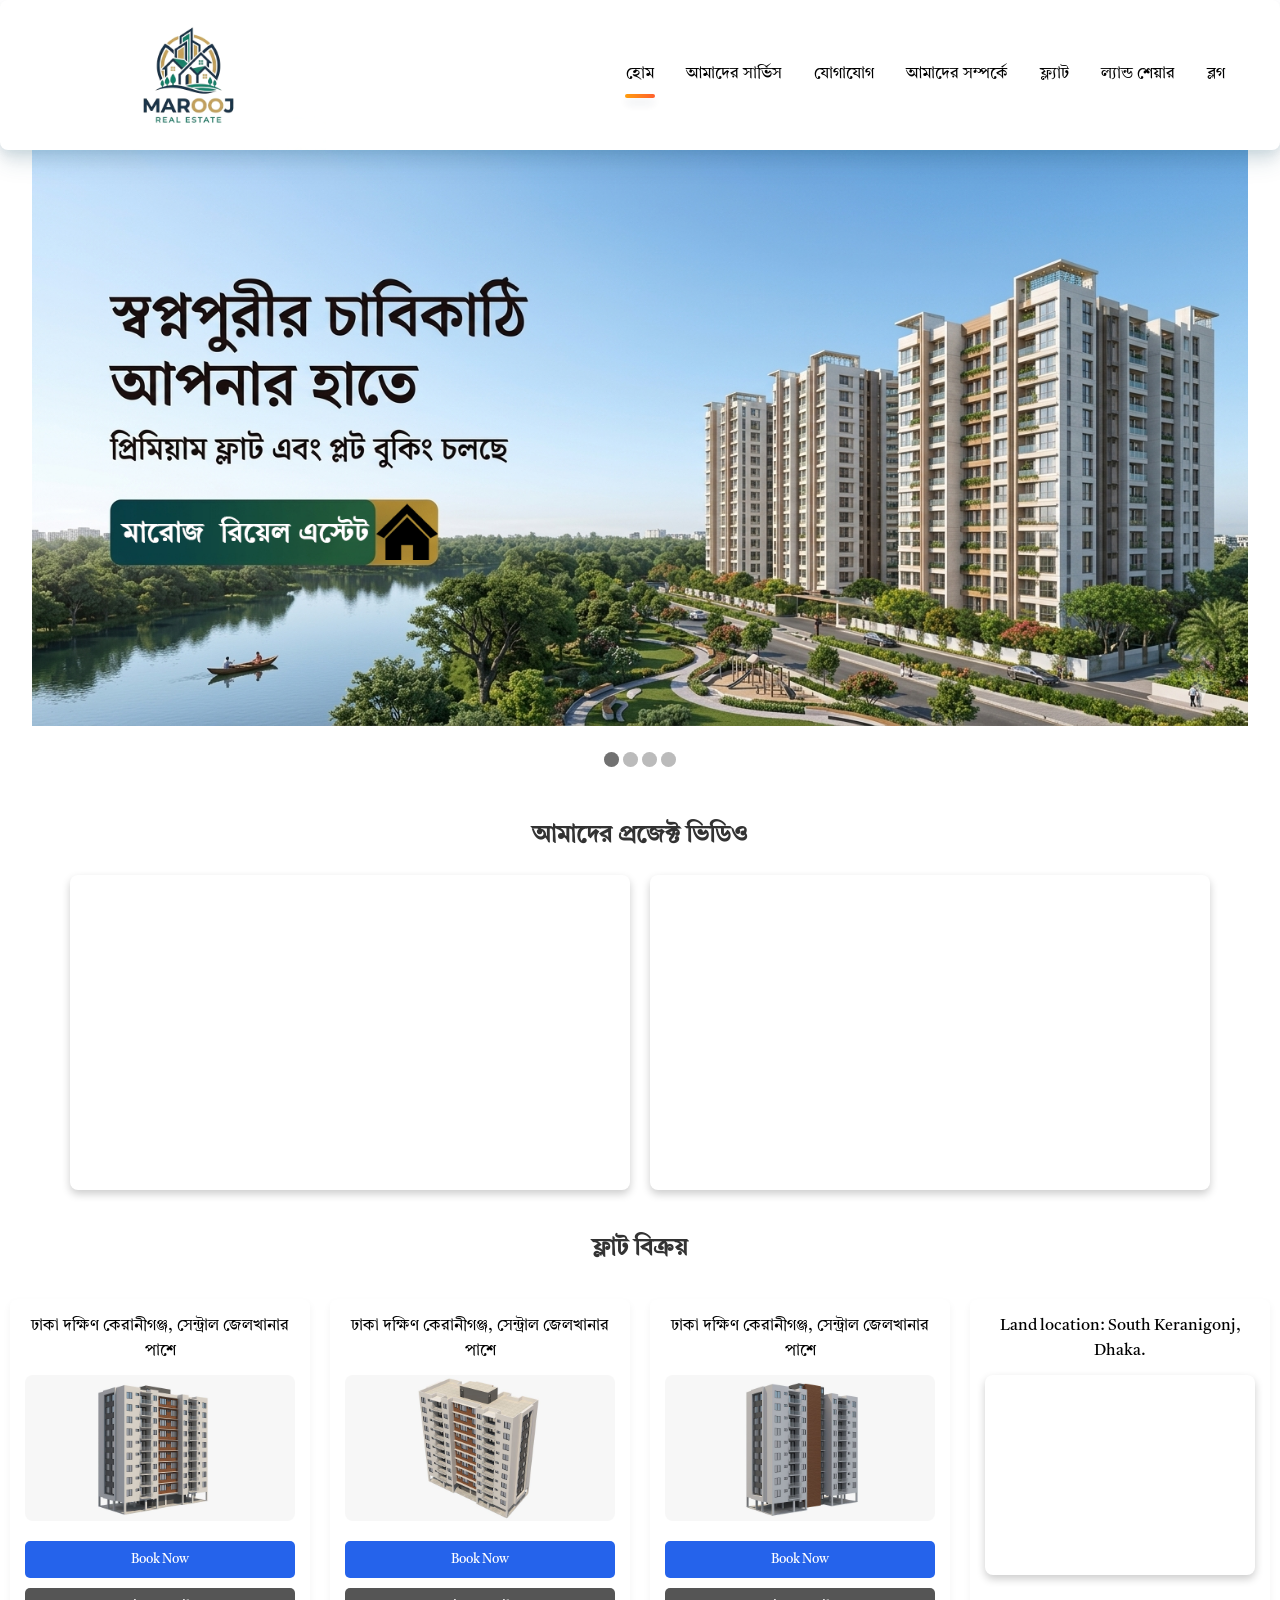
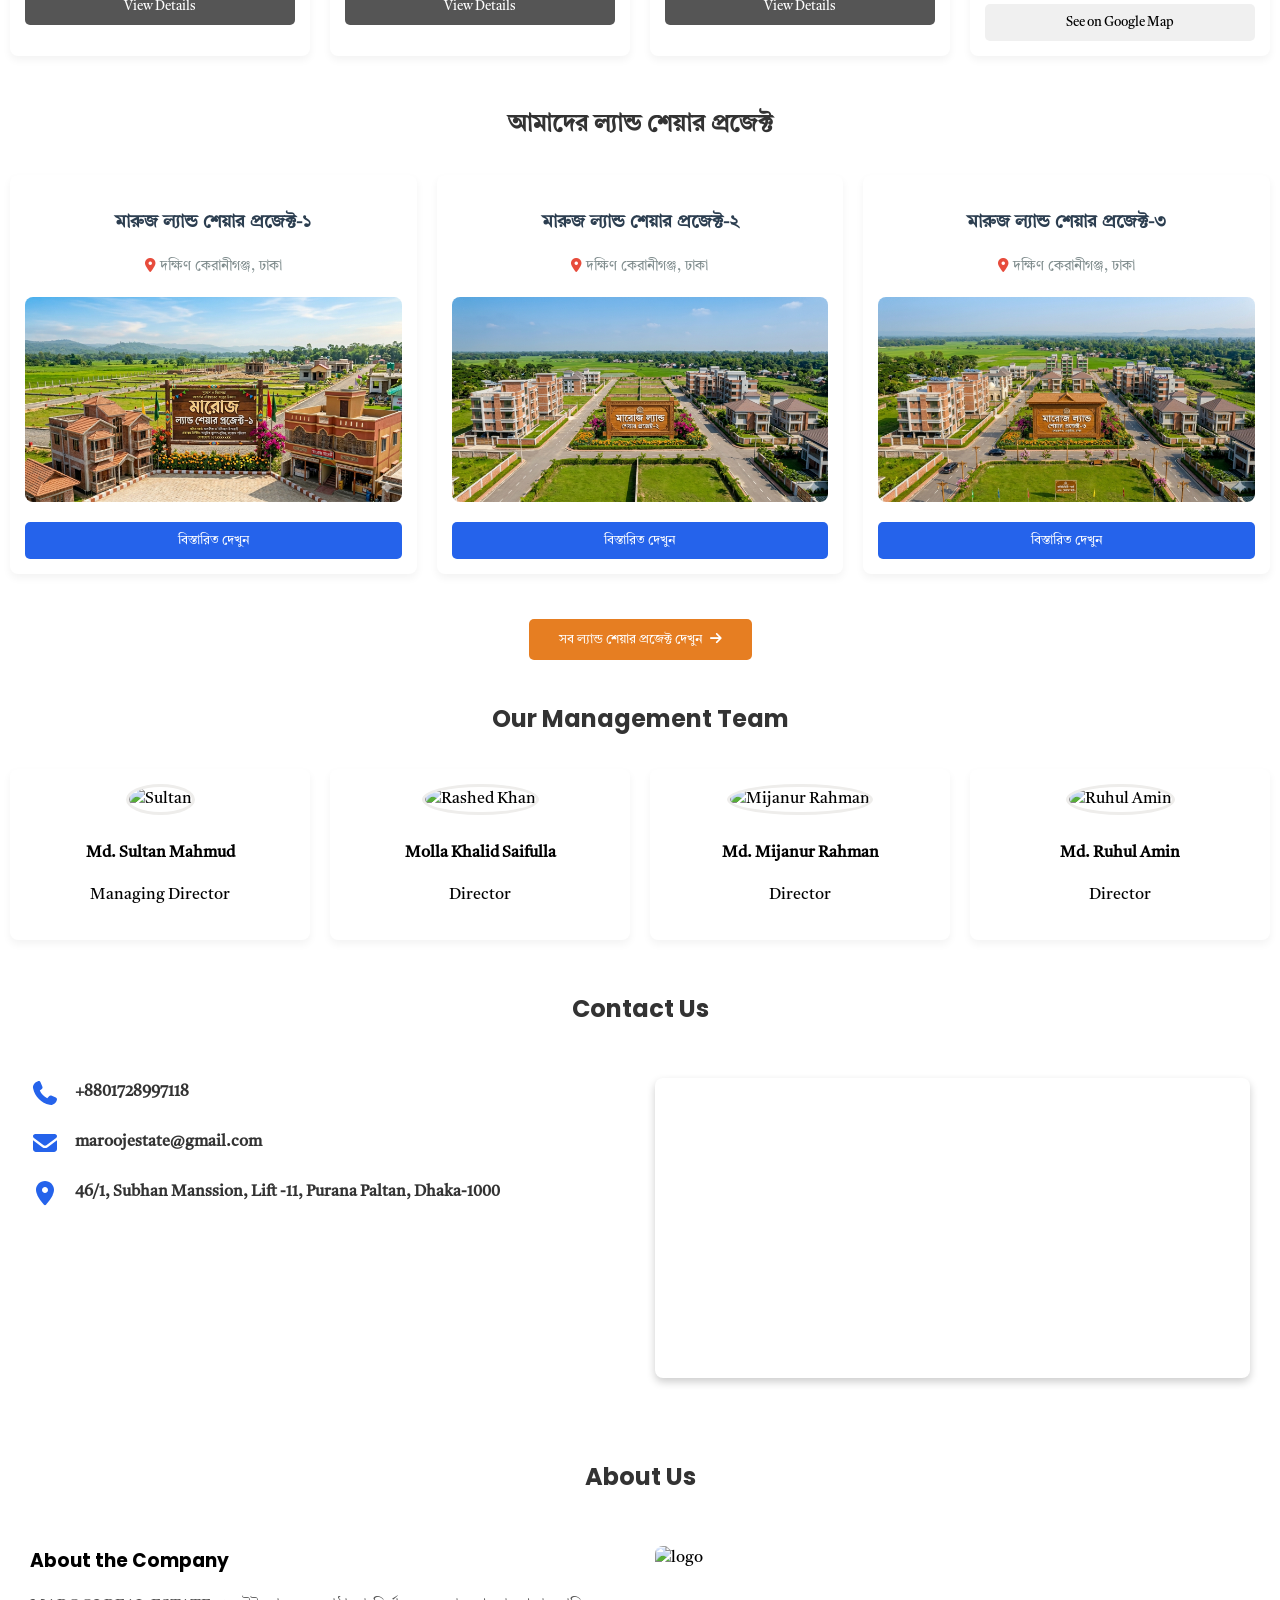
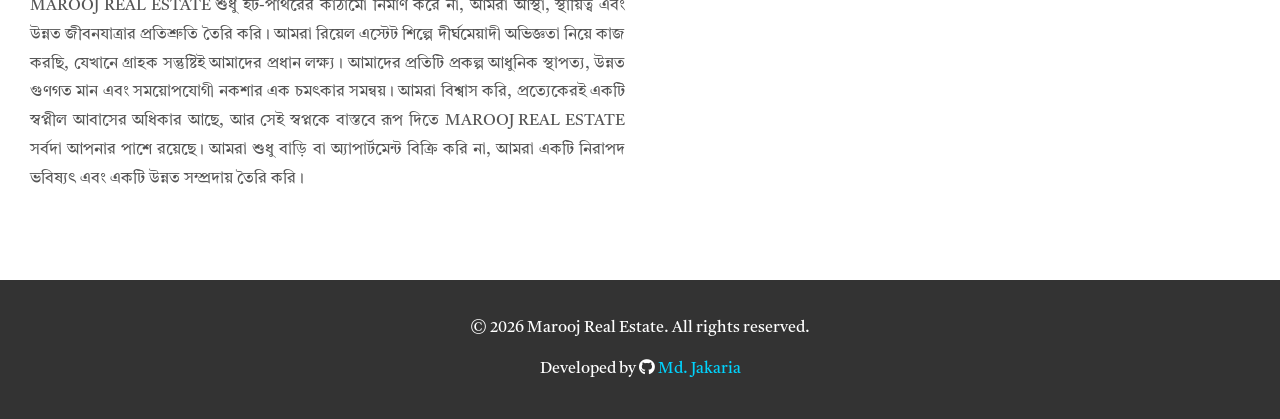
==== commit 3c92a6c8: "updated flat_photo" ====
--- a/index.html
+++ b/index.html
@@ -141,7 +141,7 @@
             ঢাকা দক্ষিণ কেরানীগঞ্জ, সেন্ট্রাল জেলখানার পাশে
             <a href="flatdetails.html"
               ><img
-                src="/img/flat/3d_yellow_flat.jpg"
+                src="/img/flat/building1.jpeg"
                 alt="South Keraniganj"
                 style="cursor: pointer"
             /></a>
@@ -158,7 +158,7 @@
             ঢাকা দক্ষিণ কেরানীগঞ্জ, সেন্ট্রাল জেলখানার পাশে
             <a href="flatdetails.html"
               ><img
-                src="./img/flat/3d_sky_blue_flat.jpg"
+                src="./img/flat/building2.jpeg"
                 alt="Keraniganj 2"
                 style="cursor: pointer"
             /></a>
@@ -172,10 +172,10 @@
             </button>
           </div>
           <div>
-            South Keraniganj, Dhaka.
+            ঢাকা দক্ষিণ কেরানীগঞ্জ, সেন্ট্রাল জেলখানার পাশে
             <a href="flatdetails.html"
               ><img
-                src="./img/flat/3d-blue_flat.jpg"
+                src="./img/flat/building3.jpeg"
                 alt="Keraniganj 3"
                 style="cursor: pointer"
             /></a>
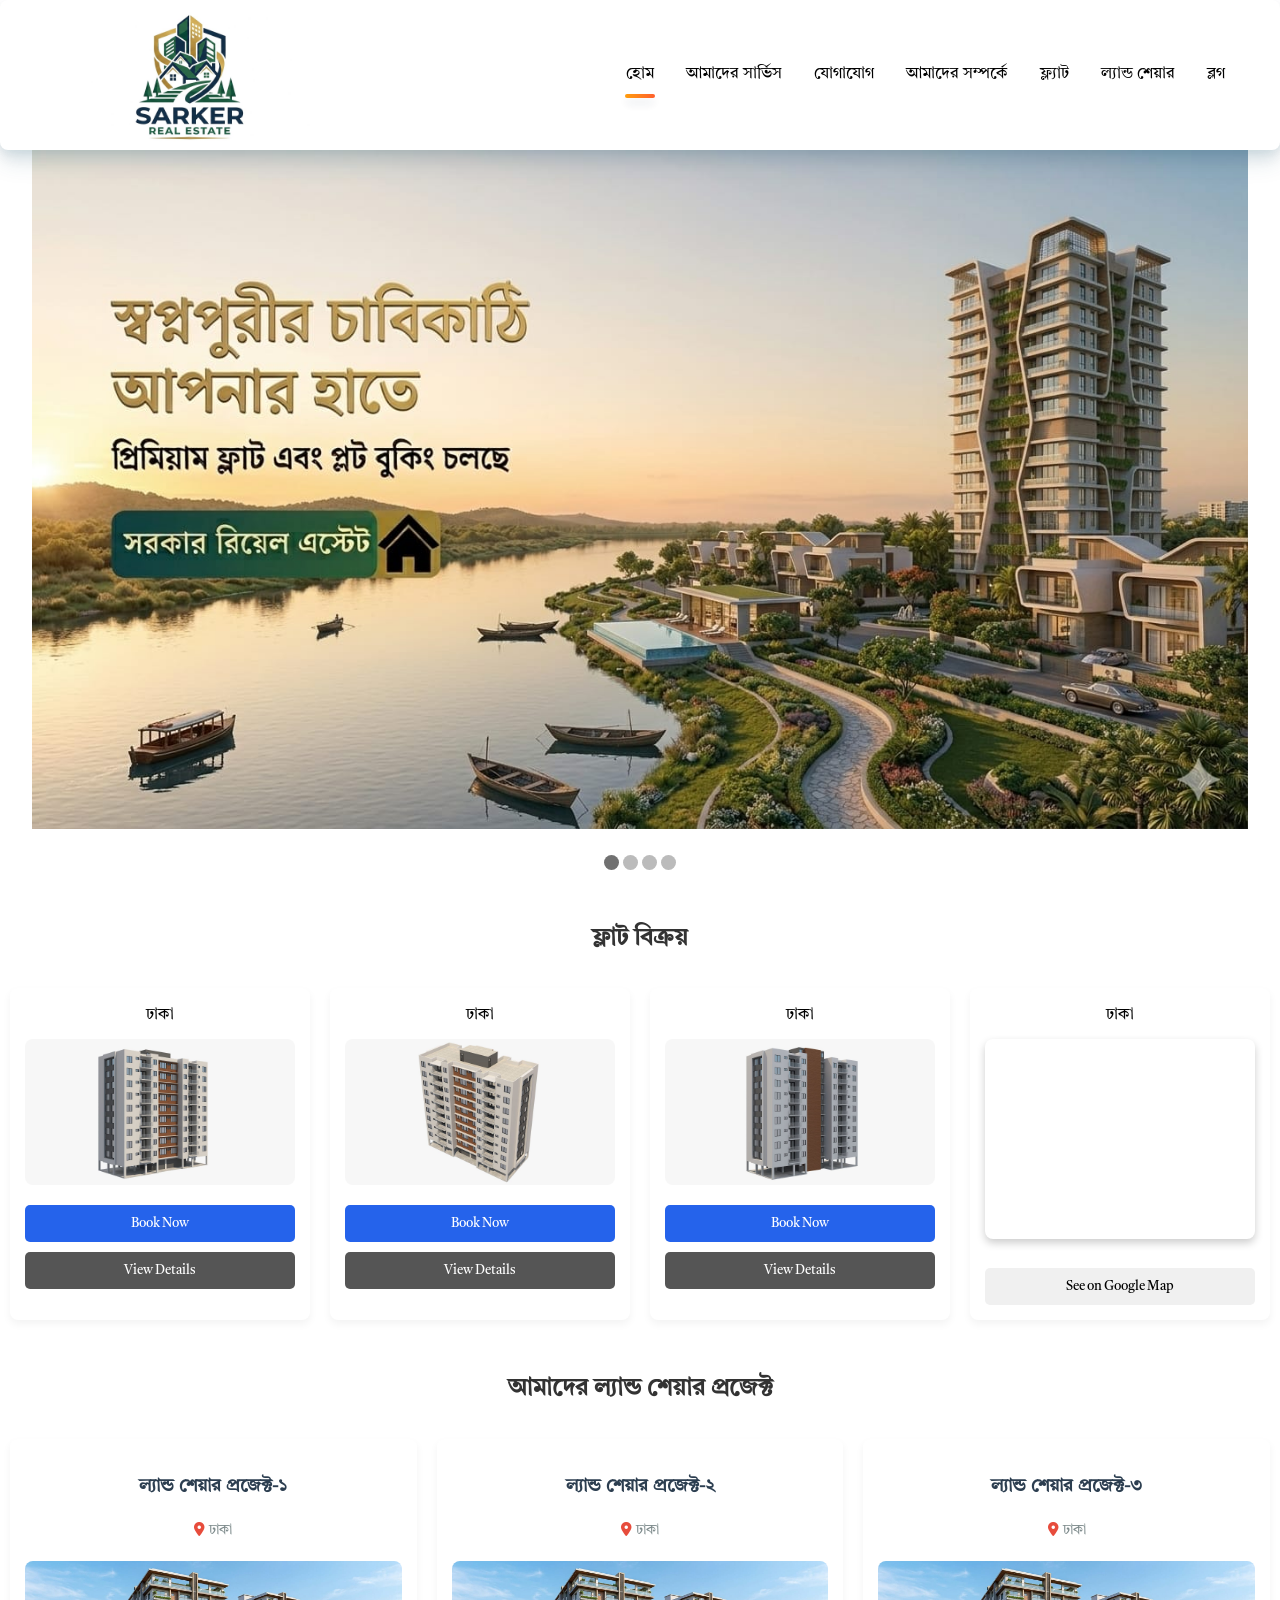
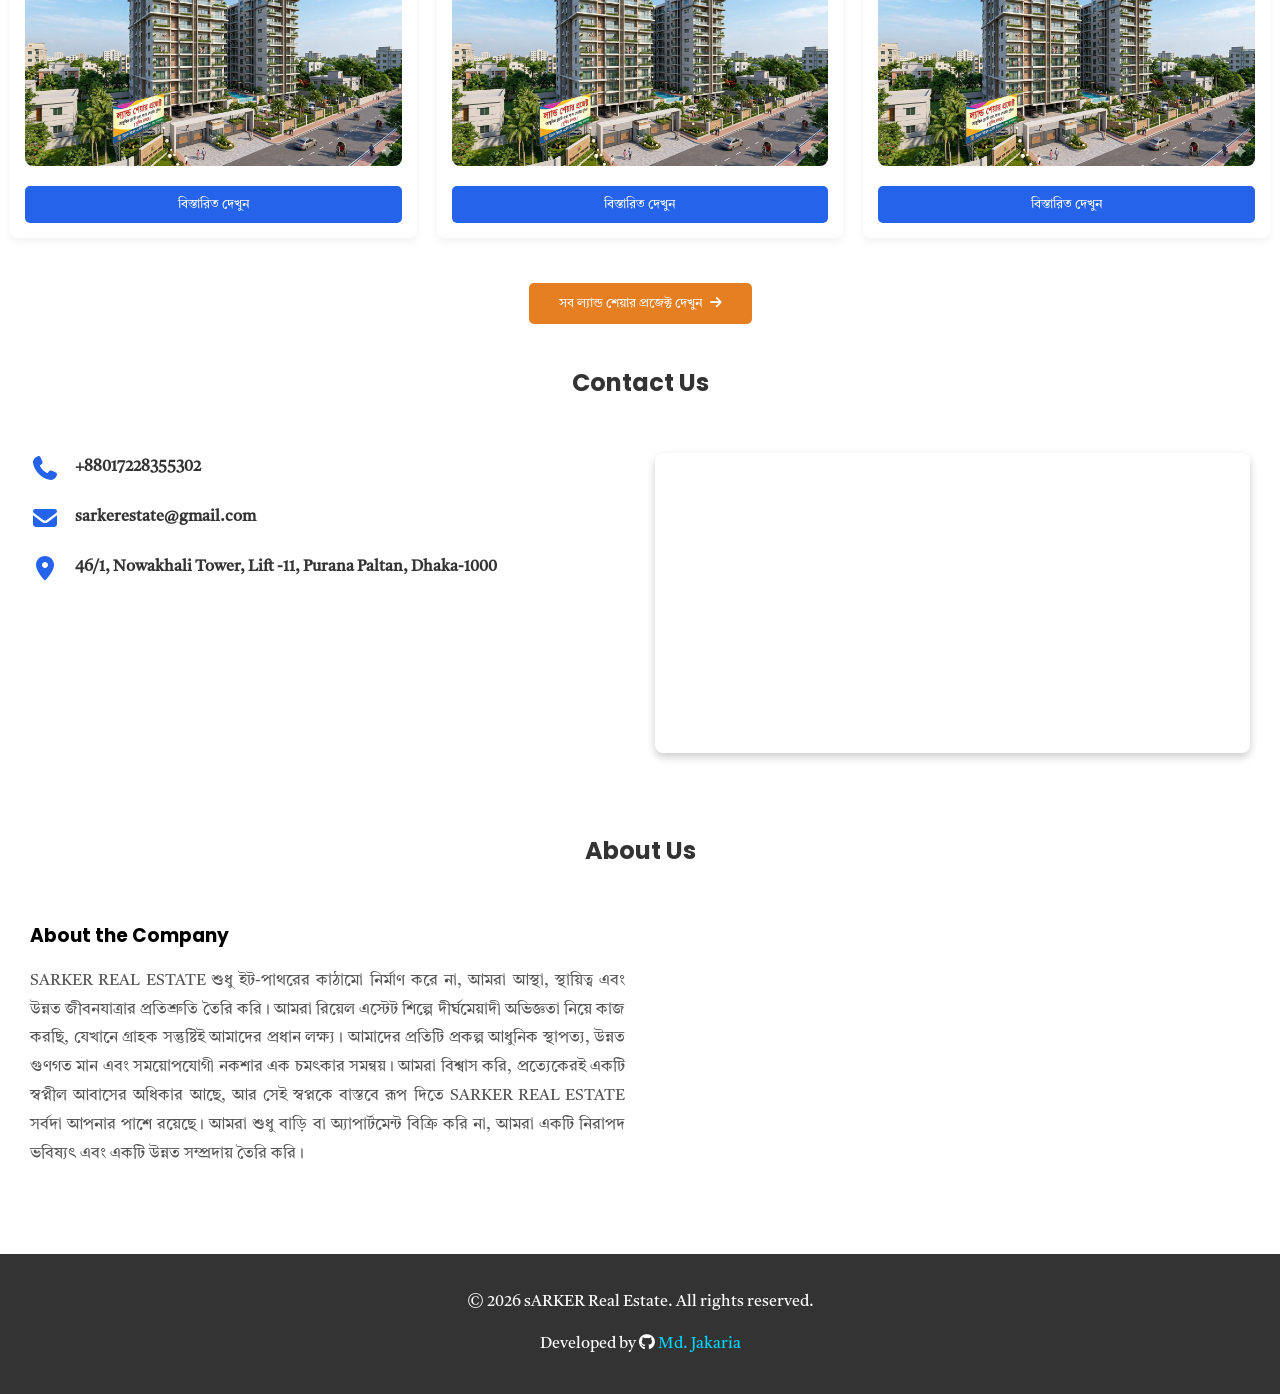
==== commit 0ee7ce1e: "Modify V1 Sarker Real state" ====
--- a/index.html
+++ b/index.html
@@ -5,13 +5,13 @@
     <meta name="viewport" content="width=device-width,initial-scale=1" />
     <meta
       name="keywords"
-      content="maroj,real estate,marooj real estate,marooj,real estate in bangladesh,property in bangladesh,property in dhaka,land in dhaka,apartment in dhaka,house in dhaka,rent in dhaka,sell in dhaka,buy in dhaka"
+      content="maroj,real estate,Sarker real estate,Sarker,real estate in bangladesh,property in bangladesh,property in dhaka,land in dhaka,apartment in dhaka,house in dhaka,rent in dhaka,sell in dhaka,buy in dhaka"
     />
     <meta
       name="description"
-      content="MAROOJ REAL ESTATE শুধু ইট-পাথরের কাঠামো নির্মাণ করে না, আমরা আস্থা, স্থায়িত্ব এবং উন্নত জীবনযাত্রার প্রতিশ্রুতি তৈরি করি। আমরা রিয়েল এস্টেট শিল্পে দীর্ঘমেয়াদী অভিজ্ঞতা নিয়ে কাজ করছি"
-    />
-    <title>Marooj Real Estate</title>
+      content="Sarker REAL ESTATE শুধু ইট-পাথরের কাঠামো নির্মাণ করে না, আমরা আস্থা, স্থায়িত্ব এবং উন্নত জীবনযাত্রার প্রতিশ্রুতি তৈরি করি। আমরা রিয়েল এস্টেট শিল্পে দীর্ঘমেয়াদী অভিজ্ঞতা নিয়ে কাজ করছি"
+    />
+    <title>Sarker Real Estate</title>
     <link rel="stylesheet" href="./style.css" />
     <link
       rel="stylesheet"
@@ -27,7 +27,7 @@
     />
     <link
       rel="shortcut icon"
-      href="/img/marooj_logo2.jpeg"
+      href="/img/Sarker_logo2.jpeg"
       type="image/x-icon"
     />
   </head>
@@ -35,7 +35,7 @@
   <body>
     <header class="page_header">
       <a class="logo" href="#" aria-label="Hajj site logo">
-        <img src="./img/marooj_logo2.jpeg" alt="logo" />
+        <img src="./img/Sarker_logo2.jpeg" alt="logo" />
       </a>
 
       <nav>
@@ -77,13 +77,13 @@
             </a>
           </div>
           <a
-            href="https://wa.me/+8801728997118"
+            href="https://wa.me/+8801728355302"
             target="_blank"
             class="nav-link"
             ><i class="fa-brands fa-whatsapp"></i
             ><span class="nav-label">চ্যাট</span></a
           >
-          <a href="https://www.facebook.com/share/1D6hEzqLBX/" class="nav-link"
+          <a href="https://www.facebook.com/" class="nav-link"
             ><i class="fa-brands fa-facebook"></i
             ><span class="nav-label">পেজ</span></a
           >
@@ -95,17 +95,17 @@
       <section id="home">
         <div class="slideshow-container">
           <div class="mySlides fade">
-            <img src="./img/New_Home_page_photo.png" style="width: 100%" />
+            <img src="./img/s_new1.jpeg" style="width: 100%" />
           </div>
           <div class="mySlides fade">
-            <img src="./img/New_Home_page_photo2.jpeg" style="width: 100%" />
+            <img src="./img/NewHome page2.jpeg" style="width: 100%" />
           </div>
           <div class="mySlides fade">
-            <img src="./img/New_Home_page_photo3.jpeg" style="width: 100%" />
-          </div>
-          <div class="mySlides fade">
+            <img src="./img/s_new3.png" style="width: 100%" />
+          </div>
+          <!-- <div class="mySlides fade">
             <img src="./img/New_Home_page_photo4.png" style="width: 100%" />
-          </div>
+          </div> -->
         </div>
         <br />
         <div style="text-align: center">
@@ -114,7 +114,7 @@
         </div>
       </section>
 
-      <section id="blog">
+      <!-- <section id="blog">
         <h2 class="bangla-font">আমাদের প্রজেক্ট ভিডিও</h2>
         <div class="video-container">
           <iframe
@@ -132,13 +132,13 @@
             allowfullscreen
           ></iframe>
         </div>
-      </section>
+      </section> -->
 
       <section id="services">
         <h2 class="bangla-font">ফ্লাট বিক্রয়</h2>
         <div class="services_list">
           <div>
-            ঢাকা দক্ষিণ কেরানীগঞ্জ, সেন্ট্রাল জেলখানার পাশে
+            ঢাকা 
             <a href="flatdetails.html"
               ><img
                 src="/img/flat/building1.jpeg"
@@ -155,7 +155,7 @@
             </button>
           </div>
           <div>
-            ঢাকা দক্ষিণ কেরানীগঞ্জ, সেন্ট্রাল জেলখানার পাশে
+            ঢাকা 
             <a href="flatdetails.html"
               ><img
                 src="./img/flat/building2.jpeg"
@@ -172,7 +172,7 @@
             </button>
           </div>
           <div>
-            ঢাকা দক্ষিণ কেরানীগঞ্জ, সেন্ট্রাল জেলখানার পাশে
+            ঢাকা 
             <a href="flatdetails.html"
               ><img
                 src="./img/flat/building3.jpeg"
@@ -189,9 +189,9 @@
             </button>
           </div>
           <div>
-            Land location: South Keranigonj, Dhaka.
+              ঢাকা 
             <iframe
-              src="https://www.google.com/maps/embed?pb=!1m18!1m12!1m3!1d3654.682562190665!2d90.389901!3d23.651536699999998!2m3!1f0!2f0!3f0!3m2!1i1024!2i768!4f13.1!3m3!1m2!1s0x3755bb0052b80153%3A0x8eade9250de73928!2sMarooj%20Real%20Estate!5e0!3m2!1sen!2sbd!4v1765776971294!5m2!1sen!2sbd"
+              src="https://www.google.com/maps/embed?pb=!1m18!1m12!1m3!1d3654.682562190665!2d90.389901!3d23.651536699999998!2m3!1f0!2f0!3f0!3m2!1i1024!2i768!4f13.1!3m3!1m2!1s0x3755bb0052b80153%3A0x8eade9250de73928!2sSarker%20Real%20Estate!5e0!3m2!1sen!2sbd!4v1765776971294!5m2!1sen!2sbd"
               width="100%"
               height="200"
               style="border: 0; border-radius: 8px; margin: 10px 0"
@@ -217,15 +217,15 @@
         <div class="services_list">
           <div>
             <p style="font-weight: bold; font-size: 18px; color: #2c3e50">
-              মারুজ ল্যান্ড শেয়ার প্রজেক্ট-১
+               ল্যান্ড শেয়ার প্রজেক্ট-১
             </p>
             <p style="font-size: 14px; color: #7f8c8d; margin-bottom: 10px">
               <i class="fas fa-map-marker-alt" style="color: #e74c3c"></i>
-              দক্ষিণ কেরানীগঞ্জ, ঢাকা
+               ঢাকা
             </p>
             <a href="./landshare-details.html">
               <img
-                src="./img/plot/landShare/landShare1.png"
+                src="./img/plot/landShare/l1.jpeg"
                 alt="Land Share 1"
                 style="cursor: pointer"
               />
@@ -240,15 +240,15 @@
 
           <div>
             <p style="font-weight: bold; font-size: 18px; color: #2c3e50">
-              মারুজ ল্যান্ড শেয়ার প্রজেক্ট-২
+              ল্যান্ড শেয়ার প্রজেক্ট-২
             </p>
             <p style="font-size: 14px; color: #7f8c8d; margin-bottom: 10px">
               <i class="fas fa-map-marker-alt" style="color: #e74c3c"></i>
-              দক্ষিণ কেরানীগঞ্জ, ঢাকা
+               ঢাকা
             </p>
             <a href="./landshare-details2.html">
               <img
-                src="./img/plot/landShare/landShare2.png"
+                src="./img/plot/landShare/l1.jpeg"
                 alt="Land Share 2"
                 style="cursor: pointer"
               />
@@ -263,15 +263,15 @@
 
           <div>
             <p style="font-weight: bold; font-size: 18px; color: #2c3e50">
-              মারুজ ল্যান্ড শেয়ার প্রজেক্ট-৩
+              ল্যান্ড শেয়ার প্রজেক্ট-৩
             </p>
             <p style="font-size: 14px; color: #7f8c8d; margin-bottom: 10px">
               <i class="fas fa-map-marker-alt" style="color: #e74c3c"></i>
-              দক্ষিণ কেরানীগঞ্জ, ঢাকা
+               ঢাকা
             </p>
             <a href="./landshare-details3.html">
               <img
-                src="./img/plot/landShare/landShare3.png"
+                src="./img/plot/landShare/l1.jpeg"
                 alt="Land Share 3"
                 style="cursor: pointer"
               />
@@ -302,7 +302,7 @@
       দেখুন" বাটনে ক্লিক করলে তা সরাসরি ইউজারকে আপনার তৈরি করা `landshare.html`
       পেজে নিয়ে যাবে। * **ফ্রি ইমেজ:** Unsplash-এর চমৎকার ৩টি ডামি রিয়েল এস্টেট
       বিল্ডিংয়ের ছবি দিয়ে দিয়েছি, যা দেখতে একদম প্রিমিয়াম লাগবে। -->
-      <section id="management_team">
+      <!-- <section id="management_team">
         <h2>Our Management Team</h2>
         <div class="manage_team">
           <div>
@@ -338,7 +338,7 @@
             <p>Director</p>
           </div>
         </div>
-      </section>
+      </section> -->
 
       <section id="contact">
         <h2>Contact Us</h2>
@@ -350,7 +350,7 @@
                   d="M224.2 89C216.3 70.1 195.7 60.1 176.1 65.4L170.6 66.9C106 84.5 50.8 147.1 66.9 223.3C104 398.3 241.7 536 416.7 573.1C493 589.3 555.5 534 573.1 469.4L574.6 463.9C580 444.2 569.9 423.6 551.1 415.8L453.8 375.3C437.3 368.4 418.2 373.2 406.8 387.1L368.2 434.3C297.9 399.4 241.3 341 208.8 269.3L253 233.3C266.9 222 271.6 202.9 264.8 186.3L224.2 89z"
                 />
               </svg>
-              <a href="tel:+8801728997118">+8801728997118</a>
+              <a href="tel:+8801728997118">+88017228355302</a>
             </div>
             <div class="icons">
               <svg xmlns="http://www.w3.org/2000/svg" viewBox="0 0 640 640">
@@ -358,7 +358,7 @@
                   d="M112 128C85.5 128 64 149.5 64 176C64 191.1 71.1 205.3 83.2 214.4L291.2 370.4C308.3 383.2 331.7 383.2 348.8 370.4L556.8 214.4C568.9 205.3 576 191.1 576 176C576 149.5 554.5 128 528 128L112 128zM64 260L64 448C64 483.3 92.7 512 128 512L512 512C547.3 512 576 483.3 576 448L576 260L377.6 408.8C343.5 434.4 296.5 434.4 262.4 408.8L64 260z"
                 />
               </svg>
-              <a href="mailto:maroojestate@gmail.com">maroojestate@gmail.com</a>
+              <a href="mailto:sarkerestate@gmail.com">sarkerestate@gmail.com</a>
             </div>
             <div class="icons">
               <svg xmlns="http://www.w3.org/2000/svg" viewBox="0 0 640 640">
@@ -367,7 +367,7 @@
                 />
               </svg>
               <a href="#"
-                >46/1, Subhan Manssion, Lift -11, Purana Paltan, Dhaka-1000</a
+                >46/1, Nowakhali Tower, Lift -11, Purana Paltan, Dhaka-1000</a
               >
             </div>
           </div>
@@ -390,23 +390,23 @@
           <div class="text_about">
             <h3 style="margin-bottom: 15px">About the Company</h3>
             <p class="bangla_text">
-              MAROOJ REAL ESTATE শুধু ইট-পাথরের কাঠামো নির্মাণ করে না, আমরা
+              SARKER REAL ESTATE শুধু ইট-পাথরের কাঠামো নির্মাণ করে না, আমরা
               আস্থা, স্থায়িত্ব এবং উন্নত জীবনযাত্রার প্রতিশ্রুতি তৈরি করি। আমরা
               রিয়েল এস্টেট শিল্পে দীর্ঘমেয়াদী অভিজ্ঞতা নিয়ে কাজ করছি, যেখানে
               গ্রাহক সন্তুষ্টিই আমাদের প্রধান লক্ষ্য। আমাদের প্রতিটি প্রকল্প
               আধুনিক স্থাপত্য, উন্নত গুণগত মান এবং সময়োপযোগী নকশার এক চমৎকার
               সমন্বয়। আমরা বিশ্বাস করি, প্রত্যেকেরই একটি স্বপ্নীল আবাসের অধিকার
-              আছে, আর সেই স্বপ্নকে বাস্তবে রূপ দিতে MAROOJ REAL ESTATE সর্বদা
+              আছে, আর সেই স্বপ্নকে বাস্তবে রূপ দিতে SARKER REAL ESTATE সর্বদা
               আপনার পাশে রয়েছে। আমরা শুধু বাড়ি বা অ্যাপার্টমেন্ট বিক্রি করি
               না, আমরা একটি নিরাপদ ভবিষ্যৎ এবং একটি উন্নত সম্প্রদায় তৈরি করি।
             </p>
           </div>
           <div class="logo_about">
-            <img
+            <!-- <img
               src="./img/About.jpeg"
               alt="logo"
               style="width: 100%; border-radius: 8px"
-            />
+            /> -->
           </div>
         </div>
       </section>
@@ -438,7 +438,7 @@
     </div>
 
     <footer>
-      <p>© 2026 Marooj Real Estate. All rights reserved.</p>
+      <p>© 2026 sARKER Real Estate. All rights reserved.</p>
       <p style="margin-top: 10px">
         Developed by <i class="fab fa-github"></i>
         <a href="https://github.com/joy094" target="_blank">Md. Jakaria</a>
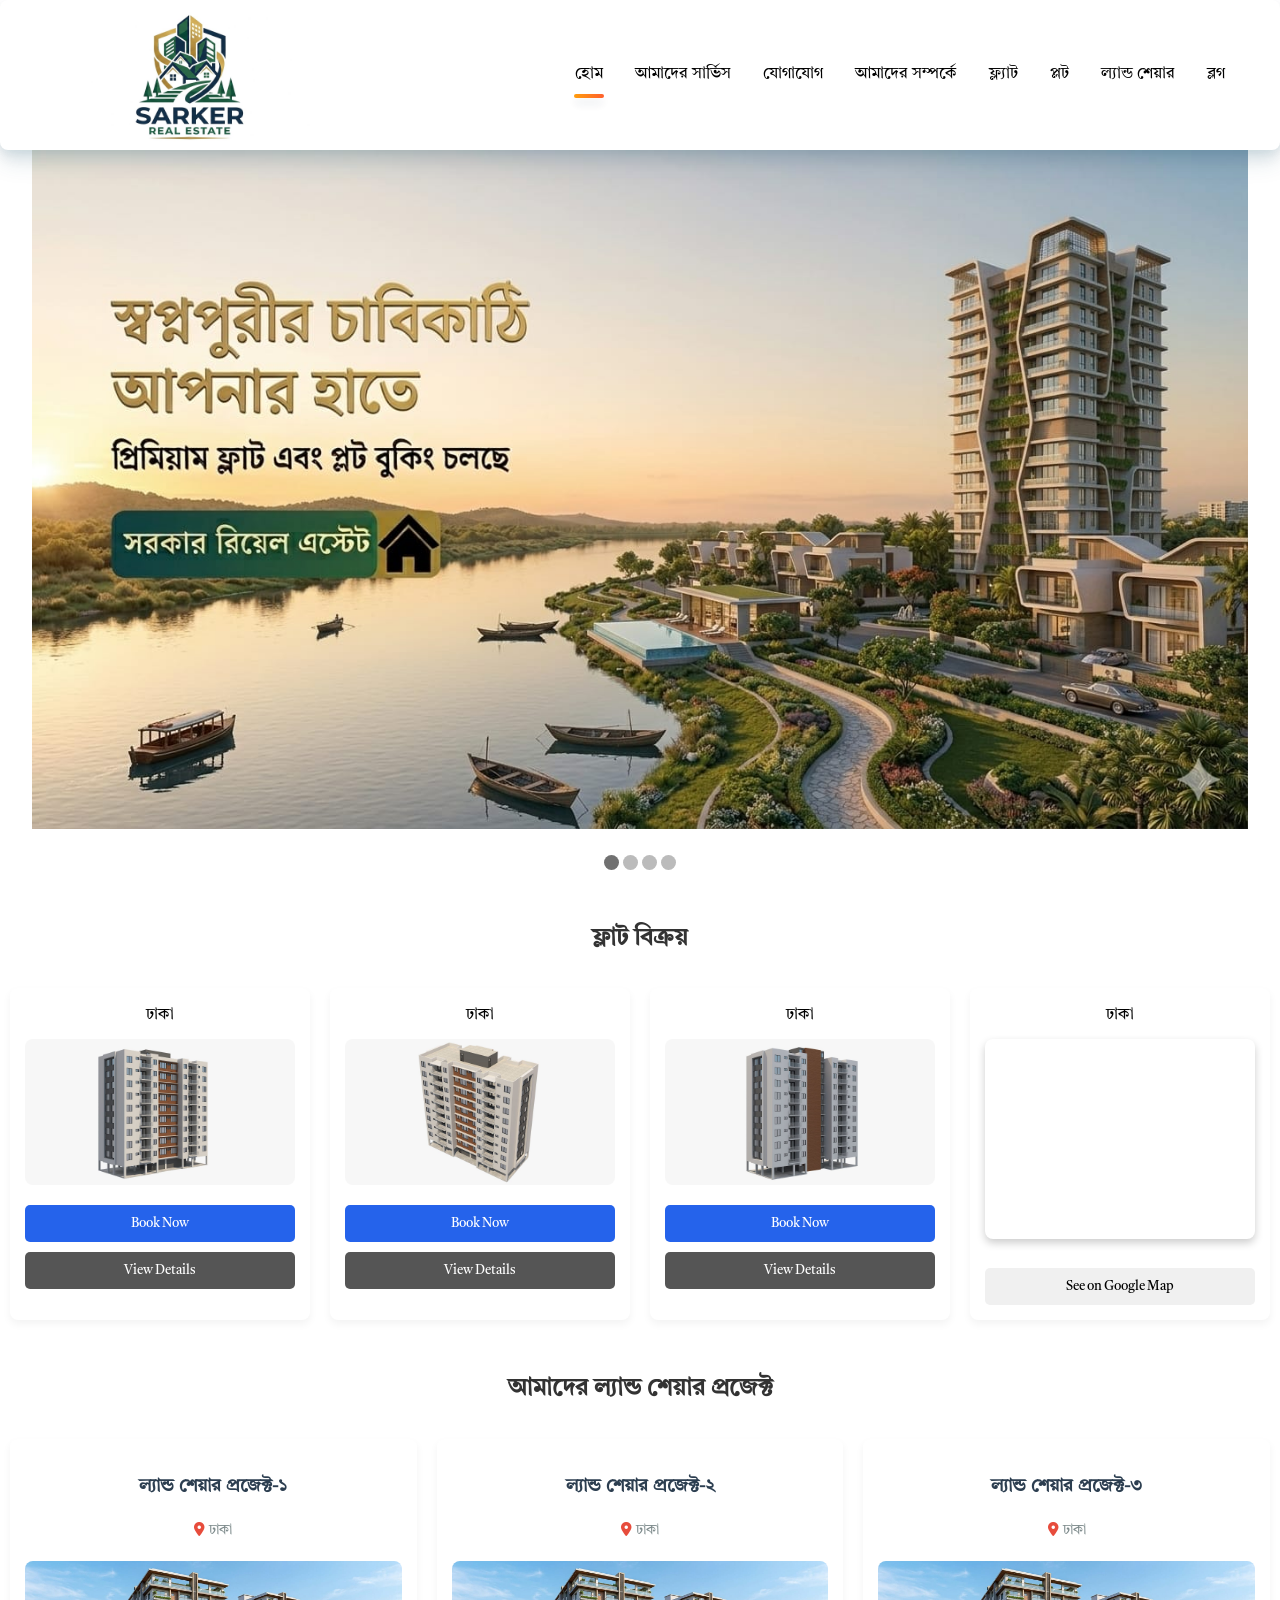
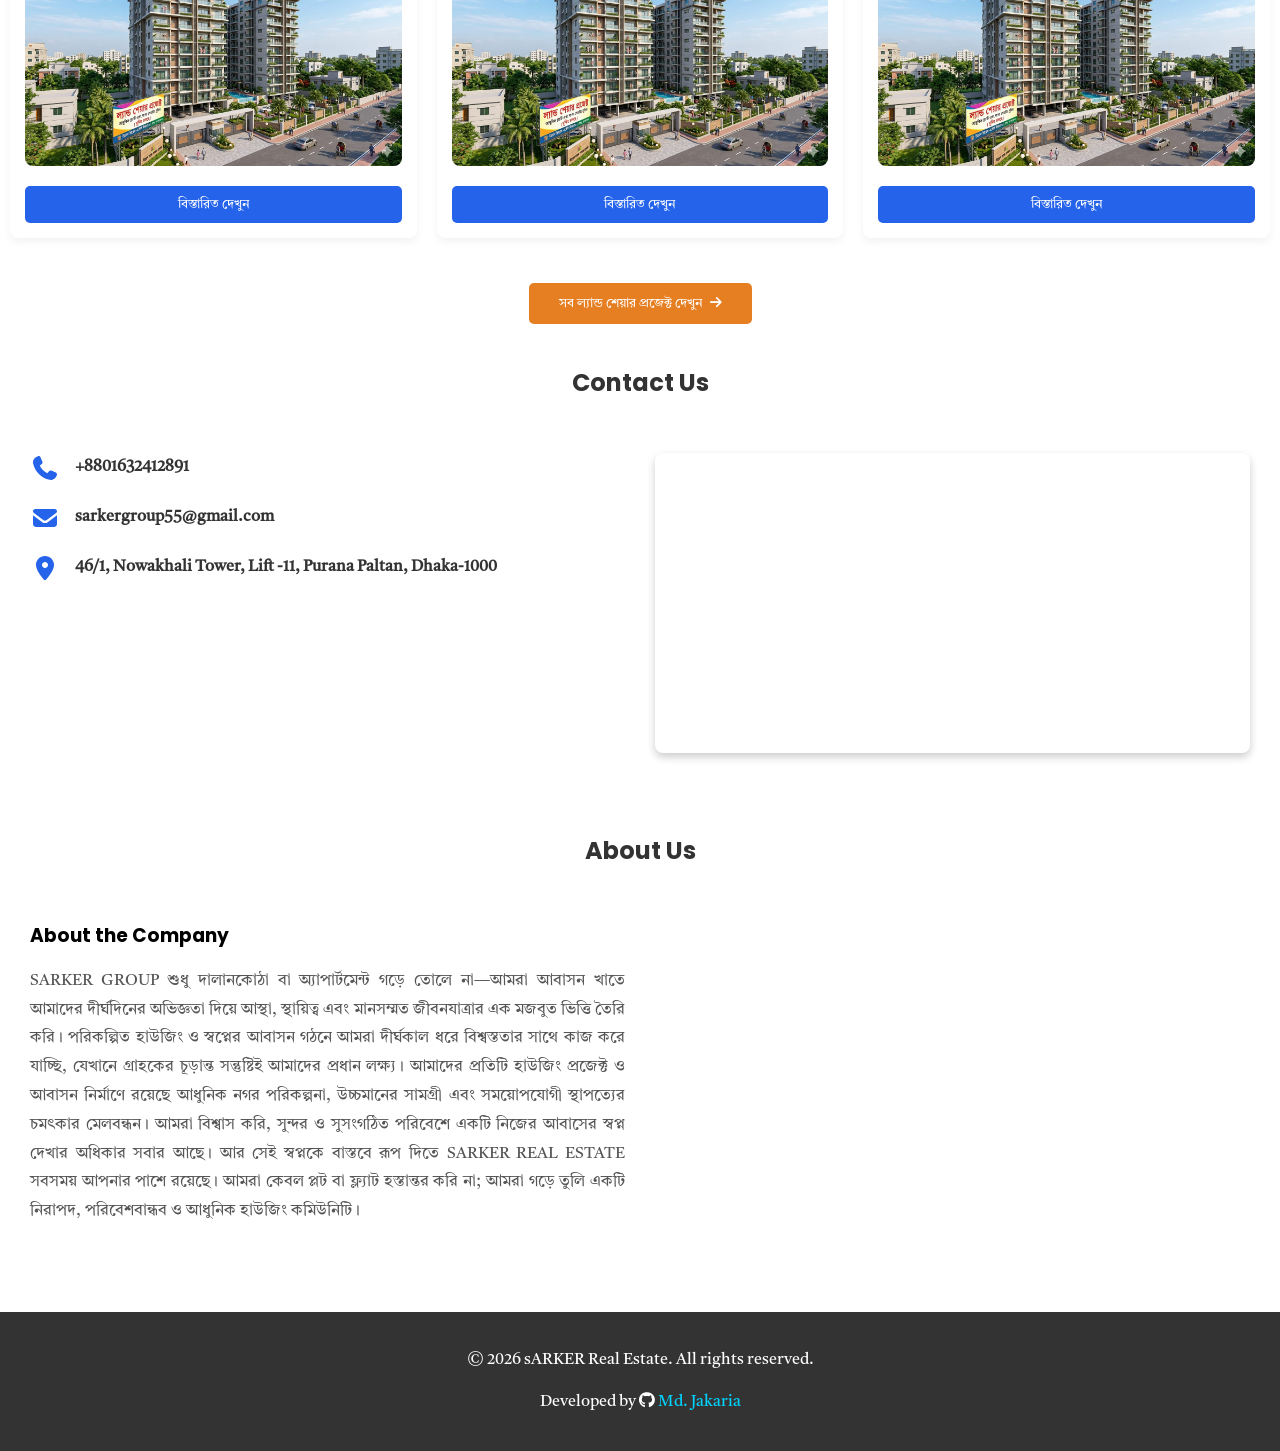
==== commit 22747805: "changes whats App Number & Contact And Address" ====
--- a/index.html
+++ b/index.html
@@ -11,7 +11,7 @@
       name="description"
       content="Sarker REAL ESTATE শুধু ইট-পাথরের কাঠামো নির্মাণ করে না, আমরা আস্থা, স্থায়িত্ব এবং উন্নত জীবনযাত্রার প্রতিশ্রুতি তৈরি করি। আমরা রিয়েল এস্টেট শিল্পে দীর্ঘমেয়াদী অভিজ্ঞতা নিয়ে কাজ করছি"
     />
-    <title>Sarker Real Estate</title>
+    <title>Sarker Group</title>
     <link rel="stylesheet" href="./style.css" />
     <link
       rel="stylesheet"
@@ -49,6 +49,7 @@
           <li><a href="#contact">যোগাযোগ</a></li>
           <li><a href="#about">আমাদের সম্পর্কে</a></li>
           <li><a href="./flatdetails.html">ফ্ল্যাট</a></li>
+          <li><a href="./plotdetails.html">প্লট</a></li>
           <li><a href="./landshare.html">ল্যান্ড শেয়ার</a></li>
           <li><a href="#blog">ব্লগ</a></li>
         </ul>
@@ -60,13 +61,15 @@
             ><i class="fa-solid fa-house"></i
             ><span class="nav-label">হোম</span></a
           >
-          <a href="https://maps.app.goo.gl/nFkwgXwCo9TnEepg8" class="nav-link"
+          <a
+            href="https://maps.app.goo.gl/BrG4agSmu1dudBHU7?g_st=aw"
+            class="nav-link"
             ><i class="fa-solid fa-map-location"></i
             ><span class="nav-label">ভার্চুয়াল ট্যুর</span></a
           >
           <div class="center-nav-item">
             <a
-              href="https://wa.me/+8801728997118"
+              href="https://wa.me/+8801632412891?text=আমি%20ল্যান্ড%20শেয়ার%20প্রজেক্ট-১%20বিষয়ে%20তথ্য%20চাই"
               target="_blank"
               class="floating-btn"
             >
@@ -77,13 +80,15 @@
             </a>
           </div>
           <a
-            href="https://wa.me/+8801728355302"
+            href="https://wa.me/+8801632412891?text=আমি%20ল্যান্ড%20শেয়ার%20প্রজেক্ট-১%20বিষয়ে%20তথ্য%20চাই"
             target="_blank"
             class="nav-link"
             ><i class="fa-brands fa-whatsapp"></i
             ><span class="nav-label">চ্যাট</span></a
           >
-          <a href="https://www.facebook.com/" class="nav-link"
+          <a
+            href="https://www.facebook.com/profile.php?id=61588738223716&mibextid=ZbWKwL"
+            class="nav-link"
             ><i class="fa-brands fa-facebook"></i
             ><span class="nav-label">পেজ</span></a
           >
@@ -138,7 +143,7 @@
         <h2 class="bangla-font">ফ্লাট বিক্রয়</h2>
         <div class="services_list">
           <div>
-            ঢাকা 
+            ঢাকা
             <a href="flatdetails.html"
               ><img
                 src="/img/flat/building1.jpeg"
@@ -155,7 +160,7 @@
             </button>
           </div>
           <div>
-            ঢাকা 
+            ঢাকা
             <a href="flatdetails.html"
               ><img
                 src="./img/flat/building2.jpeg"
@@ -172,7 +177,7 @@
             </button>
           </div>
           <div>
-            ঢাকা 
+            ঢাকা
             <a href="flatdetails.html"
               ><img
                 src="./img/flat/building3.jpeg"
@@ -189,7 +194,7 @@
             </button>
           </div>
           <div>
-              ঢাকা 
+            ঢাকা
             <iframe
               src="https://www.google.com/maps/embed?pb=!1m18!1m12!1m3!1d3654.682562190665!2d90.389901!3d23.651536699999998!2m3!1f0!2f0!3f0!3m2!1i1024!2i768!4f13.1!3m3!1m2!1s0x3755bb0052b80153%3A0x8eade9250de73928!2sSarker%20Real%20Estate!5e0!3m2!1sen!2sbd!4v1765776971294!5m2!1sen!2sbd"
               width="100%"
@@ -203,7 +208,7 @@
               style="background: #f0f0f0; color: #000"
               onclick="
                 window.location.href =
-                  'https://maps.app.goo.gl/pPnwUHrdmBySzLBH8?g_st=aw'
+                  'https://maps.app.goo.gl/BrG4agSmu1dudBHU7?g_st=aw'
               "
             >
               See on Google Map
@@ -217,11 +222,11 @@
         <div class="services_list">
           <div>
             <p style="font-weight: bold; font-size: 18px; color: #2c3e50">
-               ল্যান্ড শেয়ার প্রজেক্ট-১
+              ল্যান্ড শেয়ার প্রজেক্ট-১
             </p>
             <p style="font-size: 14px; color: #7f8c8d; margin-bottom: 10px">
               <i class="fas fa-map-marker-alt" style="color: #e74c3c"></i>
-               ঢাকা
+              ঢাকা
             </p>
             <a href="./landshare-details.html">
               <img
@@ -244,7 +249,7 @@
             </p>
             <p style="font-size: 14px; color: #7f8c8d; margin-bottom: 10px">
               <i class="fas fa-map-marker-alt" style="color: #e74c3c"></i>
-               ঢাকা
+              ঢাকা
             </p>
             <a href="./landshare-details2.html">
               <img
@@ -267,7 +272,7 @@
             </p>
             <p style="font-size: 14px; color: #7f8c8d; margin-bottom: 10px">
               <i class="fas fa-map-marker-alt" style="color: #e74c3c"></i>
-               ঢাকা
+              ঢাকা
             </p>
             <a href="./landshare-details3.html">
               <img
@@ -350,7 +355,7 @@
                   d="M224.2 89C216.3 70.1 195.7 60.1 176.1 65.4L170.6 66.9C106 84.5 50.8 147.1 66.9 223.3C104 398.3 241.7 536 416.7 573.1C493 589.3 555.5 534 573.1 469.4L574.6 463.9C580 444.2 569.9 423.6 551.1 415.8L453.8 375.3C437.3 368.4 418.2 373.2 406.8 387.1L368.2 434.3C297.9 399.4 241.3 341 208.8 269.3L253 233.3C266.9 222 271.6 202.9 264.8 186.3L224.2 89z"
                 />
               </svg>
-              <a href="tel:+8801728997118">+88017228355302</a>
+              <a href="tel:+8801632412891">+8801632412891</a>
             </div>
             <div class="icons">
               <svg xmlns="http://www.w3.org/2000/svg" viewBox="0 0 640 640">
@@ -358,7 +363,9 @@
                   d="M112 128C85.5 128 64 149.5 64 176C64 191.1 71.1 205.3 83.2 214.4L291.2 370.4C308.3 383.2 331.7 383.2 348.8 370.4L556.8 214.4C568.9 205.3 576 191.1 576 176C576 149.5 554.5 128 528 128L112 128zM64 260L64 448C64 483.3 92.7 512 128 512L512 512C547.3 512 576 483.3 576 448L576 260L377.6 408.8C343.5 434.4 296.5 434.4 262.4 408.8L64 260z"
                 />
               </svg>
-              <a href="mailto:sarkerestate@gmail.com">sarkerestate@gmail.com</a>
+              <a href="mailto:sarkerestate@gmail.com"
+                >sarkergroup55@gmail.com</a
+              >
             </div>
             <div class="icons">
               <svg xmlns="http://www.w3.org/2000/svg" viewBox="0 0 640 640">
@@ -390,15 +397,18 @@
           <div class="text_about">
             <h3 style="margin-bottom: 15px">About the Company</h3>
             <p class="bangla_text">
-              SARKER REAL ESTATE শুধু ইট-পাথরের কাঠামো নির্মাণ করে না, আমরা
-              আস্থা, স্থায়িত্ব এবং উন্নত জীবনযাত্রার প্রতিশ্রুতি তৈরি করি। আমরা
-              রিয়েল এস্টেট শিল্পে দীর্ঘমেয়াদী অভিজ্ঞতা নিয়ে কাজ করছি, যেখানে
-              গ্রাহক সন্তুষ্টিই আমাদের প্রধান লক্ষ্য। আমাদের প্রতিটি প্রকল্প
-              আধুনিক স্থাপত্য, উন্নত গুণগত মান এবং সময়োপযোগী নকশার এক চমৎকার
-              সমন্বয়। আমরা বিশ্বাস করি, প্রত্যেকেরই একটি স্বপ্নীল আবাসের অধিকার
-              আছে, আর সেই স্বপ্নকে বাস্তবে রূপ দিতে SARKER REAL ESTATE সর্বদা
-              আপনার পাশে রয়েছে। আমরা শুধু বাড়ি বা অ্যাপার্টমেন্ট বিক্রি করি
-              না, আমরা একটি নিরাপদ ভবিষ্যৎ এবং একটি উন্নত সম্প্রদায় তৈরি করি।
+              SARKER GROUP শুধু দালানকোঠা বা অ্যাপার্টমেন্ট গড়ে তোলে না—আমরা
+              আবাসন খাতে আমাদের দীর্ঘদিনের অভিজ্ঞতা দিয়ে আস্থা, স্থায়িত্ব এবং
+              মানসম্মত জীবনযাত্রার এক মজবুত ভিত্তি তৈরি করি। পরিকল্পিত হাউজিং ও
+              স্বপ্নের আবাসন গঠনে আমরা দীর্ঘকাল ধরে বিশ্বস্ততার সাথে কাজ করে
+              যাচ্ছি, যেখানে গ্রাহকের চূড়ান্ত সন্তুষ্টিই আমাদের প্রধান লক্ষ্য।
+              আমাদের প্রতিটি হাউজিং প্রজেক্ট ও আবাসন নির্মাণে রয়েছে আধুনিক নগর
+              পরিকল্পনা, উচ্চমানের সামগ্রী এবং সময়োপযোগী স্থাপত্যের চমৎকার
+              মেলবন্ধন। আমরা বিশ্বাস করি, সুন্দর ও সুসংগঠিত পরিবেশে একটি নিজের
+              আবাসের স্বপ্ন দেখার অধিকার সবার আছে। আর সেই স্বপ্নকে বাস্তবে রূপ
+              দিতে SARKER REAL ESTATE সবসময় আপনার পাশে রয়েছে। আমরা কেবল প্লট বা
+              ফ্ল্যাট হস্তান্তর করি না; আমরা গড়ে তুলি একটি নিরাপদ, পরিবেশবান্ধব
+              ও আধুনিক হাউজিং কমিউনিটি।
             </p>
           </div>
           <div class="logo_about">
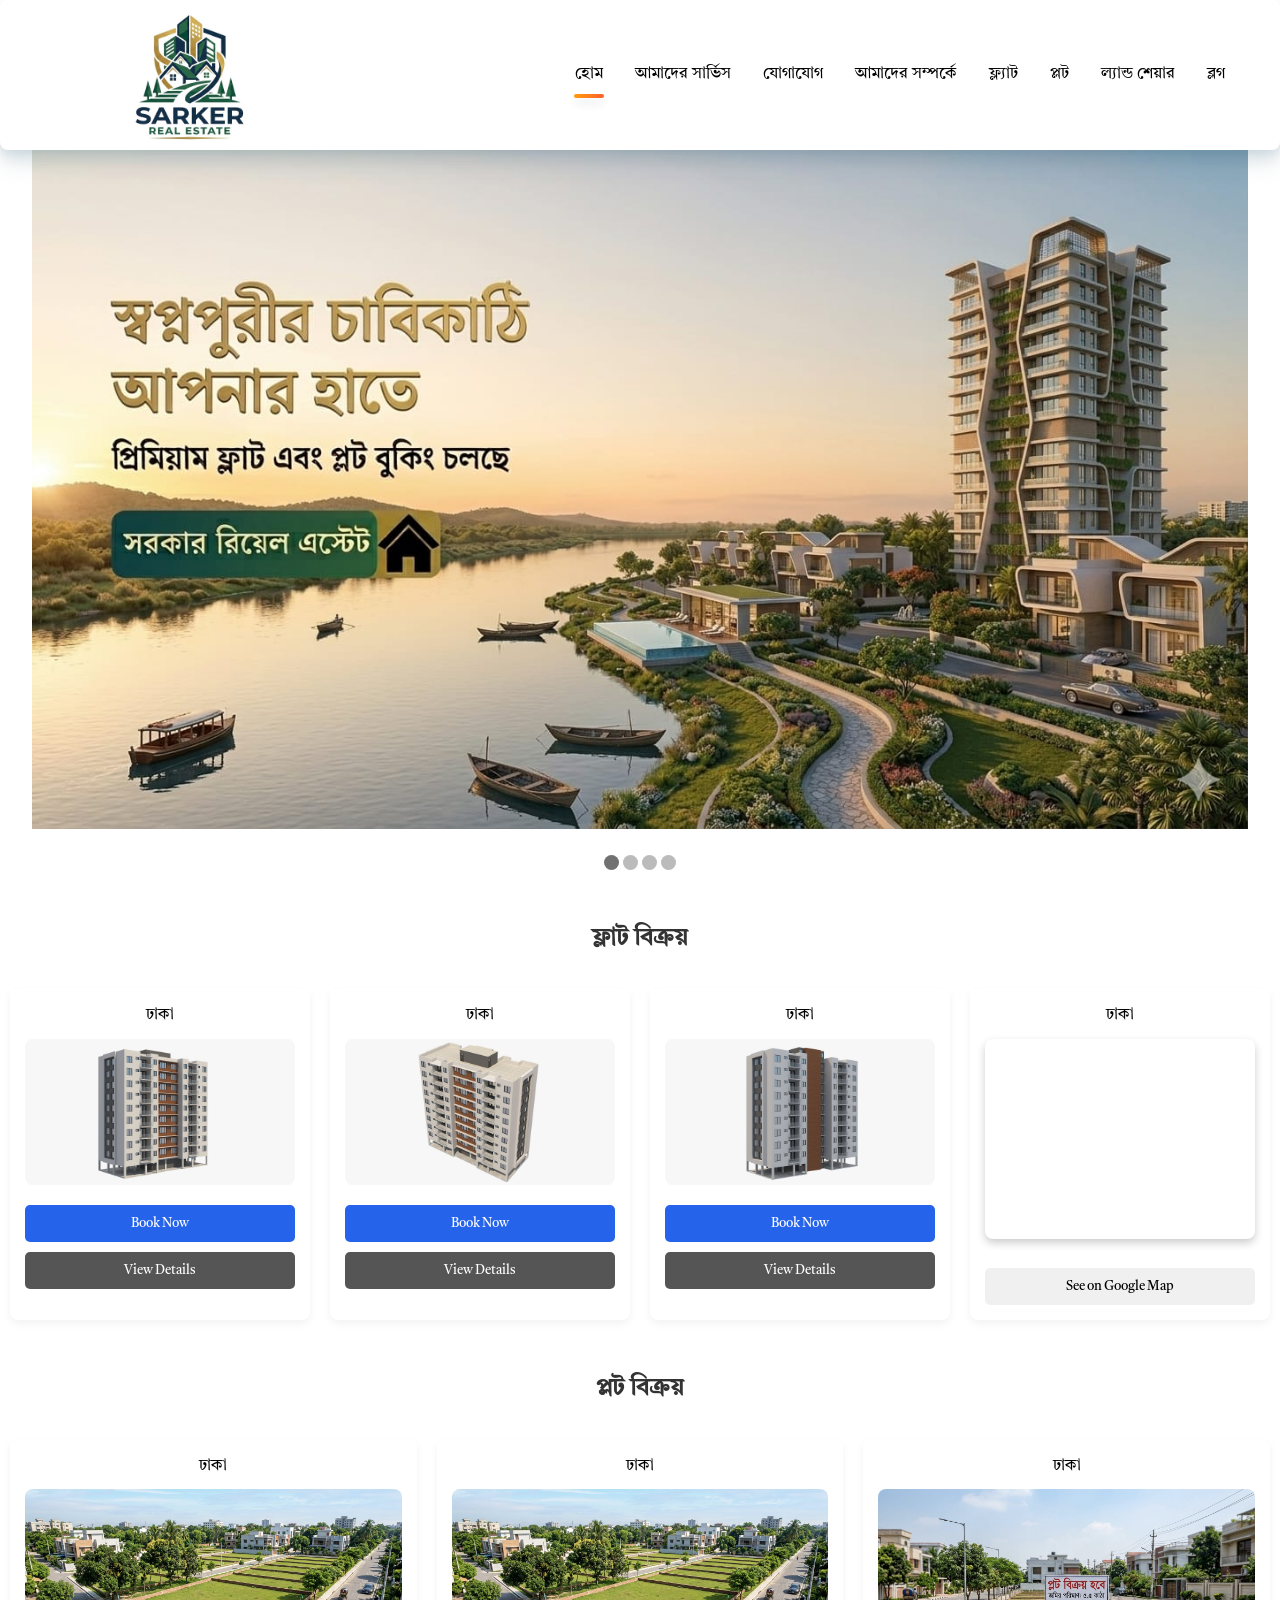
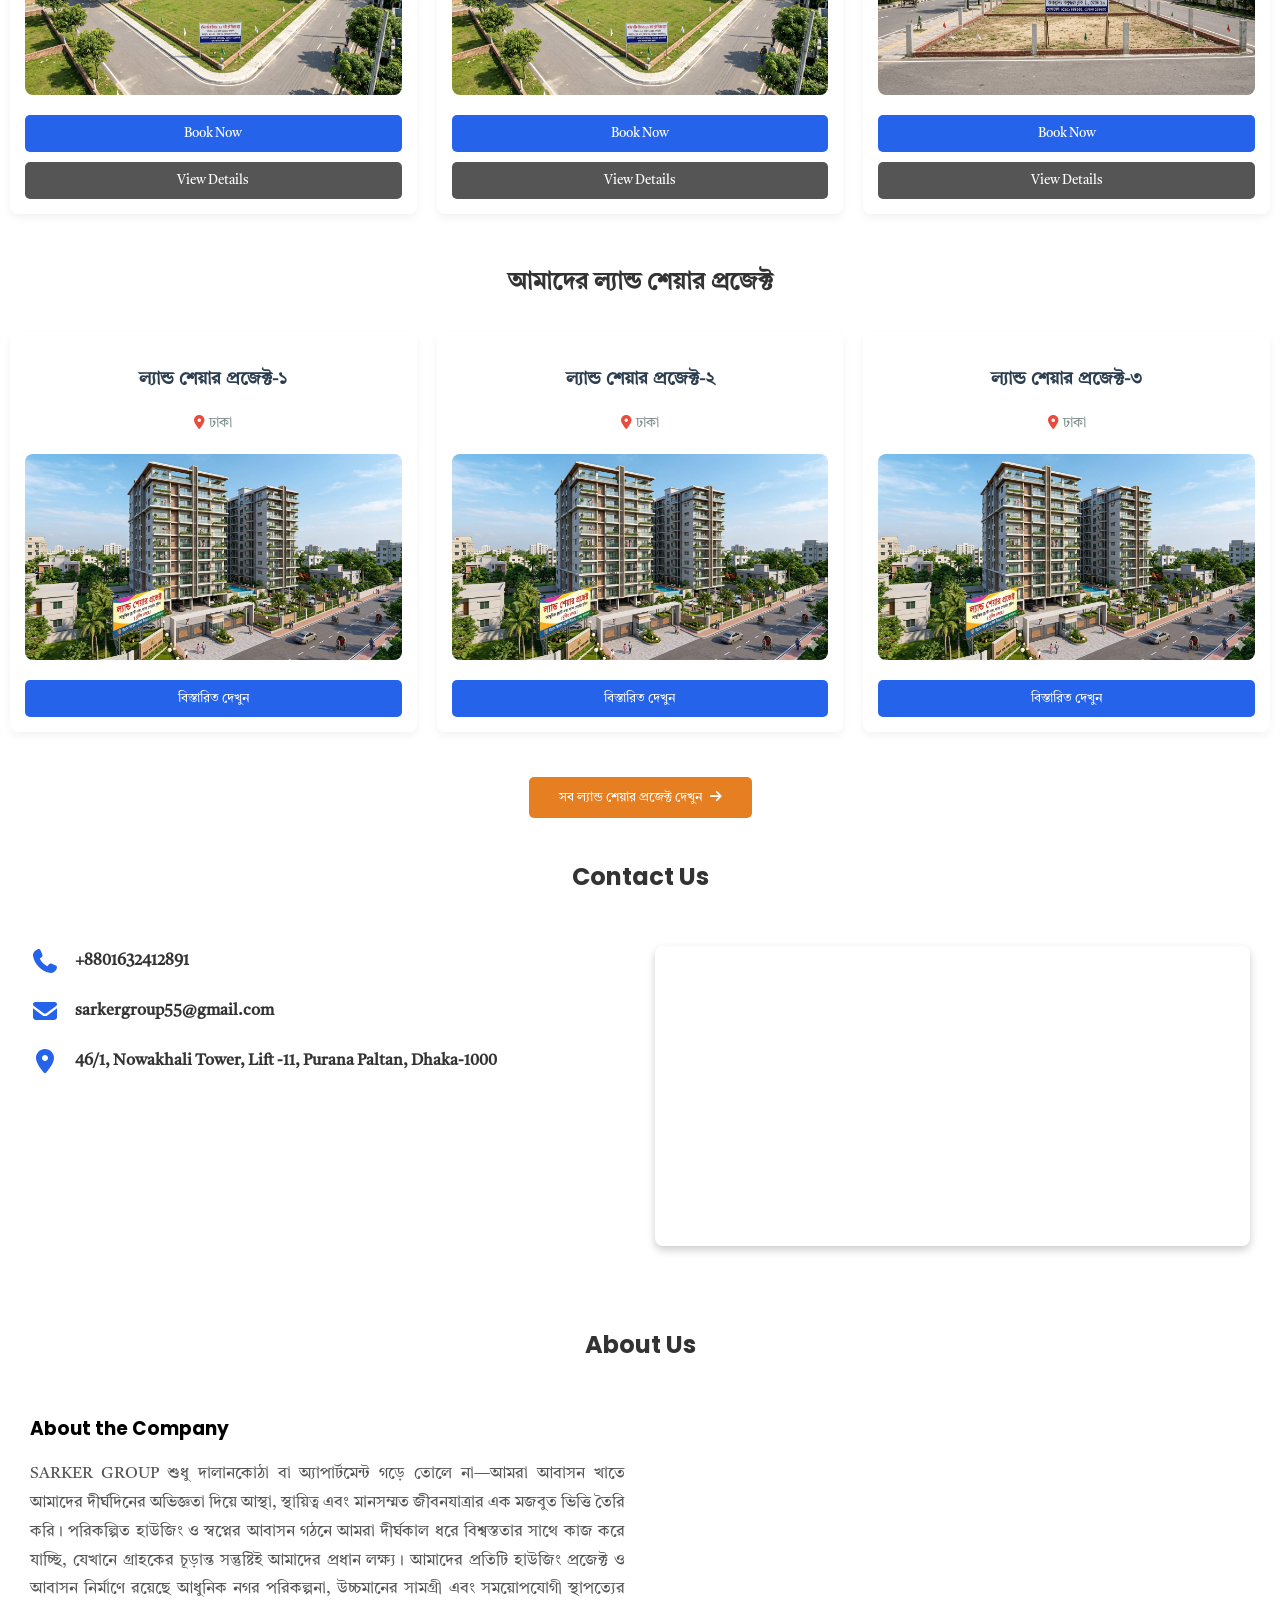
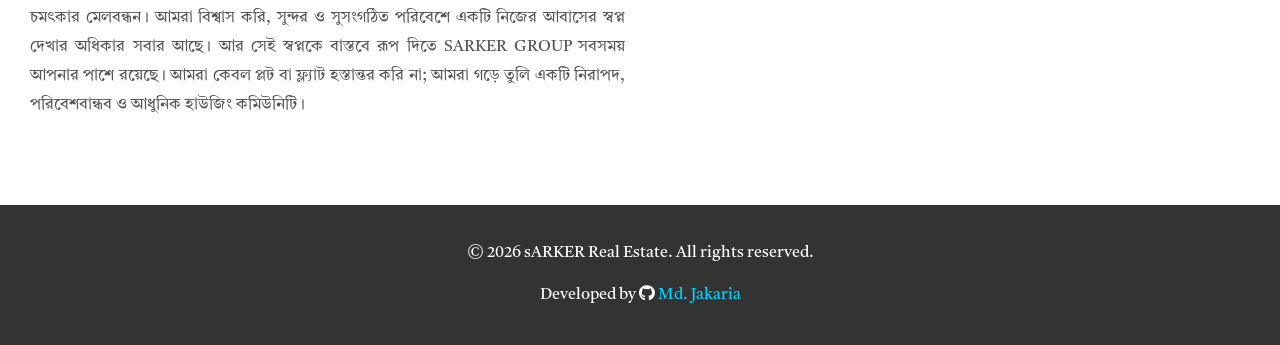
==== commit da1c6338: "added plot section in Home" ====
--- a/index.html
+++ b/index.html
@@ -211,11 +211,85 @@
                   'https://maps.app.goo.gl/BrG4agSmu1dudBHU7?g_st=aw'
               "
             >
+
+
+
               See on Google Map
             </button>
           </div>
         </div>
       </section>
+
+
+
+
+
+
+
+<section id="plot">
+
+
+
+
+        <h2 class="bangla-font">প্লট বিক্রয়</h2>
+        <div class="services_list">
+          <div>
+            ঢাকা
+            <a href="plotdetails.html"
+              ><img
+                src="./img/plot/plot/plot1.jpeg"
+                alt="Plot 1"
+                style="cursor: pointer"
+            /></a>
+            <button class="book-btn trigger-modal">Book Now</button>
+            <button
+              class="book-btn"
+              style="background: #555"
+              onclick="window.location.href = './plotdetails.html'"
+            >
+              View Details
+            </button>
+          </div>
+          <div>
+            ঢাকা
+            <a href="plotdetails.html"
+              ><img
+                src="./img/plot/plot/plot1.jpeg"
+                alt="Plot 2"
+                style="cursor: pointer"
+            /></a>
+            <button class="book-btn trigger-modal">Book Now</button>
+            <button
+              class="book-btn"
+              style="background: #555"
+              onclick="window.location.href = './plotdetails.html'"
+            >
+              View Details
+            </button>
+          </div>
+          <div>
+            ঢাকা
+            <a href="plotdetails.html"
+              ><img
+                src="./img/plot/plot/plot2.jpeg"
+                alt="Plot 3"
+                style="cursor: pointer"
+            /></a>
+            <button class="book-btn trigger-modal">Book Now</button>
+            <button
+              class="book-btn"
+              style="background: #555"
+              onclick="window.location.href = './plotdetails.html'"
+            >
+              View Details
+            </button>
+          </div>
+        </div>
+      </section>
+</section>
+
+
+      
       <section id="landshare">
         <h2 class="bangla-font">আমাদের ল্যান্ড শেয়ার প্রজেক্ট</h2>
 
@@ -406,7 +480,7 @@
               পরিকল্পনা, উচ্চমানের সামগ্রী এবং সময়োপযোগী স্থাপত্যের চমৎকার
               মেলবন্ধন। আমরা বিশ্বাস করি, সুন্দর ও সুসংগঠিত পরিবেশে একটি নিজের
               আবাসের স্বপ্ন দেখার অধিকার সবার আছে। আর সেই স্বপ্নকে বাস্তবে রূপ
-              দিতে SARKER REAL ESTATE সবসময় আপনার পাশে রয়েছে। আমরা কেবল প্লট বা
+              দিতে SARKER GROUP সবসময় আপনার পাশে রয়েছে। আমরা কেবল প্লট বা
               ফ্ল্যাট হস্তান্তর করি না; আমরা গড়ে তুলি একটি নিরাপদ, পরিবেশবান্ধব
               ও আধুনিক হাউজিং কমিউনিটি।
             </p>
